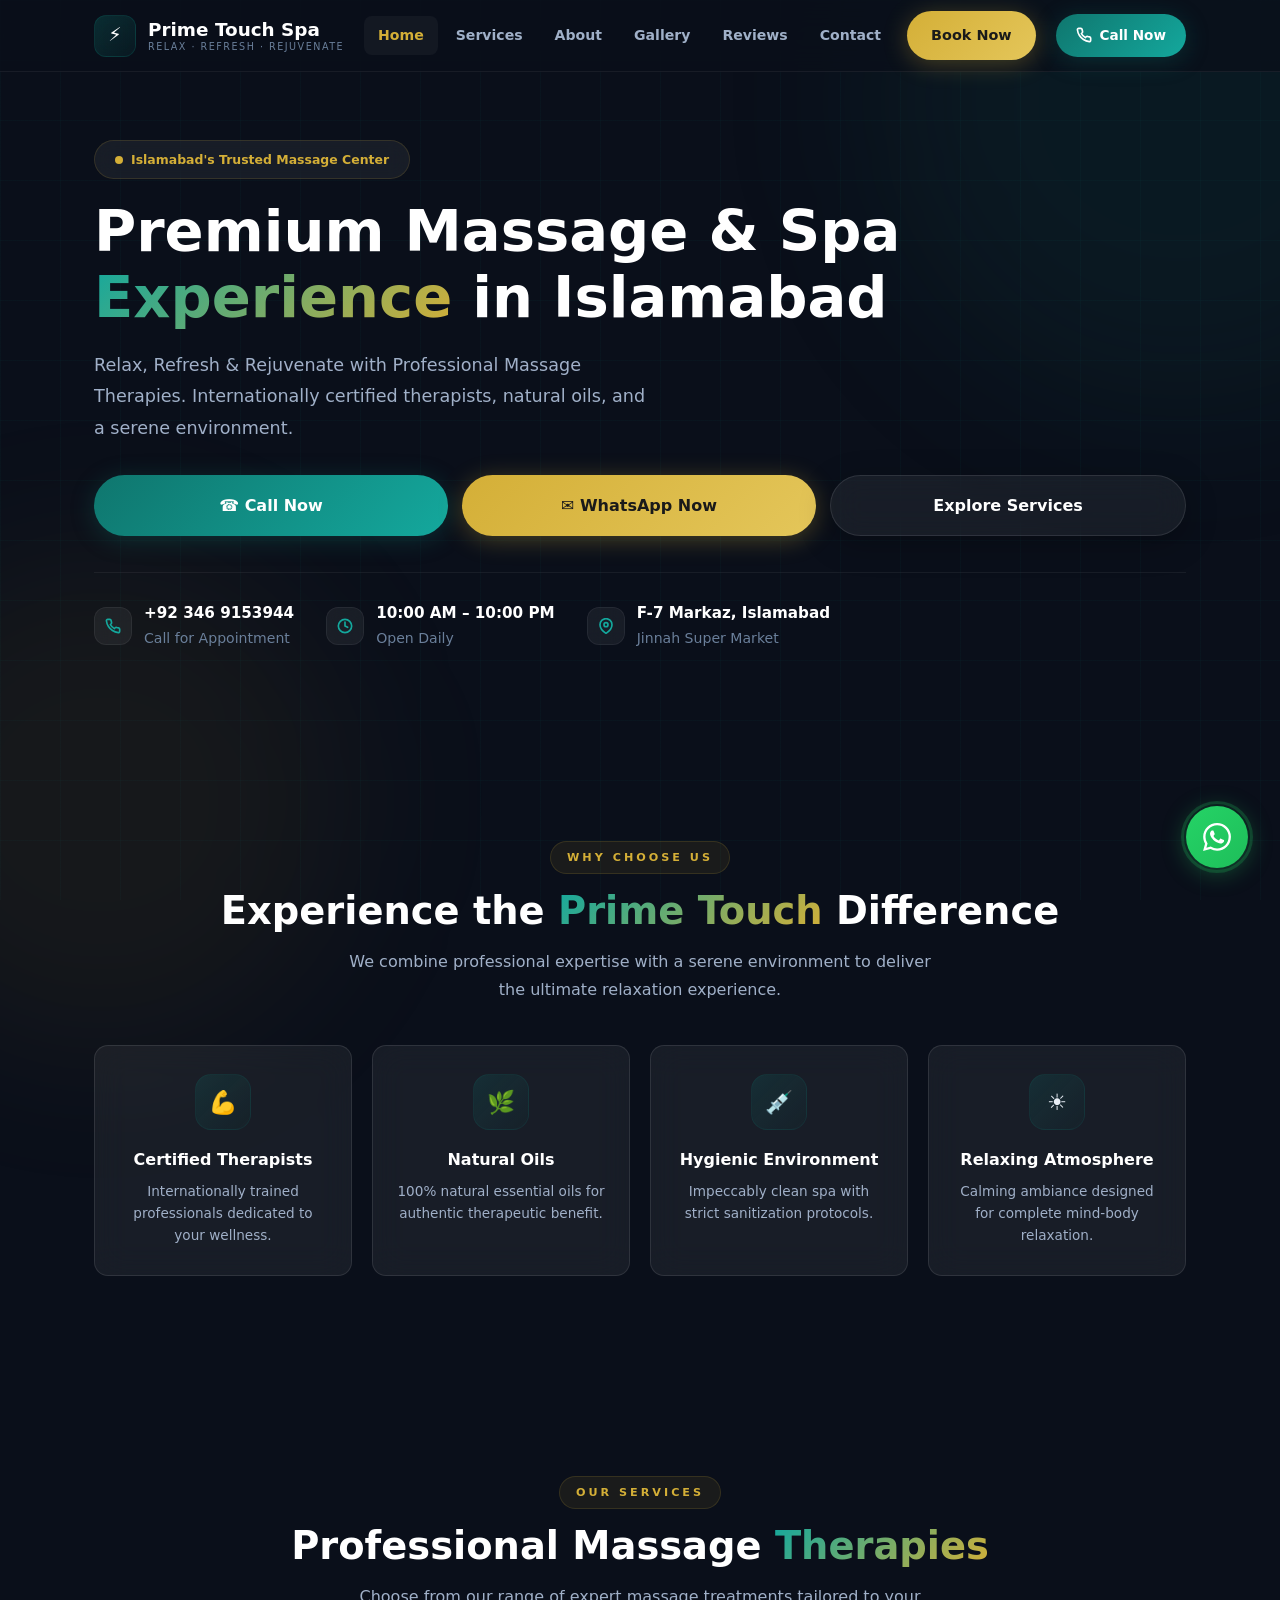
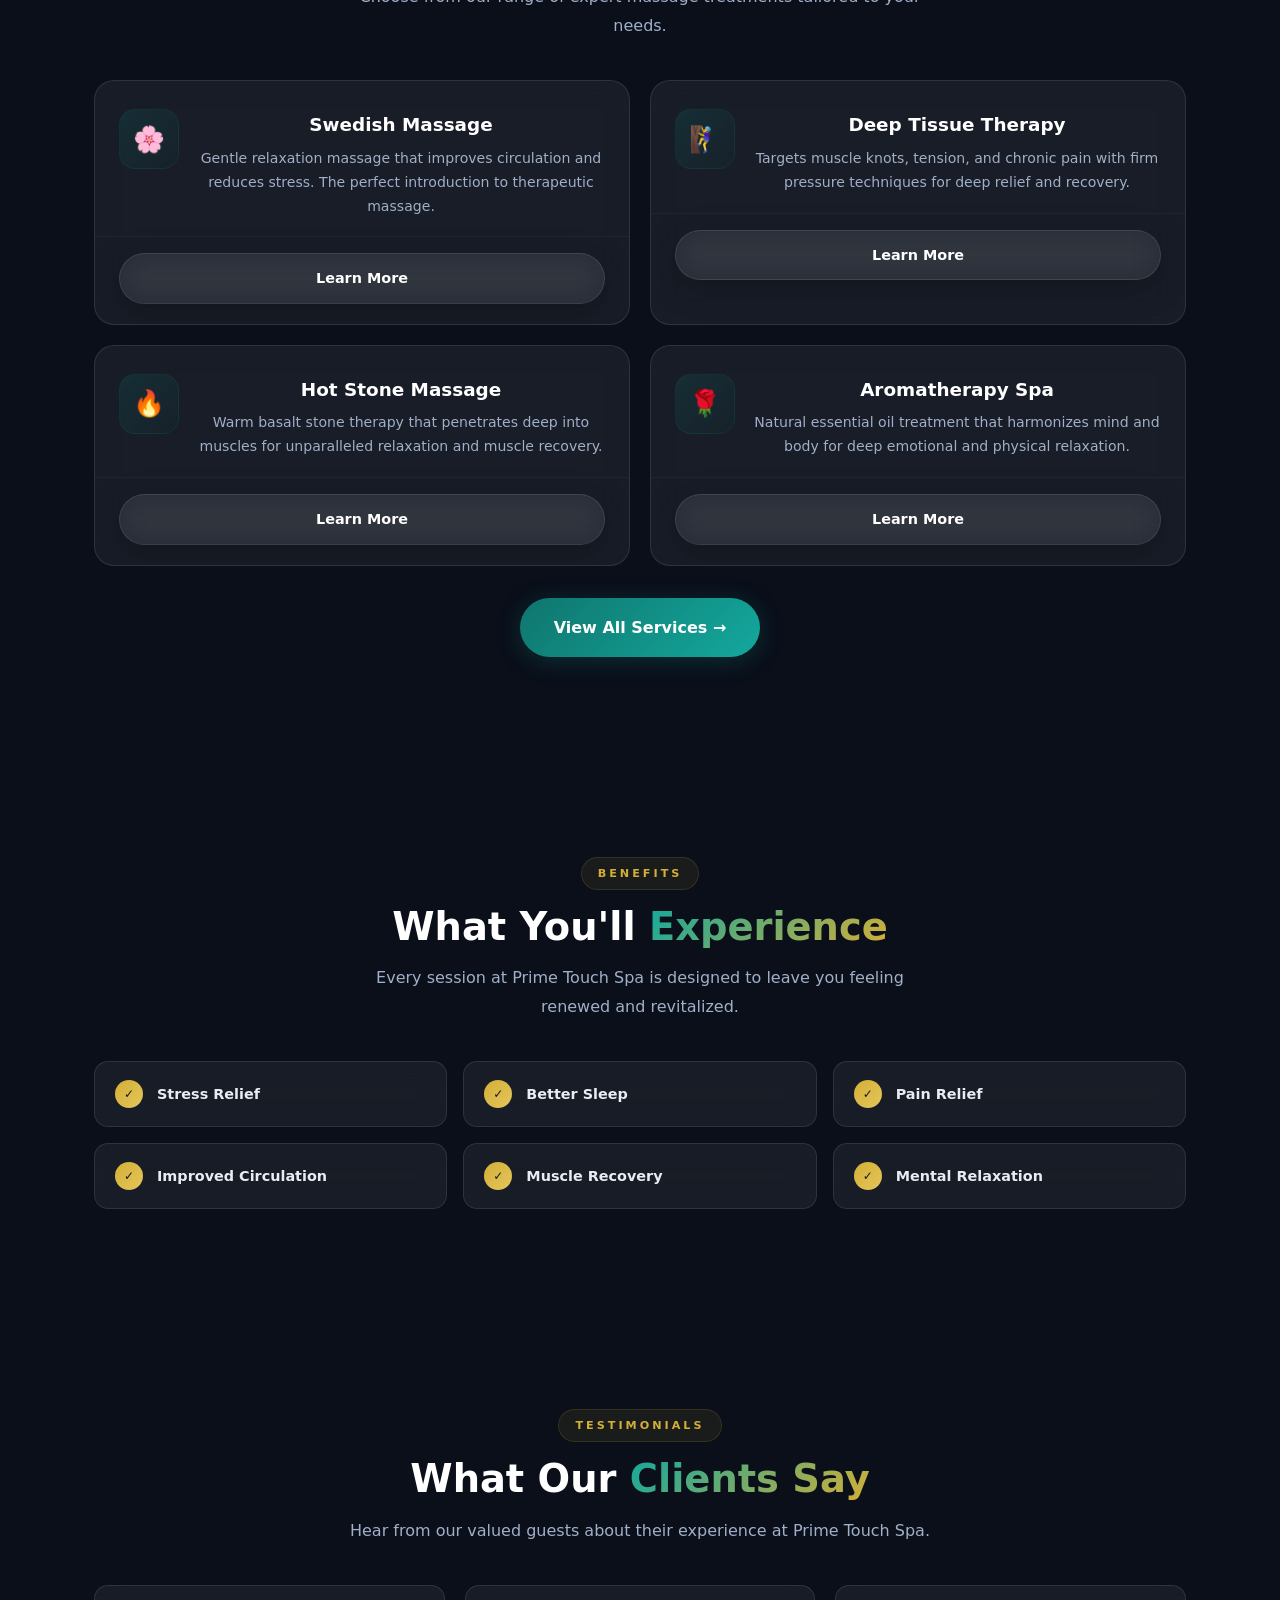
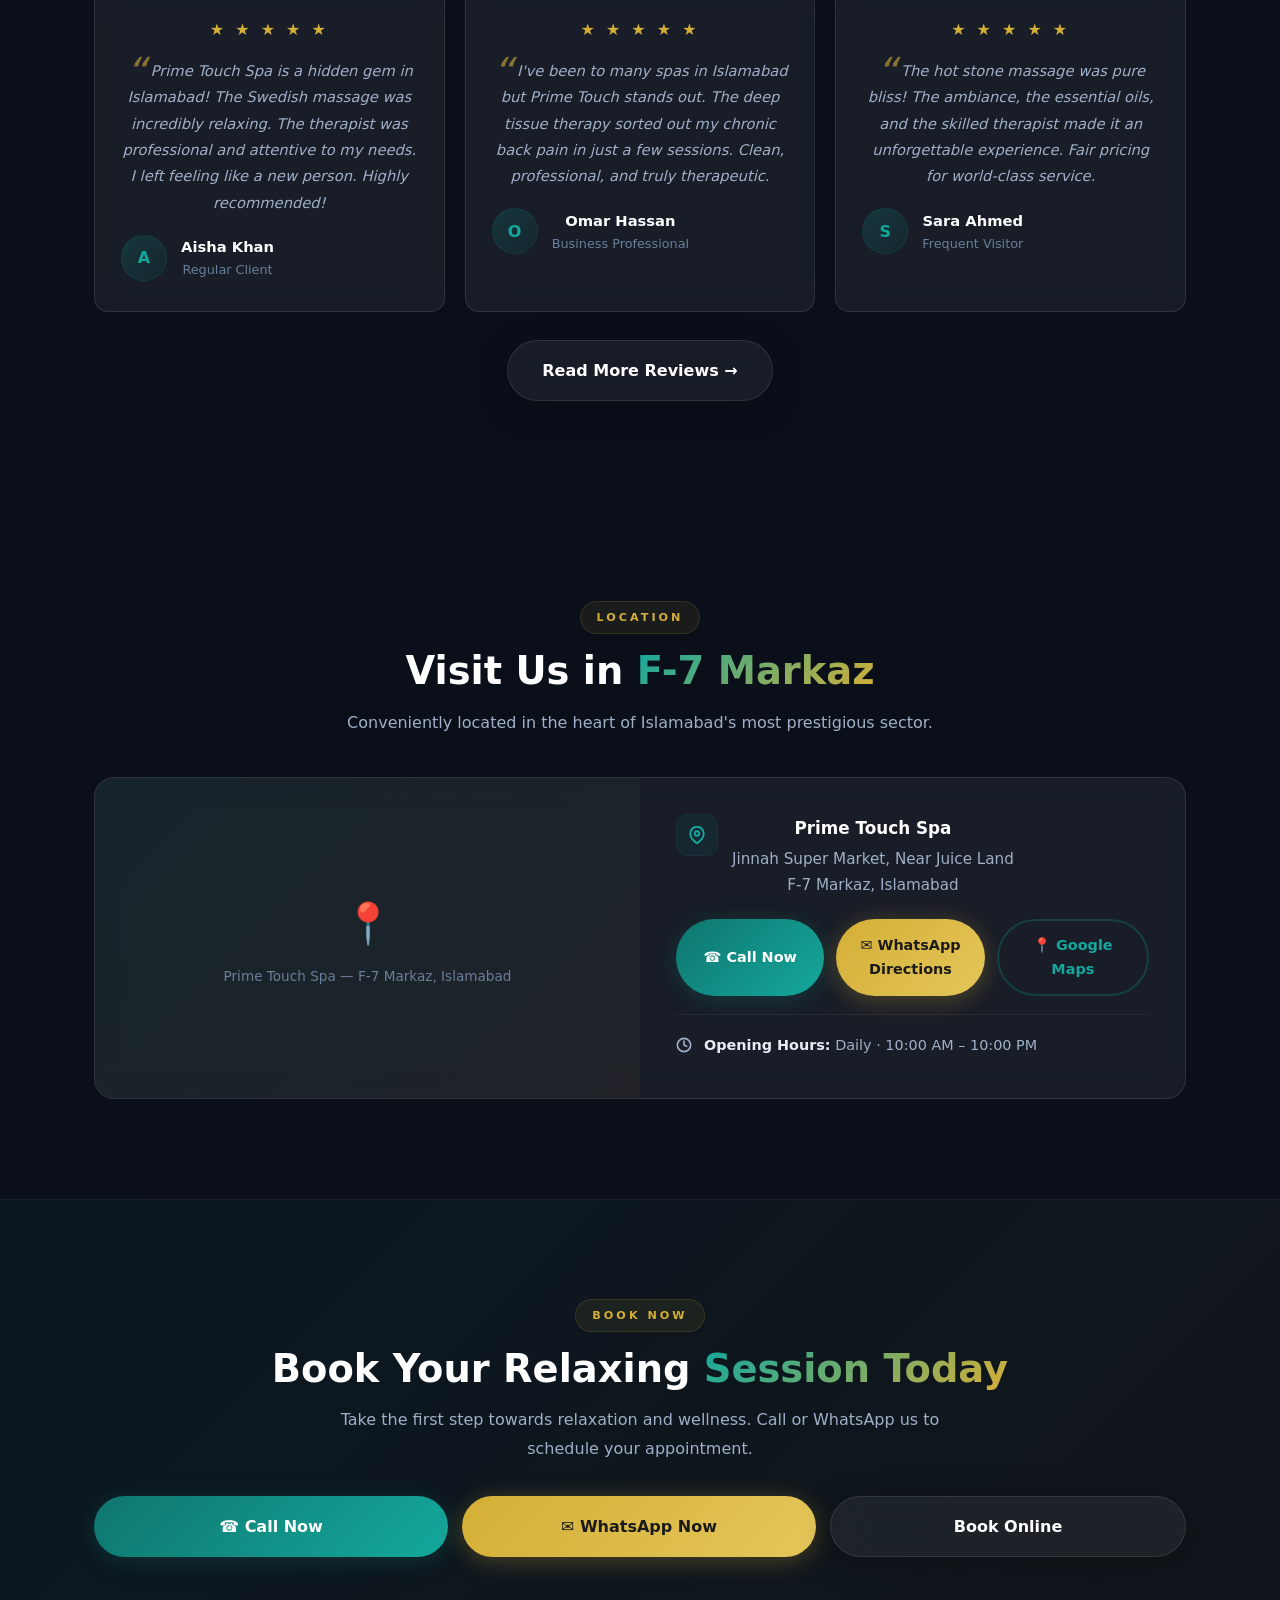
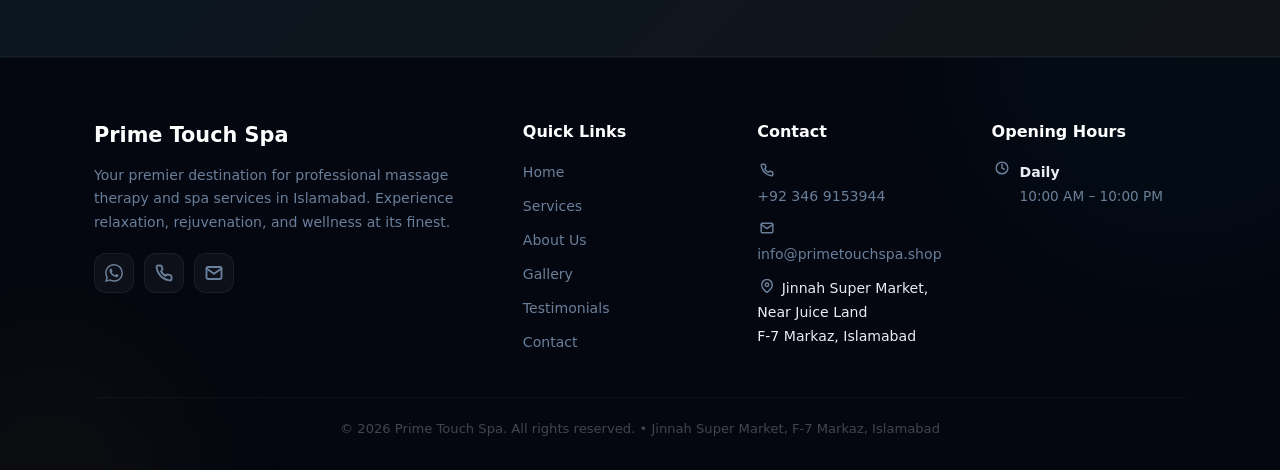
==== index.html @ bbba3caa "123" ====
<!DOCTYPE html>
<html lang="en">
<head>
    <meta charset="UTF-8">
    <meta name="viewport" content="width=device-width, initial-scale=1.0, maximum-scale=5.0">
    <title>Prime Touch Spa | Massage Center in Islamabad</title>
    <meta name="description" content="Professional massage and spa services in Islamabad including Swedish Massage, Deep Tissue Therapy, Hot Stone Massage and Aromatherapy treatments. Book your session today!">
    <meta name="keywords" content="massage center islamabad, spa islamabad, swedish massage islamabad, deep tissue massage islamabad, hot stone massage islamabad">
    <meta name="robots" content="index, follow">
    <link rel="canonical" href="https://primetouchspa.shop/">

    <meta property="og:title" content="Prime Touch Spa | Massage Center in Islamabad">
    <meta property="og:description" content="Premium massage and spa services in Islamabad. Swedish, Deep Tissue, Hot Stone &amp; Aromatherapy treatments.">
    <meta property="og:url" content="https://primetouchspa.shop/">
    <meta property="og:type" content="website">
    <meta property="og:locale" content="en_PK">

    <script type="application/ld+json">
    {
        "@context": "https://schema.org",
        "@type": "LocalBusiness",
        "name": "Prime Touch Spa",
        "telephone": "+923469153944",
        "email": "info@primetouchspa.shop",
        "url": "https://primetouchspa.shop/",
        "address": {
            "@type": "PostalAddress",
            "streetAddress": "Jinnah Super Market, Near Juice Land, F-7 Markaz",
            "addressLocality": "Islamabad",
            "addressCountry": "PK"
        },
        "openingHoursSpecification": [{
            "@type": "OpeningHoursSpecification",
            "dayOfWeek": ["Monday","Tuesday","Wednesday","Thursday","Friday","Saturday","Sunday"],
            "opens": "10:00",
            "closes": "22:00"
        }],
        "priceRange": "$$",
        "description": "Professional massage and spa services in Islamabad including Swedish Massage, Deep Tissue Therapy, Hot Stone Massage and Aromatherapy treatments."
    }
    </script>

    <link rel="stylesheet" href="css/styles.css">
</head>
<body>
<noscript><div style="background:#0f766e;color:white;text-align:center;padding:12px;font-family:sans-serif;font-size:14px;">For full functionality please enable JavaScript or call <a href="tel:+923469153944" style="color:#d4af37;font-weight:bold;">+92 346 9153944</a></div></noscript>
    <!-- Background effects -->
    <div class="bg-grid"></div>
    <div class="bg-glow bg-glow-1"></div>
    <div class="bg-glow bg-glow-2"></div>

    <!-- Header placeholder -->
    <div id="header"><div class="header-fallback"><a href="/" class="header-fallback-logo"><div id="header"></div>#9889; Prime Touch Spa</a><a href="tel:+923469153944" class="header-fallback-phone"><div id="header"></div>#9742; Call Now</a></div></div>

    <!-- ===== HERO ===== -->
    <section class="hero" id="hero">
        <div class="container">
            <div class="hero-badge">
                <span class="hero-badge-dot"></span>
                Islamabad's Trusted Massage Center
            </div>
            <h1>Premium Massage &amp; Spa <span class="gradient-text">Experience</span> in Islamabad</h1>
            <p>Relax, Refresh &amp; Rejuvenate with Professional Massage Therapies. Internationally certified therapists, natural oils, and a serene environment.</p>
            <div class="btn-group">
                <a href="tel:+923469153944" class="btn btn-primary">&#9742; Call Now</a>
                <a href="https://wa.me/923469153944" target="_blank" rel="noopener" class="btn btn-secondary">&#9993; WhatsApp Now</a>
                <a href="/services.html" class="btn btn-glass">Explore Services</a>
            </div>
            <div class="hero-info">
                <div class="hero-info-item">
                    <div class="hero-info-icon">
                        <svg width="16" height="16" viewBox="0 0 24 24" fill="none" stroke="currentColor" stroke-width="2.5" stroke-linecap="round" stroke-linejoin="round"><path d="M22 16.92v3a2 2 0 0 1-2.18 2 19.79 19.79 0 0 1-8.63-3.07 19.5 19.5 0 0 1-6-6 19.79 19.79 0 0 1-3.07-8.67A2 2 0 0 1 4.11 2h3a2 2 0 0 1 2 1.72 12.84 12.84 0 0 0 .7 2.81 2 2 0 0 1-.45 2.11L8.09 9.91a16 16 0 0 0 6 6l1.27-1.27a2 2 0 0 1 2.11-.45 12.84 12.84 0 0 0 2.81.7A2 2 0 0 1 22 16.92z"/></svg>
                    </div>
                    <div>
                        <strong>+92 346 9153944</strong>
                        Call for Appointment
                    </div>
                </div>
                <div class="hero-info-item">
                    <div class="hero-info-icon">
                        <svg width="16" height="16" viewBox="0 0 24 24" fill="none" stroke="currentColor" stroke-width="2.5" stroke-linecap="round" stroke-linejoin="round"><circle cx="12" cy="12" r="10"/><polyline points="12 6 12 12 16 14"/></svg>
                    </div>
                    <div>
                        <strong>10:00 AM &ndash; 10:00 PM</strong>
                        Open Daily
                    </div>
                </div>
                <div class="hero-info-item">
                    <div class="hero-info-icon">
                        <svg width="16" height="16" viewBox="0 0 24 24" fill="none" stroke="currentColor" stroke-width="2.5" stroke-linecap="round" stroke-linejoin="round"><path d="M21 10c0 7-9 13-9 13s-9-6-9-13a9 9 0 0 1 18 0z"/><circle cx="12" cy="10" r="3"/></svg>
                    </div>
                    <div>
                        <strong>F-7 Markaz, Islamabad</strong>
                        Jinnah Super Market
                    </div>
                </div>
            </div>
        </div>
    </section>

    <!-- ===== WHY CHOOSE US ===== -->
    <section class="section" id="why-choose">
        <div class="container text-center">
            <span class="section-label">Why Choose Us</span>
            <h2 class="section-title">Experience the <span class="highlight">Prime Touch</span> Difference</h2>
            <p class="section-subtitle mx-auto">We combine professional expertise with a serene environment to deliver the ultimate relaxation experience.</p>
            <div class="features-grid">
                <div class="feature-card reveal">
                    <div class="feature-icon">&#128170;</div>
                    <h3>Certified Therapists</h3>
                    <p>Internationally trained professionals dedicated to your wellness.</p>
                </div>
                <div class="feature-card reveal reveal-delay-1">
                    <div class="feature-icon">&#127807;</div>
                    <h3>Natural Oils</h3>
                    <p>100% natural essential oils for authentic therapeutic benefit.</p>
                </div>
                <div class="feature-card reveal reveal-delay-2">
                    <div class="feature-icon">&#128137;</div>
                    <h3>Hygienic Environment</h3>
                    <p>Impeccably clean spa with strict sanitization protocols.</p>
                </div>
                <div class="feature-card reveal reveal-delay-3">
                    <div class="feature-icon">&#9728;&#65039;</div>
                    <h3>Relaxing Atmosphere</h3>
                    <p>Calming ambiance designed for complete mind-body relaxation.</p>
                </div>
            </div>
        </div>
    </section>

    <!-- ===== SERVICES OVERVIEW ===== -->
    <section class="section" id="services">
        <div class="container text-center">
            <span class="section-label">Our Services</span>
            <h2 class="section-title">Professional Massage <span class="highlight">Therapies</span></h2>
            <p class="section-subtitle mx-auto">Choose from our range of expert massage treatments tailored to your needs.</p>
            <div class="services-grid">
                <div class="service-card reveal">
                    <div class="service-card-top">
                        <div class="service-card-icon">&#127800;</div>
                        <div>
                            <h3>Swedish Massage</h3>
                            <p class="service-desc">Gentle relaxation massage that improves circulation and reduces stress. The perfect introduction to therapeutic massage.</p>
                        </div>
                    </div>
                    <div class="service-card-bottom">
                        <a href="/services.html#swedish" class="btn btn-glass btn-sm">Learn More</a>
                    </div>
                </div>
                <div class="service-card reveal reveal-delay-1">
                    <div class="service-card-top">
                        <div class="service-card-icon">&#129495;&#8205;&#9792;&#65039;</div>
                        <div>
                            <h3>Deep Tissue Therapy</h3>
                            <p class="service-desc">Targets muscle knots, tension, and chronic pain with firm pressure techniques for deep relief and recovery.</p>
                        </div>
                    </div>
                    <div class="service-card-bottom">
                        <a href="/services.html#deep-tissue" class="btn btn-glass btn-sm">Learn More</a>
                    </div>
                </div>
                <div class="service-card reveal reveal-delay-2">
                    <div class="service-card-top">
                        <div class="service-card-icon">&#128293;</div>
                        <div>
                            <h3>Hot Stone Massage</h3>
                            <p class="service-desc">Warm basalt stone therapy that penetrates deep into muscles for unparalleled relaxation and muscle recovery.</p>
                        </div>
                    </div>
                    <div class="service-card-bottom">
                        <a href="/services.html#hot-stone" class="btn btn-glass btn-sm">Learn More</a>
                    </div>
                </div>
                <div class="service-card reveal reveal-delay-3">
                    <div class="service-card-top">
                        <div class="service-card-icon">&#127801;</div>
                        <div>
                            <h3>Aromatherapy Spa</h3>
                            <p class="service-desc">Natural essential oil treatment that harmonizes mind and body for deep emotional and physical relaxation.</p>
                        </div>
                    </div>
                    <div class="service-card-bottom">
                        <a href="/services.html#aromatherapy" class="btn btn-glass btn-sm">Learn More</a>
                    </div>
                </div>
            </div>
            <div style="margin-top:32px;">
                <a href="/services.html" class="btn btn-primary">View All Services &rarr;</a>
            </div>
        </div>
    </section>

    <!-- ===== BENEFITS ===== -->
    <section class="section" id="benefits">
        <div class="container text-center">
            <span class="section-label">Benefits</span>
            <h2 class="section-title">What You'll <span class="highlight">Experience</span></h2>
            <p class="section-subtitle mx-auto">Every session at Prime Touch Spa is designed to leave you feeling renewed and revitalized.</p>
            <div class="benefits-grid">
                <div class="benefit-item reveal"><div class="benefit-check">&#10003;</div><span>Stress Relief</span></div>
                <div class="benefit-item reveal reveal-delay-1"><div class="benefit-check">&#10003;</div><span>Better Sleep</span></div>
                <div class="benefit-item reveal reveal-delay-2"><div class="benefit-check">&#10003;</div><span>Pain Relief</span></div>
                <div class="benefit-item reveal reveal-delay-3"><div class="benefit-check">&#10003;</div><span>Improved Circulation</span></div>
                <div class="benefit-item reveal"><div class="benefit-check">&#10003;</div><span>Muscle Recovery</span></div>
                <div class="benefit-item reveal reveal-delay-1"><div class="benefit-check">&#10003;</div><span>Mental Relaxation</span></div>
            </div>
        </div>
    </section>

    <!-- ===== TESTIMONIALS ===== -->
    <section class="section" id="testimonials">
        <div class="container text-center">
            <span class="section-label">Testimonials</span>
            <h2 class="section-title">What Our <span class="highlight">Clients Say</span></h2>
            <p class="section-subtitle mx-auto">Hear from our valued guests about their experience at Prime Touch Spa.</p>
            <div class="testimonials-grid">
                <div class="testimonial-card reveal">
                    <div class="testimonial-stars">&#9733; &#9733; &#9733; &#9733; &#9733;</div>
                    <p class="testimonial-text">Prime Touch Spa is a hidden gem in Islamabad! The Swedish massage was incredibly relaxing. The therapist was professional and attentive to my needs. I left feeling like a new person. Highly recommended!</p>
                    <div class="testimonial-author">
                        <div class="testimonial-avatar" aria-hidden="true">A</div>
                        <div>
                            <div class="testimonial-name">Aisha Khan</div>
                            <div class="testimonial-role">Regular Client</div>
                        </div>
                    </div>
                </div>
                <div class="testimonial-card reveal reveal-delay-1">
                    <div class="testimonial-stars">&#9733; &#9733; &#9733; &#9733; &#9733;</div>
                    <p class="testimonial-text">I've been to many spas in Islamabad but Prime Touch stands out. The deep tissue therapy sorted out my chronic back pain in just a few sessions. Clean, professional, and truly therapeutic.</p>
                    <div class="testimonial-author">
                        <div class="testimonial-avatar" aria-hidden="true">O</div>
                        <div>
                            <div class="testimonial-name">Omar Hassan</div>
                            <div class="testimonial-role">Business Professional</div>
                        </div>
                    </div>
                </div>
                <div class="testimonial-card reveal reveal-delay-2">
                    <div class="testimonial-stars">&#9733; &#9733; &#9733; &#9733; &#9733;</div>
                    <p class="testimonial-text">The hot stone massage was pure bliss! The ambiance, the essential oils, and the skilled therapist made it an unforgettable experience. Fair pricing for world-class service.</p>
                    <div class="testimonial-author">
                        <div class="testimonial-avatar" aria-hidden="true">S</div>
                        <div>
                            <div class="testimonial-name">Sara Ahmed</div>
                            <div class="testimonial-role">Frequent Visitor</div>
                        </div>
                    </div>
                </div>
            </div>
            <div style="margin-top:28px;">
                <a href="/testimonials.html" class="btn btn-glass">Read More Reviews &rarr;</a>
            </div>
        </div>
    </section>

    <!-- ===== LOCATION ===== -->
    <section class="section" id="location">
        <div class="container text-center">
            <span class="section-label">Location</span>
            <h2 class="section-title">Visit Us in <span class="highlight">F-7 Markaz</span></h2>
            <p class="section-subtitle mx-auto">Conveniently located in the heart of Islamabad's most prestigious sector.</p>
            <div class="location-card reveal">
                <div class="location-map">
                    <div class="location-map-placeholder">
                        <div class="map-pin">&#128205;</div>
                        <span>Prime Touch Spa &mdash; F-7 Markaz, Islamabad</span>
                    </div>
                </div>
                <div class="location-info">
                    <div class="location-address">
                        <div class="location-icon">
                            <svg width="18" height="18" viewBox="0 0 24 24" fill="none" stroke="currentColor" stroke-width="2.5" stroke-linecap="round" stroke-linejoin="round"><path d="M21 10c0 7-9 13-9 13s-9-6-9-13a9 9 0 0 1 18 0z"/><circle cx="12" cy="10" r="3"/></svg>
                        </div>
                        <div class="location-address-text">
                            <strong>Prime Touch Spa</strong>
                            Jinnah Super Market, Near Juice Land<br>
                            F-7 Markaz, Islamabad
                        </div>
                    </div>
                    <div class="location-buttons">
                        <a href="tel:+923469153944" class="btn btn-primary btn-sm">&#9742; Call Now</a>
                        <a href="https://wa.me/923469153944?text=Hi%20Prime%20Touch%20Spa%2C%20I%27d%20like%20directions%20to%20your%20location" target="_blank" rel="noopener" class="btn btn-secondary btn-sm">&#9993; WhatsApp Directions</a>
                        <a href="https://www.google.com/maps/search/?api=1&query=Prime+Touch+Spa+Jinnah+Super+Market+F-7+Markaz+Islamabad" target="_blank" rel="noopener" class="btn btn-outline btn-sm">&#128205; Google Maps</a>
                    </div>
                    <div class="location-hours">
                        <svg width="16" height="16" viewBox="0 0 24 24" fill="none" stroke="currentColor" stroke-width="2.5" stroke-linecap="round" stroke-linejoin="round"><circle cx="12" cy="12" r="10"/><polyline points="12 6 12 12 16 14"/></svg>
                        <span><strong>Opening Hours:</strong> Daily &middot; 10:00 AM &ndash; 10:00 PM</span>
                    </div>
                </div>
            </div>
        </div>
    </section>

    <!-- ===== CTA ===== -->
    <section class="section cta-section" id="book">
        <div class="container text-center">
            <span class="section-label">Book Now</span>
            <h2 class="section-title">Book Your Relaxing <span class="highlight">Session Today</span></h2>
            <p class="section-subtitle mx-auto">Take the first step towards relaxation and wellness. Call or WhatsApp us to schedule your appointment.</p>
            <div class="btn-group">
                <a href="tel:+923469153944" class="btn btn-primary">&#9742; Call Now</a>
                <a href="https://wa.me/923469153944" target="_blank" rel="noopener" class="btn btn-secondary">&#9993; WhatsApp Now</a>
                <a href="/book.html" class="btn btn-glass">Book Online</a>
            </div>
        </div>
    </section>

    <!-- Footer placeholder -->
    <div id="footer"><div class="footer-fallback"><p>Prime Touch Spa <div id="footer"></div>bull; Jinnah Super Market, F-7 Markaz, Islamabad<br><a href="tel:+923469153944">+92 346 9153944</a> <div id="footer"></div>bull; <a href="mailto:info@primetouchspa.shop">info@primetouchspa.shop</a></p></div></div>

    <!-- Floating WhatsApp -->
    <a href="https://wa.me/923469153944" target="_blank" rel="noopener" class="whatsapp-float" aria-label="Chat on WhatsApp">
        <span class="pulse-ring"></span>
        <svg width="28" height="28" viewBox="0 0 24 24" fill="currentColor"><path d="M17.472 14.382c-.297-.149-1.758-.867-2.03-.967-.273-.099-.471-.148-.67.15-.197.297-.767.966-.94 1.164-.173.199-.347.223-.644.075-.297-.15-1.255-.463-2.39-1.475-.883-.788-1.48-1.761-1.653-2.059-.173-.297-.018-.458.13-.606.134-.133.298-.347.446-.52.149-.174.198-.298.298-.497.099-.198.05-.371-.025-.52-.075-.149-.669-1.612-.916-2.207-.242-.579-.487-.5-.669-.51-.173-.008-.371-.01-.57-.01-.198 0-.52.074-.792.372-.272.297-1.04 1.016-1.04 2.479 0 1.462 1.065 2.875 1.213 3.074.149.198 2.096 3.2 5.077 4.487.709.306 1.262.489 1.694.625.712.227 1.36.195 1.871.118.571-.085 1.758-.719 2.006-1.413.248-.694.248-1.289.173-1.413-.074-.124-.272-.198-.57-.347m-5.421 7.403h-.004a9.87 9.87 0 01-5.031-1.378l-.361-.214-3.741.982.998-3.648-.235-.374a9.86 9.86 0 01-1.51-5.26c.001-5.45 4.436-9.884 9.888-9.884 2.64 0 5.122 1.03 6.988 2.898a9.825 9.825 0 012.893 6.994c-.003 5.45-4.437 9.884-9.885 9.884m8.413-18.297A11.815 11.815 0 0012.05 0C5.495 0 .16 5.335.157 11.892c0 2.096.547 4.142 1.588 5.945L.057 24l6.305-1.654a11.882 11.882 0 005.683 1.448h.005c6.554 0 11.89-5.335 11.893-11.893a11.821 11.821 0 00-3.48-8.413z"/></svg>
    </a>

    <!-- Sticky Mobile Bar -->
    <div class="mobile-sticky">
        <a href="tel:+923469153944" class="mobile-sticky-btn mobile-sticky-btn-call">
            <span class="sticky-icon">&#9742;</span>
            Call Now
        </a>
        <a href="https://wa.me/923469153944" target="_blank" rel="noopener" class="mobile-sticky-btn mobile-sticky-btn-wa">
            <span class="sticky-icon">
                <svg width="18" height="18" viewBox="0 0 24 24" fill="currentColor"><path d="M17.472 14.382c-.297-.149-1.758-.867-2.03-.967-.273-.099-.471-.148-.67.15-.197.297-.767.966-.94 1.164-.173.199-.347.223-.644.075-.297-.15-1.255-.463-2.39-1.475-.883-.788-1.48-1.761-1.653-2.059-.173-.297-.018-.458.13-.606.134-.133.298-.347.446-.52.149-.174.198-.298.298-.497.099-.198.05-.371-.025-.52-.075-.149-.669-1.612-.916-2.207-.242-.579-.487-.5-.669-.51-.173-.008-.371-.01-.57-.01-.198 0-.52.074-.792.372-.272.297-1.04 1.016-1.04 2.479 0 1.462 1.065 2.875 1.213 3.074.149.198 2.096 3.2 5.077 4.487.709.306 1.262.489 1.694.625.712.227 1.36.195 1.871.118.571-.085 1.758-.719 2.006-1.413.248-.694.248-1.289.173-1.413-.074-.124-.272-.198-.57-.347m-5.421 7.403h-.004a9.87 9.87 0 01-5.031-1.378l-.361-.214-3.741.982.998-3.648-.235-.374a9.86 9.86 0 01-1.51-5.26c.001-5.45 4.436-9.884 9.888-9.884 2.64 0 5.122 1.03 6.988 2.898a9.825 9.825 0 012.893 6.994c-.003 5.45-4.437 9.884-9.885 9.884m8.413-18.297A11.815 11.815 0 0012.05 0C5.495 0 .16 5.335.157 11.892c0 2.096.547 4.142 1.588 5.945L.057 24l6.305-1.654a11.882 11.882 0 005.683 1.448h.005c6.554 0 11.89-5.335 11.893-11.893a11.821 11.821 0 00-3.48-8.413z"/></svg>
            </span>
            WhatsApp
        </a>
    </div>

    <script src="js/script.js"></script>
</body>
</html>
---- css/styles.css ----
/* =============================================
   Prime Touch Spa — Glassmorphism Theme
   CSS Styles (Shared across all pages)
   ============================================= */

/* ===== RESET & VARIABLES ===== */
*, *::before, *::after {
    margin: 0;
    padding: 0;
    box-sizing: border-box;
}

:root {
    /* Core colors */
    --primary: #0f766e;
    --primary-dark: #0b5c56;
    --primary-light: #14a89d;
    --primary-glow: rgba(15, 118, 110, 0.25);
    --secondary: #d4af37;
    --secondary-light: #e4c65a;
    --secondary-dark: #b8962e;
    --secondary-glow: rgba(212, 175, 55, 0.25);

    /* Backgrounds */
    --bg: #0a0f1a;
    --bg-card: rgba(255, 255, 255, 0.06);
    --bg-card-hover: rgba(255, 255, 255, 0.10);
    --bg-glass: rgba(255, 255, 255, 0.08);
    --bg-glass-strong: rgba(255, 255, 255, 0.14);
    --bg-section: rgba(15, 118, 110, 0.04);

    /* Text */
    --text: #e8edf5;
    --text-light: #a0b0c8;
    --text-muted: #6a7f9a;
    --white: #ffffff;

    /* Glassmorphism */
    --glass-bg: rgba(255, 255, 255, 0.06);
    --glass-border: rgba(255, 255, 255, 0.10);
    --glass-border-hover: rgba(255, 255, 255, 0.18);
    --glass-shadow: 0 8px 32px rgba(0, 0, 0, 0.25);
    --glass-blur: blur(16px);

    /* Shadows */
    --shadow-sm: 0 2px 8px rgba(0, 0, 0, 0.2);
    --shadow-md: 0 8px 32px rgba(0, 0, 0, 0.25);
    --shadow-lg: 0 16px 48px rgba(0, 0, 0, 0.35);
    --shadow-glow-primary: 0 4px 24px rgba(15, 118, 110, 0.3);
    --shadow-glow-secondary: 0 4px 24px rgba(212, 175, 55, 0.3);

    /* Spacing */
    --radius-sm: 8px;
    --radius-md: 14px;
    --radius-lg: 20px;
    --radius-xl: 28px;

    /* Typography */
    --font: 'Segoe UI', system-ui, -apple-system, sans-serif;
    --transition: 0.3s cubic-bezier(0.4, 0, 0.2, 1);

    /* Layout */
    --max-width: 1140px;
    --header-height: 72px;
}

html {
    scroll-behavior: smooth;
    -webkit-text-size-adjust: 100%;
}

body {
    font-family: var(--font);
    color: var(--text);
    background: var(--bg);
    line-height: 1.7;
    overflow-x: hidden;
    -webkit-font-smoothing: antialiased;
    min-height: 100vh;
}

img { max-width: 100%; height: auto; display: block; }
a { color: inherit; text-decoration: none; }
ul { list-style: none; }

/* ===== ANIMATED BACKGROUND ===== */
.bg-grid {
    position: fixed;
    top: 0;
    left: 0;
    width: 100%;
    height: 100%;
    z-index: -1;
    pointer-events: none;
    overflow: hidden;
}

.bg-grid::before {
    content: '';
    position: absolute;
    top: 0;
    left: 0;
    right: 0;
    bottom: 0;
    background-image:
        linear-gradient(rgba(15, 118, 110, 0.06) 1px, transparent 1px),
        linear-gradient(90deg, rgba(15, 118, 110, 0.06) 1px, transparent 1px);
    background-size: 60px 60px;
}

.bg-glow {
    position: fixed;
    border-radius: 50%;
    filter: blur(80px);
    pointer-events: none;
    z-index: -1;
}

.bg-glow-1 {
    width: 600px;
    height: 600px;
    background: rgba(15, 118, 110, 0.10);
    top: -200px;
    right: -200px;
    animation: glow-float 20s ease-in-out infinite;
}

.bg-glow-2 {
    width: 500px;
    height: 500px;
    background: rgba(212, 175, 55, 0.06);
    bottom: -150px;
    left: -150px;
    animation: glow-float 25s ease-in-out infinite reverse;
}

.bg-glow-3 {
    width: 400px;
    height: 400px;
    background: rgba(15, 118, 110, 0.07);
    top: 50%;
    left: 50%;
    transform: translate(-50%, -50%);
    animation: glow-float 15s ease-in-out infinite;
}

@keyframes glow-float {
    0%, 100% { transform: translate(0, 0) scale(1); }
    33% { transform: translate(30px, -30px) scale(1.1); }
    66% { transform: translate(-20px, 20px) scale(0.95); }
}

/* ===== CONTAINER ===== */
.container {
    width: 100%;
    max-width: var(--max-width);
    margin: 0 auto;
    padding: 0 24px;
}

/* ===== SECTION ===== */
.section {
    padding: 80px 0;
    position: relative;
}

.section-label {
    display: inline-flex;
    align-items: center;
    gap: 8px;
    font-size: 0.7rem;
    font-weight: 700;
    letter-spacing: 3px;
    text-transform: uppercase;
    color: var(--secondary);
    margin-bottom: 14px;
    background: rgba(212, 175, 55, 0.08);
    padding: 6px 16px;
    border-radius: 50px;
    border: 1px solid rgba(212, 175, 55, 0.15);
}

.section-title {
    font-size: 2rem;
    font-weight: 800;
    line-height: 1.2;
    color: var(--white);
    margin-bottom: 14px;
}

.section-title .highlight {
    background: linear-gradient(135deg, var(--primary-light), var(--secondary));
    -webkit-background-clip: text;
    -webkit-text-fill-color: transparent;
    background-clip: text;
}

.section-subtitle {
    font-size: 1rem;
    color: var(--text-light);
    max-width: 600px;
    line-height: 1.8;
}

.text-center { text-align: center; }
.mx-auto { margin-left: auto; margin-right: auto; }

/* ===== GLASS CARD ===== */
.glass-card {
    background: var(--glass-bg);
    backdrop-filter: var(--glass-blur);
    -webkit-backdrop-filter: var(--glass-blur);
    border: 1px solid var(--glass-border);
    border-radius: var(--radius-lg);
    box-shadow: var(--glass-shadow);
    transition: var(--transition);
}

.glass-card:hover {
    background: var(--bg-card-hover);
    border-color: var(--glass-border-hover);
    transform: translateY(-4px);
    box-shadow: 0 12px 40px rgba(0, 0, 0, 0.35);
}

/* ===== BUTTONS ===== */
.btn {
    display: inline-flex;
    align-items: center;
    justify-content: center;
    gap: 10px;
    padding: 16px 34px;
    font-size: 1rem;
    font-weight: 700;
    font-family: var(--font);
    border: none;
    border-radius: 50px;
    cursor: pointer;
    transition: var(--transition);
    text-align: center;
    min-height: 56px;
    -webkit-tap-highlight-color: transparent;
    position: relative;
    overflow: hidden;
}

.btn:active { transform: scale(0.97); }

.btn-primary {
    background: linear-gradient(135deg, var(--primary), var(--primary-light));
    color: var(--white);
    box-shadow: var(--shadow-glow-primary);
}
.btn-primary:hover {
    transform: translateY(-3px);
    box-shadow: 0 8px 32px rgba(15, 118, 110, 0.45);
}

.btn-secondary {
    background: linear-gradient(135deg, var(--secondary), var(--secondary-light));
    color: #1a1a1a;
    box-shadow: var(--shadow-glow-secondary);
}
.btn-secondary:hover {
    transform: translateY(-3px);
    box-shadow: 0 8px 32px rgba(212, 175, 55, 0.5);
}

.btn-glass {
    background: var(--glass-bg);
    backdrop-filter: var(--glass-blur);
    -webkit-backdrop-filter: var(--glass-blur);
    color: var(--white);
    border: 1px solid var(--glass-border);
    box-shadow: var(--glass-shadow);
}
.btn-glass:hover {
    background: var(--bg-card-hover);
    border-color: var(--glass-border-hover);
    transform: translateY(-3px);
}

.btn-outline {
    background: transparent;
    color: var(--primary-light);
    border: 2px solid rgba(15, 118, 110, 0.4);
}
.btn-outline:hover {
    background: rgba(15, 118, 110, 0.1);
    border-color: var(--primary-light);
}

.btn-sm {
    padding: 12px 24px;
    font-size: 0.9rem;
    min-height: 46px;
}

.btn-group {
    display: flex;
    flex-wrap: wrap;
    gap: 14px;
}
.btn-group .btn {
    flex: 1;
    min-width: 180px;
}

/* ===== HEADER ===== */
.header {
    position: fixed;
    top: 0;
    left: 0;
    right: 0;
    z-index: 1000;
    background: rgba(10, 15, 26, 0.75);
    backdrop-filter: blur(20px);
    -webkit-backdrop-filter: blur(20px);
    border-bottom: 1px solid rgba(255, 255, 255, 0.06);
    height: var(--header-height);
    transition: var(--transition);
}

.header.scrolled {
    background: rgba(10, 15, 26, 0.92);
    border-bottom-color: rgba(255, 255, 255, 0.10);
    box-shadow: 0 4px 30px rgba(0, 0, 0, 0.3);
}

.header .container {
    display: flex;
    align-items: center;
    justify-content: space-between;
    height: 100%;
}

.header-logo {
    display: flex;
    align-items: center;
    gap: 12px;
    flex-shrink: 0;
}

.header-logo-glass {
    width: 42px;
    height: 42px;
    border-radius: 12px;
    background: linear-gradient(135deg, rgba(15, 118, 110, 0.3), rgba(15, 118, 110, 0.1));
    backdrop-filter: blur(8px);
    border: 1px solid rgba(15, 118, 110, 0.25);
    display: flex;
    align-items: center;
    justify-content: center;
    color: var(--white);
    font-size: 1.2rem;
}

.header-logo-text {
    font-size: 1.15rem;
    font-weight: 800;
    color: var(--white);
    line-height: 1.2;
}
.header-logo-text span {
    display: block;
    font-size: 0.6rem;
    font-weight: 500;
    color: var(--text-muted);
    letter-spacing: 1.5px;
    text-transform: uppercase;
}

/* Navigation */
.header-nav {
    display: none;
    position: fixed;
    top: 0;
    right: -100%;
    width: 300px;
    height: 100vh;
    background: rgba(10, 15, 26, 0.95);
    backdrop-filter: blur(24px);
    -webkit-backdrop-filter: blur(24px);
    padding: 80px 32px 32px;
    transition: right 0.35s cubic-bezier(0.4, 0, 0.2, 1);
    z-index: 1001;
    border-left: 1px solid rgba(255, 255, 255, 0.06);
}

.header-nav.active {
    right: 0;
    display: block;
}

.header-nav-list {
    display: flex;
    flex-direction: column;
    gap: 6px;
}

.nav-link {
    display: block;
    padding: 12px 16px;
    font-size: 0.95rem;
    font-weight: 600;
    color: var(--text-light);
    border-radius: var(--radius-sm);
    transition: var(--transition);
    position: relative;
}

.nav-link:hover,
.nav-link.active {
    color: var(--white);
    background: rgba(255, 255, 255, 0.04);
}

.nav-link.active {
    color: var(--secondary);
}

.nav-cta-item {
    margin-top: 12px;
    padding-top: 16px;
    border-top: 1px solid rgba(255, 255, 255, 0.06);
}

.nav-cta {
    width: 100%;
}

.nav-close {
    position: absolute;
    top: 20px;
    right: 24px;
    width: 40px;
    height: 40px;
    border: none;
    background: rgba(255, 255, 255, 0.06);
    border-radius: 50%;
    color: var(--text-light);
    font-size: 1.5rem;
    cursor: pointer;
    display: flex;
    align-items: center;
    justify-content: center;
    transition: var(--transition);
}
.nav-close:hover {
    background: rgba(255, 255, 255, 0.12);
    color: var(--white);
}

/* Nav overlay */
.nav-overlay {
    position: fixed;
    inset: 0;
    background: rgba(0, 0, 0, 0.5);
    z-index: 999;
    opacity: 0;
    pointer-events: none;
    transition: opacity 0.3s ease;
}

.nav-overlay.active {
    opacity: 1;
    pointer-events: all;
}

/* Header actions */
.header-actions {
    display: flex;
    align-items: center;
    gap: 12px;
}

.header-phone {
    display: none;
    align-items: center;
    gap: 8px;
    background: linear-gradient(135deg, var(--primary), var(--primary-light));
    color: var(--white);
    padding: 10px 20px;
    border-radius: 50px;
    font-size: 0.85rem;
    font-weight: 700;
    white-space: nowrap;
    transition: var(--transition);
    box-shadow: var(--shadow-glow-primary);
}
.header-phone:hover {
    transform: translateY(-2px);
    box-shadow: 0 8px 24px rgba(15, 118, 110, 0.4);
}

.nav-toggle {
    width: 40px;
    height: 40px;
    border: none;
    background: rgba(255, 255, 255, 0.06);
    border-radius: 10px;
    cursor: pointer;
    display: flex;
    flex-direction: column;
    align-items: center;
    justify-content: center;
    gap: 5px;
    transition: var(--transition);
    -webkit-tap-highlight-color: transparent;
}

.nav-toggle:hover {
    background: rgba(255, 255, 255, 0.10);
}

.nav-toggle span {
    display: block;
    width: 20px;
    height: 2px;
    background: var(--text-light);
    border-radius: 2px;
    transition: var(--transition);
}

/* ===== HERO ===== */
.hero {
    padding: 120px 0 70px;
    position: relative;
    overflow: hidden;
    min-height: 90vh;
    display: flex;
    align-items: center;
}

.hero .container {
    position: relative;
    z-index: 1;
}

.hero-badge {
    display: inline-flex;
    align-items: center;
    gap: 8px;
    background: rgba(255, 255, 255, 0.06);
    backdrop-filter: blur(10px);
    color: var(--secondary);
    padding: 8px 20px;
    border-radius: 50px;
    font-size: 0.78rem;
    font-weight: 600;
    margin-bottom: 20px;
    border: 1px solid rgba(212, 175, 55, 0.15);
}

.hero-badge-dot {
    width: 8px;
    height: 8px;
    background: var(--secondary);
    border-radius: 50%;
    animation: pulse-dot 2s infinite;
}

@keyframes pulse-dot {
    0%, 100% { opacity: 1; transform: scale(1); }
    50% { opacity: 0.5; transform: scale(0.8); }
}

.hero h1 {
    font-size: 2.4rem;
    font-weight: 800;
    line-height: 1.15;
    color: var(--white);
    margin-bottom: 18px;
}

.hero h1 .gradient-text {
    background: linear-gradient(135deg, var(--primary-light), var(--secondary));
    -webkit-background-clip: text;
    -webkit-text-fill-color: transparent;
    background-clip: text;
}

.hero p {
    font-size: 1.05rem;
    color: var(--text-light);
    line-height: 1.8;
    max-width: 560px;
    margin-bottom: 30px;
}

.hero-info {
    display: flex;
    flex-wrap: wrap;
    gap: 20px 32px;
    margin-top: 36px;
    padding-top: 28px;
    border-top: 1px solid rgba(255, 255, 255, 0.06);
}

.hero-info-item {
    display: flex;
    align-items: center;
    gap: 12px;
    font-size: 0.88rem;
    color: var(--text-muted);
}

.hero-info-icon {
    width: 38px;
    height: 38px;
    border-radius: 12px;
    background: rgba(255, 255, 255, 0.06);
    backdrop-filter: blur(8px);
    border: 1px solid rgba(255, 255, 255, 0.06);
    display: flex;
    align-items: center;
    justify-content: center;
    color: var(--primary-light);
    font-size: 0.9rem;
    flex-shrink: 0;
}

.hero-info strong {
    display: block;
    color: var(--white);
    font-weight: 700;
    font-size: 0.95rem;
}

/* ===== PAGE HERO (Inner pages) ===== */
.page-hero {
    padding: 130px 0 60px;
    position: relative;
    text-align: center;
    overflow: hidden;
}

.page-hero::before {
    content: '';
    position: absolute;
    top: 0;
    left: 0;
    right: 0;
    bottom: 0;
    background: linear-gradient(180deg, rgba(15, 118, 110, 0.08) 0%, transparent 100%);
    pointer-events: none;
}

.page-hero .container {
    position: relative;
    z-index: 1;
}

.page-hero h1 {
    font-size: 2.2rem;
    font-weight: 800;
    color: var(--white);
    margin-bottom: 12px;
}

.page-hero h1 .gradient-text {
    background: linear-gradient(135deg, var(--primary-light), var(--secondary));
    -webkit-background-clip: text;
    -webkit-text-fill-color: transparent;
    background-clip: text;
}

.page-hero p {
    font-size: 1rem;
    color: var(--text-light);
    max-width: 560px;
    margin: 0 auto;
}

.page-hero .breadcrumb {
    display: flex;
    align-items: center;
    justify-content: center;
    gap: 8px;
    font-size: 0.8rem;
    color: var(--text-muted);
    margin-bottom: 20px;
}

.page-hero .breadcrumb a {
    color: var(--text-light);
    transition: var(--transition);
}
.page-hero .breadcrumb a:hover {
    color: var(--secondary);
}

/* ===== WHY CHOOSE / FEATURES ===== */
.features-grid {
    display: grid;
    grid-template-columns: 1fr 1fr;
    gap: 16px;
    margin-top: 40px;
}

.feature-card {
    background: var(--bg-card);
    backdrop-filter: var(--glass-blur);
    -webkit-backdrop-filter: var(--glass-blur);
    border: 1px solid var(--glass-border);
    border-radius: var(--radius-md);
    padding: 28px 22px;
    text-align: center;
    transition: var(--transition);
}

.feature-card:hover {
    background: var(--bg-card-hover);
    border-color: var(--glass-border-hover);
    transform: translateY(-4px);
    box-shadow: var(--glass-shadow);
}

.feature-icon {
    width: 56px;
    height: 56px;
    border-radius: 16px;
    background: linear-gradient(135deg, rgba(15, 118, 110, 0.2), rgba(15, 118, 110, 0.05));
    border: 1px solid rgba(15, 118, 110, 0.15);
    display: flex;
    align-items: center;
    justify-content: center;
    margin: 0 auto 16px;
    font-size: 1.4rem;
    transition: var(--transition);
}

.feature-card:hover .feature-icon {
    background: linear-gradient(135deg, var(--primary), var(--primary-light));
    border-color: transparent;
}

.feature-card h3 {
    font-size: 1rem;
    font-weight: 700;
    margin-bottom: 8px;
    color: var(--white);
}

.feature-card p {
    font-size: 0.85rem;
    color: var(--text-light);
    line-height: 1.6;
}

/* ===== SERVICES ===== */
.services-grid {
    display: grid;
    gap: 20px;
    margin-top: 40px;
}

.service-card {
    background: var(--bg-card);
    backdrop-filter: var(--glass-blur);
    -webkit-backdrop-filter: var(--glass-blur);
    border: 1px solid var(--glass-border);
    border-radius: var(--radius-lg);
    overflow: hidden;
    transition: var(--transition);
}

.service-card:hover {
    background: var(--bg-card-hover);
    border-color: var(--glass-border-hover);
    transform: translateY(-4px);
    box-shadow: var(--glass-shadow);
}

.service-card-top {
    padding: 28px 24px 18px;
    display: flex;
    align-items: flex-start;
    gap: 18px;
}

.service-card-icon {
    width: 60px;
    height: 60px;
    border-radius: 16px;
    background: linear-gradient(135deg, rgba(15, 118, 110, 0.2), rgba(15, 118, 110, 0.05));
    border: 1px solid rgba(15, 118, 110, 0.15);
    display: flex;
    align-items: center;
    justify-content: center;
    font-size: 1.6rem;
    flex-shrink: 0;
    color: var(--primary-light);
}

.service-card h3 {
    font-size: 1.15rem;
    font-weight: 700;
    margin-bottom: 6px;
    color: var(--white);
}

.service-card .service-desc {
    font-size: 0.88rem;
    color: var(--text-light);
    line-height: 1.7;
}

.service-card-bottom {
    padding: 16px 24px 20px;
    border-top: 1px solid rgba(255, 255, 255, 0.04);
}

.service-card-bottom .btn {
    width: 100%;
}

/* Service page detailed cards */
.service-detailed {
    background: var(--bg-card);
    backdrop-filter: var(--glass-blur);
    -webkit-backdrop-filter: var(--glass-blur);
    border: 1px solid var(--glass-border);
    border-radius: var(--radius-lg);
    overflow: hidden;
    transition: var(--transition);
}

.service-detailed:hover {
    background: var(--bg-card-hover);
    border-color: var(--glass-border-hover);
    box-shadow: var(--glass-shadow);
}

.service-detailed-header {
        padding: 36px 28px 24px;
        display: flex;
        flex-direction: column;
        gap: 16px;
}

.service-detailed-icon {
    width: 64px;
    height: 64px;
    border-radius: 16px;
    background: linear-gradient(135deg, rgba(15, 118, 110, 0.2), rgba(15, 118, 110, 0.05));
    border: 1px solid rgba(15, 118, 110, 0.15);
    display: flex;
    align-items: center;
    justify-content: center;
    font-size: 1.8rem;
    color: var(--primary-light);
}

.service-detailed-header h3 {
    font-size: 1.4rem;
    font-weight: 700;
    color: var(--white);
}

.service-detailed-header p {
    color: var(--text-light);
    font-size: 0.95rem;
    line-height: 1.7;
}

.service-detailed-body {
    padding: 0 28px 28px;
}

.service-benefits-list {
    display: grid;
    gap: 10px;
    margin: 16px 0;
}

.service-benefit-item {
    display: flex;
    align-items: center;
    gap: 10px;
    font-size: 0.9rem;
    color: var(--text-light);
}

.service-benefit-check {
    width: 22px;
    height: 22px;
    border-radius: 50%;
    background: linear-gradient(135deg, var(--secondary), var(--secondary-light));
    color: #1a1a1a;
    display: flex;
    align-items: center;
    justify-content: center;
    font-size: 0.65rem;
    font-weight: 700;
    flex-shrink: 0;
}

.service-duration {
    display: inline-flex;
    align-items: center;
    gap: 6px;
    background: rgba(15, 118, 110, 0.12);
    color: var(--primary-light);
    padding: 6px 14px;
    border-radius: 50px;
    font-size: 0.82rem;
    font-weight: 600;
    margin: 8px 0;
}

.service-detailed-footer {
    padding: 20px 28px 28px;
    border-top: 1px solid rgba(255, 255, 255, 0.04);
    display: flex;
    flex-wrap: wrap;
    gap: 12px;
}

.service-detailed-footer .btn {
    flex: 1;
    min-width: 160px;
}

/* ===== BENEFITS SECTION ===== */
.benefits-grid {
    display: grid;
    grid-template-columns: 1fr 1fr;
    gap: 14px;
    margin-top: 40px;
}

.benefit-item {
    display: flex;
    align-items: center;
    gap: 14px;
    background: var(--bg-card);
    backdrop-filter: var(--glass-blur);
    -webkit-backdrop-filter: var(--glass-blur);
    border: 1px solid var(--glass-border);
    padding: 18px 20px;
    border-radius: var(--radius-md);
    transition: var(--transition);
}

.benefit-item:hover {
    background: var(--bg-card-hover);
    border-color: var(--glass-border-hover);
    transform: translateX(4px);
}

.benefit-check {
    width: 28px;
    height: 28px;
    border-radius: 50%;
    background: linear-gradient(135deg, var(--secondary), var(--secondary-light));
    color: #1a1a1a;
    display: flex;
    align-items: center;
    justify-content: center;
    font-size: 0.75rem;
    font-weight: 700;
    flex-shrink: 0;
}

.benefit-item span {
    font-size: 0.9rem;
    font-weight: 600;
    color: var(--text);
}

/* ===== TESTIMONIALS ===== */
.testimonials-grid {
    display: grid;
    gap: 20px;
    margin-top: 40px;
}

.testimonial-card {
    background: var(--bg-card);
    backdrop-filter: var(--glass-blur);
    -webkit-backdrop-filter: var(--glass-blur);
    border: 1px solid var(--glass-border);
    padding: 30px 26px;
    border-radius: var(--radius-md);
    transition: var(--transition);
}

.testimonial-card:hover {
    background: var(--bg-card-hover);
    border-color: var(--glass-border-hover);
    transform: translateY(-3px);
    box-shadow: var(--glass-shadow);
}

.testimonial-stars {
    color: var(--secondary);
    font-size: 1rem;
    letter-spacing: 3px;
    margin-bottom: 14px;
}

.testimonial-text {
    font-size: 0.92rem;
    color: var(--text-light);
    line-height: 1.8;
    font-style: italic;
    margin-bottom: 18px;
}

.testimonial-text::before {
    content: '\201C';
    font-size: 2.5rem;
    color: var(--secondary);
    line-height: 0;
    vertical-align: -10px;
    margin-right: 4px;
    display: inline;
    opacity: 0.6;
}

.testimonial-author {
    display: flex;
    align-items: center;
    gap: 14px;
}

.testimonial-avatar {
    width: 46px;
    height: 46px;
    border-radius: 50%;
    background: linear-gradient(135deg, rgba(15, 118, 110, 0.3), rgba(15, 118, 110, 0.1));
    border: 1px solid rgba(15, 118, 110, 0.2);
    display: flex;
    align-items: center;
    justify-content: center;
    color: var(--primary-light);
    font-weight: 700;
    font-size: 1rem;
    flex-shrink: 0;
}

.testimonial-name {
    font-weight: 700;
    font-size: 0.92rem;
    color: var(--white);
}

.testimonial-role {
    font-size: 0.8rem;
    color: var(--text-muted);
}

/* Testimonials stats */
.testimonials-stats {
    display: grid;
    grid-template-columns: repeat(3, 1fr);
    gap: 16px;
    margin-bottom: 40px;
}

.stat-card {
    background: var(--bg-card);
    backdrop-filter: var(--glass-blur);
    -webkit-backdrop-filter: var(--glass-blur);
    border: 1px solid var(--glass-border);
    border-radius: var(--radius-md);
    padding: 24px 16px;
    text-align: center;
}

.stat-number {
    font-size: 2rem;
    font-weight: 800;
    background: linear-gradient(135deg, var(--primary-light), var(--secondary));
    -webkit-background-clip: text;
    -webkit-text-fill-color: transparent;
    background-clip: text;
}

.stat-label {
    font-size: 0.8rem;
    color: var(--text-muted);
    margin-top: 4px;
}

/* ===== LOCATION ===== */
.location-card {
    background: var(--bg-card);
    backdrop-filter: var(--glass-blur);
    -webkit-backdrop-filter: var(--glass-blur);
    border: 1px solid var(--glass-border);
    border-radius: var(--radius-lg);
    overflow: hidden;
    margin-top: 40px;
}

.location-map {
    width: 100%;
    height: 220px;
    position: relative;
    overflow: hidden;
}

.location-map-placeholder {
    width: 100%;
    height: 100%;
    background: linear-gradient(135deg, rgba(15, 118, 110, 0.08), rgba(212, 175, 55, 0.04));
    display: flex;
    flex-direction: column;
    align-items: center;
    justify-content: center;
    gap: 8px;
}

.location-map-placeholder .map-pin {
    font-size: 2.5rem;
}

.location-map-placeholder span {
    font-size: 0.85rem;
    color: var(--text-muted);
}

.location-info {
    padding: 28px 24px;
}

.location-address {
    display: flex;
    gap: 14px;
    margin-bottom: 20px;
}

.location-icon {
    width: 42px;
    height: 42px;
    border-radius: 12px;
    background: rgba(15, 118, 110, 0.12);
    border: 1px solid rgba(15, 118, 110, 0.15);
    display: flex;
    align-items: center;
    justify-content: center;
    color: var(--primary-light);
    font-size: 1rem;
    flex-shrink: 0;
}

.location-address-text {
    font-size: 0.95rem;
    color: var(--text-light);
    line-height: 1.7;
}

.location-address-text strong {
    display: block;
    color: var(--white);
    font-size: 1.05rem;
    margin-bottom: 4px;
}

.location-buttons {
    display: flex;
    flex-wrap: wrap;
    gap: 12px;
}

.location-buttons .btn {
    flex: 1;
    min-width: 140px;
}

.location-hours {
    display: flex;
    align-items: center;
    gap: 12px;
    margin-top: 18px;
    padding-top: 18px;
    border-top: 1px solid rgba(255, 255, 255, 0.06);
    font-size: 0.9rem;
    color: var(--text-light);
}

.location-hours strong {
    color: var(--text);
}

/* ===== GALLERY ===== */
.gallery-filters {
    display: flex;
    flex-wrap: wrap;
    gap: 10px;
    justify-content: center;
    margin-bottom: 32px;
}

.gallery-filter {
    padding: 10px 22px;
    border-radius: 50px;
    font-size: 0.85rem;
    font-weight: 600;
    font-family: var(--font);
    border: 1px solid var(--glass-border);
    background: var(--glass-bg);
    color: var(--text-light);
    cursor: pointer;
    transition: var(--transition);
    -webkit-tap-highlight-color: transparent;
}

.gallery-filter:hover {
    background: var(--bg-card-hover);
    color: var(--white);
}

.gallery-filter.active {
    background: linear-gradient(135deg, var(--primary), var(--primary-light));
    border-color: transparent;
    color: var(--white);
    box-shadow: var(--shadow-glow-primary);
}

.gallery-grid {
    display: grid;
    grid-template-columns: 1fr 1fr;
    gap: 16px;
}

.gallery-item {
    position: relative;
    border-radius: var(--radius-md);
    overflow: hidden;
    aspect-ratio: 4/3;
    cursor: pointer;
    border: 1px solid var(--glass-border);
    transition: var(--transition);
}

.gallery-item:hover {
    transform: scale(1.02);
    border-color: var(--glass-border-hover);
    box-shadow: var(--glass-shadow);
}

.gallery-item-bg {
    width: 100%;
    height: 100%;
    display: flex;
    flex-direction: column;
    align-items: center;
    justify-content: center;
    gap: 8px;
    position: relative;
    transition: var(--transition);
}

.gallery-item-bg::after {
    content: '';
    position: absolute;
    inset: 0;
    background: linear-gradient(0deg, rgba(0,0,0,0.4) 0%, transparent 60%);
}

.gallery-item-icon {
    font-size: 2rem;
    position: relative;
    z-index: 1;
}

.gallery-item-label {
    position: absolute;
    bottom: 12px;
    left: 12px;
    right: 12px;
    font-size: 0.78rem;
    font-weight: 600;
    color: var(--white);
    z-index: 1;
    text-align: center;
}

/* Gallery item color variants */
.gallery-color-1 .gallery-item-bg { background: linear-gradient(135deg, #0f766e, #1a9e93); }
.gallery-color-2 .gallery-item-bg { background: linear-gradient(135deg, #1a3a3a, #0f766e); }
.gallery-color-3 .gallery-item-bg { background: linear-gradient(135deg, #2d1b00, #d4af37); }
.gallery-color-4 .gallery-item-bg { background: linear-gradient(135deg, #1a2a3a, #4a7c7c); }
.gallery-color-5 .gallery-item-bg { background: linear-gradient(135deg, #2a1a2a, #7c4a6a); }
.gallery-color-6 .gallery-item-bg { background: linear-gradient(135deg, #0a3a2a, #2a7c5a); }
.gallery-color-7 .gallery-item-bg { background: linear-gradient(135deg, #1a1a3a, #4a4a7c); }
.gallery-color-8 .gallery-item-bg { background: linear-gradient(135deg, #3a2a1a, #7c6a4a); }

/* ===== CONTACT FORM ===== */
.contact-grid {
    display: grid;
    gap: 30px;
    margin-top: 40px;
}

.contact-form-wrap {
    background: var(--bg-card);
    backdrop-filter: var(--glass-blur);
    -webkit-backdrop-filter: var(--glass-blur);
    border: 1px solid var(--glass-border);
    border-radius: var(--radius-lg);
    padding: 32px 28px;
}

.form-group {
    margin-bottom: 20px;
}

.form-label {
    display: block;
    font-size: 0.85rem;
    font-weight: 600;
    color: var(--text-light);
    margin-bottom: 8px;
}

.form-input,
.form-select,
.form-textarea {
    width: 100%;
    padding: 14px 18px;
    background: rgba(255, 255, 255, 0.04);
    border: 1px solid var(--glass-border);
    border-radius: var(--radius-sm);
    color: var(--white);
    font-size: 0.95rem;
    font-family: var(--font);
    transition: var(--transition);
    outline: none;
}

.form-input:focus,
.form-select:focus,
.form-textarea:focus {
    border-color: var(--primary-light);
    box-shadow: 0 0 0 3px rgba(15, 118, 110, 0.15);
    background: rgba(255, 255, 255, 0.06);
}

.form-input::placeholder,
.form-textarea::placeholder {
    color: var(--text-muted);
}

.form-textarea {
    min-height: 140px;
    resize: vertical;
}

.form-select {
    appearance: none;
    background-image: url("data:image/svg+xml,%3Csvg width='12' height='8' viewBox='0 0 12 8' fill='none' xmlns='http://www.w3.org/2000/svg'%3E%3Cpath d='M1 1.5L6 6.5L11 1.5' stroke='%236a7f9a' stroke-width='2' stroke-linecap='round' stroke-linejoin='round'/%3E%3C/svg%3E");
    background-repeat: no-repeat;
    background-position: right 16px center;
    padding-right: 40px;
}

.form-select option {
    background: #1a2030;
    color: var(--text);
}

.form-row {
    display: grid;
    grid-template-columns: 1fr 1fr;
    gap: 16px;
}

.form-submit {
    width: 100%;
    margin-top: 8px;
}

.contact-info-cards {
    display: grid;
    gap: 16px;
}

.contact-info-card {
    background: var(--bg-card);
    backdrop-filter: var(--glass-blur);
    -webkit-backdrop-filter: var(--glass-blur);
    border: 1px solid var(--glass-border);
    border-radius: var(--radius-md);
    padding: 22px 20px;
    display: flex;
    align-items: center;
    gap: 16px;
    transition: var(--transition);
}

.contact-info-card:hover {
    background: var(--bg-card-hover);
    border-color: var(--glass-border-hover);
}

.contact-info-icon {
    width: 48px;
    height: 48px;
    border-radius: 14px;
    background: linear-gradient(135deg, rgba(15, 118, 110, 0.2), rgba(15, 118, 110, 0.05));
    border: 1px solid rgba(15, 118, 110, 0.15);
    display: flex;
    align-items: center;
    justify-content: center;
    color: var(--primary-light);
    font-size: 1.1rem;
    flex-shrink: 0;
}

.contact-info-text h4 {
    font-size: 0.95rem;
    font-weight: 700;
    color: var(--white);
    margin-bottom: 2px;
}

.contact-info-text p {
    font-size: 0.85rem;
    color: var(--text-light);
}

/* ===== BOOKING FORM ===== */
.booking-form-wrap {
    background: var(--bg-card);
    backdrop-filter: var(--glass-blur);
    -webkit-backdrop-filter: var(--glass-blur);
    border: 1px solid var(--glass-border);
    border-radius: var(--radius-lg);
    padding: 36px 28px;
    max-width: 680px;
    margin: 40px auto 0;
}

.booking-form-title {
    text-align: center;
    margin-bottom: 28px;
}

.booking-form-title h3 {
    font-size: 1.4rem;
    font-weight: 700;
    color: var(--white);
    margin-bottom: 6px;
}

.booking-form-title p {
    color: var(--text-light);
    font-size: 0.9rem;
}

.booking-services {
    display: grid;
    grid-template-columns: 1fr 1fr;
    gap: 10px;
    margin-bottom: 20px;
}

.booking-service-option {
    position: relative;
}

.booking-service-option input {
    display: none;
}

.booking-service-option label {
    display: flex;
    align-items: center;
    gap: 10px;
    padding: 14px 16px;
    background: rgba(255, 255, 255, 0.03);
    border: 1px solid var(--glass-border);
    border-radius: var(--radius-sm);
    cursor: pointer;
    transition: var(--transition);
    font-size: 0.88rem;
    font-weight: 500;
    color: var(--text-light);
}

.booking-service-option input:checked + label {
    background: rgba(15, 118, 110, 0.12);
    border-color: var(--primary-light);
    color: var(--white);
}

.booking-service-option label:hover {
    background: rgba(255, 255, 255, 0.06);
}

.booking-service-option .service-radio-dot {
    width: 18px;
    height: 18px;
    border-radius: 50%;
    border: 2px solid var(--glass-border);
    display: flex;
    align-items: center;
    justify-content: center;
    flex-shrink: 0;
    transition: var(--transition);
}

.booking-service-option input:checked + label .service-radio-dot {
    border-color: var(--primary-light);
}

.booking-service-option input:checked + label .service-radio-dot::after {
    content: '';
    width: 8px;
    height: 8px;
    border-radius: 50%;
    background: var(--primary-light);
}

/* ===== ABOUT PAGE ===== */
.about-story {
    background: var(--bg-card);
    backdrop-filter: var(--glass-blur);
    -webkit-backdrop-filter: var(--glass-blur);
    border: 1px solid var(--glass-border);
    border-radius: var(--radius-lg);
    padding: 36px 28px;
    margin-top: 40px;
}

.about-story h3 {
    font-size: 1.3rem;
    font-weight: 700;
    color: var(--white);
    margin-bottom: 16px;
}

.about-story p {
    color: var(--text-light);
    font-size: 0.95rem;
    line-height: 1.8;
    margin-bottom: 14px;
}

.about-story p:last-child {
    margin-bottom: 0;
}

.about-values {
    display: grid;
    gap: 16px;
    margin-top: 40px;
}

.value-card {
    background: var(--bg-card);
    backdrop-filter: var(--glass-blur);
    -webkit-backdrop-filter: var(--glass-blur);
    border: 1px solid var(--glass-border);
    border-radius: var(--radius-md);
    padding: 24px 22px;
    display: flex;
    gap: 16px;
    align-items: flex-start;
    transition: var(--transition);
}

.value-card:hover {
    background: var(--bg-card-hover);
    border-color: var(--glass-border-hover);
}

.value-icon {
    width: 48px;
    height: 48px;
    border-radius: 14px;
    background: linear-gradient(135deg, rgba(15, 118, 110, 0.2), rgba(15, 118, 110, 0.05));
    border: 1px solid rgba(15, 118, 110, 0.15);
    display: flex;
    align-items: center;
    justify-content: center;
    font-size: 1.3rem;
    color: var(--primary-light);
    flex-shrink: 0;
}

.value-card h4 {
    font-size: 1rem;
    font-weight: 700;
    color: var(--white);
    margin-bottom: 6px;
}

.value-card p {
    font-size: 0.85rem;
    color: var(--text-light);
    line-height: 1.6;
}

/* ===== CTA SECTIONS ===== */
.cta-section {
    text-align: center;
    position: relative;
    overflow: hidden;
}

.cta-section::before {
    content: '';
    position: absolute;
    top: 0;
    left: 0;
    right: 0;
    bottom: 0;
    background: linear-gradient(135deg, rgba(15, 118, 110, 0.08), rgba(212, 175, 55, 0.04));
    pointer-events: none;
    border-top: 1px solid rgba(255, 255, 255, 0.04);
    border-bottom: 1px solid rgba(255, 255, 255, 0.04);
}

.cta-section .container {
    position: relative;
    z-index: 1;
}

.cta-section .section-title { color: var(--white); }

.cta-section .section-subtitle {
    color: var(--text-light);
    margin-left: auto;
    margin-right: auto;
}

.cta-section .btn-group {
    justify-content: center;
    margin-top: 32px;
}

/* ===== FOOTER ===== */
.footer {
    position: relative;
    background: rgba(5, 8, 16, 0.95);
    backdrop-filter: blur(10px);
    border-top: 1px solid rgba(255, 255, 255, 0.04);
    padding: 60px 0 30px;
    overflow: hidden;
}

.footer-bg-shapes {
    position: absolute;
    inset: 0;
    pointer-events: none;
    overflow: hidden;
}

.footer-shape {
    position: absolute;
    border-radius: 50%;
    filter: blur(60px);
}

.footer-shape-1 {
    width: 400px;
    height: 400px;
    background: rgba(15, 118, 110, 0.05);
    top: -200px;
    right: -100px;
}

.footer-shape-2 {
    width: 300px;
    height: 300px;
    background: rgba(212, 175, 55, 0.03);
    bottom: -150px;
    left: -100px;
}

.footer .container {
    position: relative;
    z-index: 1;
}

.footer-grid {
    display: grid;
    gap: 32px;
}

.footer h4 {
    color: var(--white);
    font-size: 1rem;
    font-weight: 700;
    margin-bottom: 16px;
}

.footer-brand p {
    font-size: 0.88rem;
    color: var(--text-muted);
    line-height: 1.7;
    margin-top: 10px;
}

.footer-brand-name {
    font-size: 1.3rem;
    font-weight: 800;
    color: var(--white);
}

.footer-social {
    display: flex;
    gap: 10px;
    margin-top: 18px;
}

.footer-social-btn {
    width: 40px;
    height: 40px;
    border-radius: 12px;
    background: rgba(255, 255, 255, 0.04);
    border: 1px solid rgba(255, 255, 255, 0.06);
    display: flex;
    align-items: center;
    justify-content: center;
    color: var(--text-muted);
    transition: var(--transition);
}

.footer-social-btn:hover {
    background: rgba(15, 118, 110, 0.15);
    border-color: rgba(15, 118, 110, 0.25);
    color: var(--primary-light);
    transform: translateY(-2px);
}

.footer-links li {
    margin-bottom: 10px;
    font-size: 0.88rem;
}

.footer-links a {
    color: var(--text-muted);
    transition: var(--transition);
    display: flex;
    align-items: center;
    gap: 8px;
}

.footer-links a:hover {
    color: var(--secondary);
}

.footer-icon {
    width: 20px;
    text-align: center;
    flex-shrink: 0;
    display: inline-flex;
    align-items: center;
    justify-content: center;
    color: var(--text-muted);
}

.footer-hours-item {
    display: flex;
    align-items: flex-start;
    gap: 8px;
}

.footer-bottom {
    margin-top: 32px;
    padding-top: 20px;
    border-top: 1px solid rgba(255, 255, 255, 0.04);
    text-align: center;
    font-size: 0.82rem;
    color: rgba(255, 255, 255, 0.25);
}

/* ===== WHATSAPP FLOAT ===== */
.whatsapp-float {
    position: fixed;
    bottom: 110px;
    right: 20px;
    z-index: 999;
    width: 58px;
    height: 58px;
    border-radius: 50%;
    background: linear-gradient(135deg, #25d366, #1ebe5a);
    color: var(--white);
    display: flex;
    align-items: center;
    justify-content: center;
    font-size: 1.7rem;
    box-shadow: 0 4px 24px rgba(37, 211, 102, 0.35);
    cursor: pointer;
    transition: var(--transition);
    border: none;
}

.whatsapp-float:hover {
    transform: scale(1.1) translateY(-2px);
    box-shadow: 0 8px 32px rgba(37, 211, 102, 0.45);
}

.whatsapp-float .pulse-ring {
    position: absolute;
    inset: -5px;
    border-radius: 50%;
    border: 3px solid rgba(37, 211, 102, 0.2);
    animation: whatsapp-pulse 2s infinite;
}

@keyframes whatsapp-pulse {
    0% { transform: scale(1); opacity: 0.6; }
    100% { transform: scale(1.5); opacity: 0; }
}

/* ===== STICKY MOBILE BAR ===== */
.mobile-sticky {
    position: fixed;
    bottom: 0;
    left: 0;
    right: 0;
    z-index: 1001;
    display: flex;
    background: rgba(10, 15, 26, 0.92);
    backdrop-filter: blur(16px);
    -webkit-backdrop-filter: blur(16px);
    border-top: 1px solid rgba(255, 255, 255, 0.06);
    box-shadow: 0 -4px 24px rgba(0, 0, 0, 0.3);
}

.mobile-sticky-btn {
    flex: 1;
    display: flex;
    flex-direction: column;
    align-items: center;
    justify-content: center;
    gap: 4px;
    padding: 10px 8px;
    font-size: 0.68rem;
    font-weight: 600;
    color: var(--text-light);
    transition: var(--transition);
    border: none;
    background: none;
    cursor: pointer;
    font-family: var(--font);
    -webkit-tap-highlight-color: transparent;
    min-height: 62px;
}

.mobile-sticky-btn .sticky-icon {
    font-size: 1.2rem;
    line-height: 1;
}

.mobile-sticky-btn-call {
    color: var(--white);
    background: linear-gradient(135deg, var(--primary), var(--primary-light));
}

.mobile-sticky-btn-wa {
    color: var(--white);
    background: linear-gradient(135deg, #25d366, #1ebe5a);
}

/* ===== SCROLL REVEAL ===== */
.reveal {
    opacity: 0;
    transform: translateY(30px);
    transition: opacity 0.7s ease-out, transform 0.7s ease-out;
}

.reveal.visible {
    opacity: 1;
    transform: translateY(0);
}

.reveal-delay-1 { transition-delay: 0.08s; }
.reveal-delay-2 { transition-delay: 0.16s; }
.reveal-delay-3 { transition-delay: 0.24s; }
.reveal-delay-4 { transition-delay: 0.32s; }
.reveal-delay-5 { transition-delay: 0.40s; }

/* ===== BACK TO TOP ===== */
.back-to-top {
    position: fixed;
    bottom: 180px;
    right: 20px;
    z-index: 998;
    width: 44px;
    height: 44px;
    border-radius: 50%;
    background: rgba(255, 255, 255, 0.06);
    backdrop-filter: blur(12px);
    border: 1px solid rgba(255, 255, 255, 0.08);
    color: var(--text-light);
    display: flex;
    align-items: center;
    justify-content: center;
    cursor: pointer;
    transition: var(--transition);
    opacity: 0;
    pointer-events: none;
    transform: translateY(20px);
}

.back-to-top.visible {
    opacity: 1;
    pointer-events: all;
    transform: translateY(0);
}

.back-to-top:hover {
    background: rgba(255, 255, 255, 0.10);
    color: var(--white);
    transform: translateY(-4px);
}

/* ===== RESPONSIVE ===== */

/* Tablet (576px+) */
@media (min-width: 576px) {
    .hero h1 { font-size: 2.8rem; }
    .services-grid { grid-template-columns: 1fr 1fr; }
    .testimonials-grid { grid-template-columns: 1fr 1fr; }
    .footer-grid { grid-template-columns: 1fr 1fr; }
    .benefits-grid { grid-template-columns: 1fr 1fr; }
    .gallery-grid { grid-template-columns: repeat(2, 1fr); }
    .about-values { grid-template-columns: 1fr 1fr; }
    .testimonials-stats { grid-template-columns: repeat(3, 1fr); }
    .booking-services { grid-template-columns: 1fr 1fr; }
    .contact-info-cards { grid-template-columns: 1fr 1fr; }
    .page-hero h1 { font-size: 2.6rem; }
    .form-row { grid-template-columns: 1fr 1fr; }
}

/* Desktop (768px+) */
@media (min-width: 768px) {
    .header-phone { display: flex; }
    .nav-toggle { display: none; }
    .header-nav {
        display: flex;
        position: static;
        width: auto;
        height: auto;
        background: none;
        backdrop-filter: none;
        padding: 0;
        border: none;
    }
    .nav-close { display: none; }
    .nav-overlay { display: none !important; }

    .header-nav-list {
        flex-direction: row;
        align-items: center;
        gap: 4px;
    }
    .nav-link {
        padding: 8px 14px;
        font-size: 0.88rem;
    }
    .nav-link:hover {
        background: rgba(255, 255, 255, 0.04);
    }
    .nav-cta-item {
        margin-top: 0;
        padding-top: 0;
        border-top: none;
        margin-left: 8px;
    }
    .nav-cta {
        width: auto;
    }

    .hero { padding: 140px 0 90px; min-height: auto; }
    .hero h1 { font-size: 3.2rem; }
    .hero p { font-size: 1.1rem; }
    .section { padding: 100px 0; }
    .section-title { font-size: 2.4rem; }
    .features-grid { grid-template-columns: repeat(4, 1fr); gap: 20px; }
    .benefits-grid { grid-template-columns: repeat(3, 1fr); gap: 16px; }
    .location-map { height: 280px; }
    .whatsapp-float { bottom: 32px; right: 32px; width: 62px; height: 62px; font-size: 1.8rem; }
    .back-to-top { bottom: 36px; right: 32px; }
    .gallery-grid { grid-template-columns: repeat(3, 1fr); }
    .page-hero { padding: 150px 0 70px; }
    .page-hero h1 { font-size: 3rem; }
    .contact-grid { grid-template-columns: 1.2fr 0.8fr; }
    .booking-form-wrap { padding: 40px 36px; }
    .about-story { padding: 44px 36px; }
    .service-detailed-header { flex-direction: row; }
}

/* Desktop large (1024px+) */
@media (min-width: 1024px) {
    .hero h1 { font-size: 3.6rem; }
    .services-grid { grid-template-columns: 1fr 1fr; }
    .testimonials-grid { grid-template-columns: repeat(3, 1fr); }
    .footer-grid { grid-template-columns: 2fr 1fr 1fr 1fr; gap: 40px; }
    .location-info { padding: 36px; }
    .location-card { display: grid; grid-template-columns: 1fr 1fr; }
    .location-map { height: 100%; min-height: 320px; }
    .gallery-grid { grid-template-columns: repeat(4, 1fr); }
    .about-values { grid-template-columns: repeat(2, 1fr); }
    .booking-services { grid-template-columns: 1fr 1fr; }
    .testimonials-stats { gap: 24px; }
    .stat-card { padding: 32px 20px; }
    .stat-number { font-size: 2.5rem; }
}

/* Hide mobile sticky on desktop */
@media (min-width: 768px) {
    .mobile-sticky { display: none; }
}
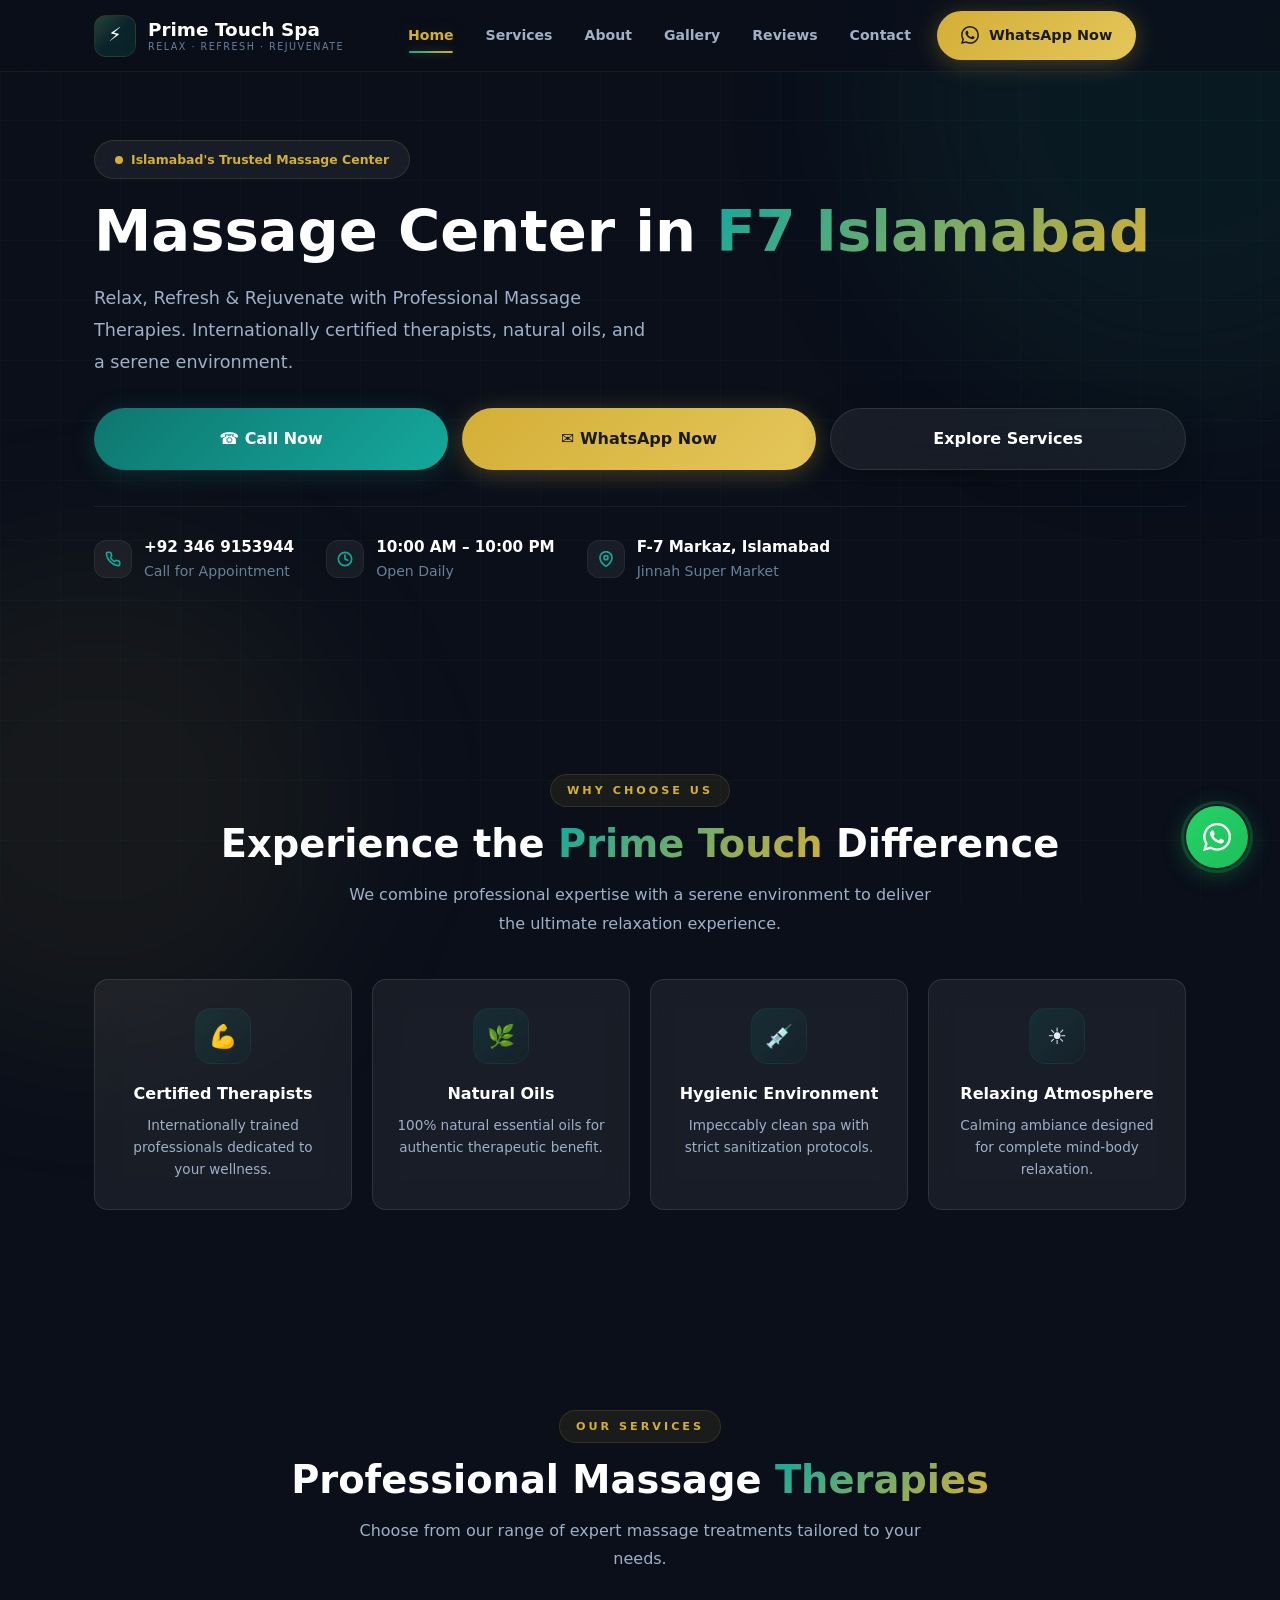
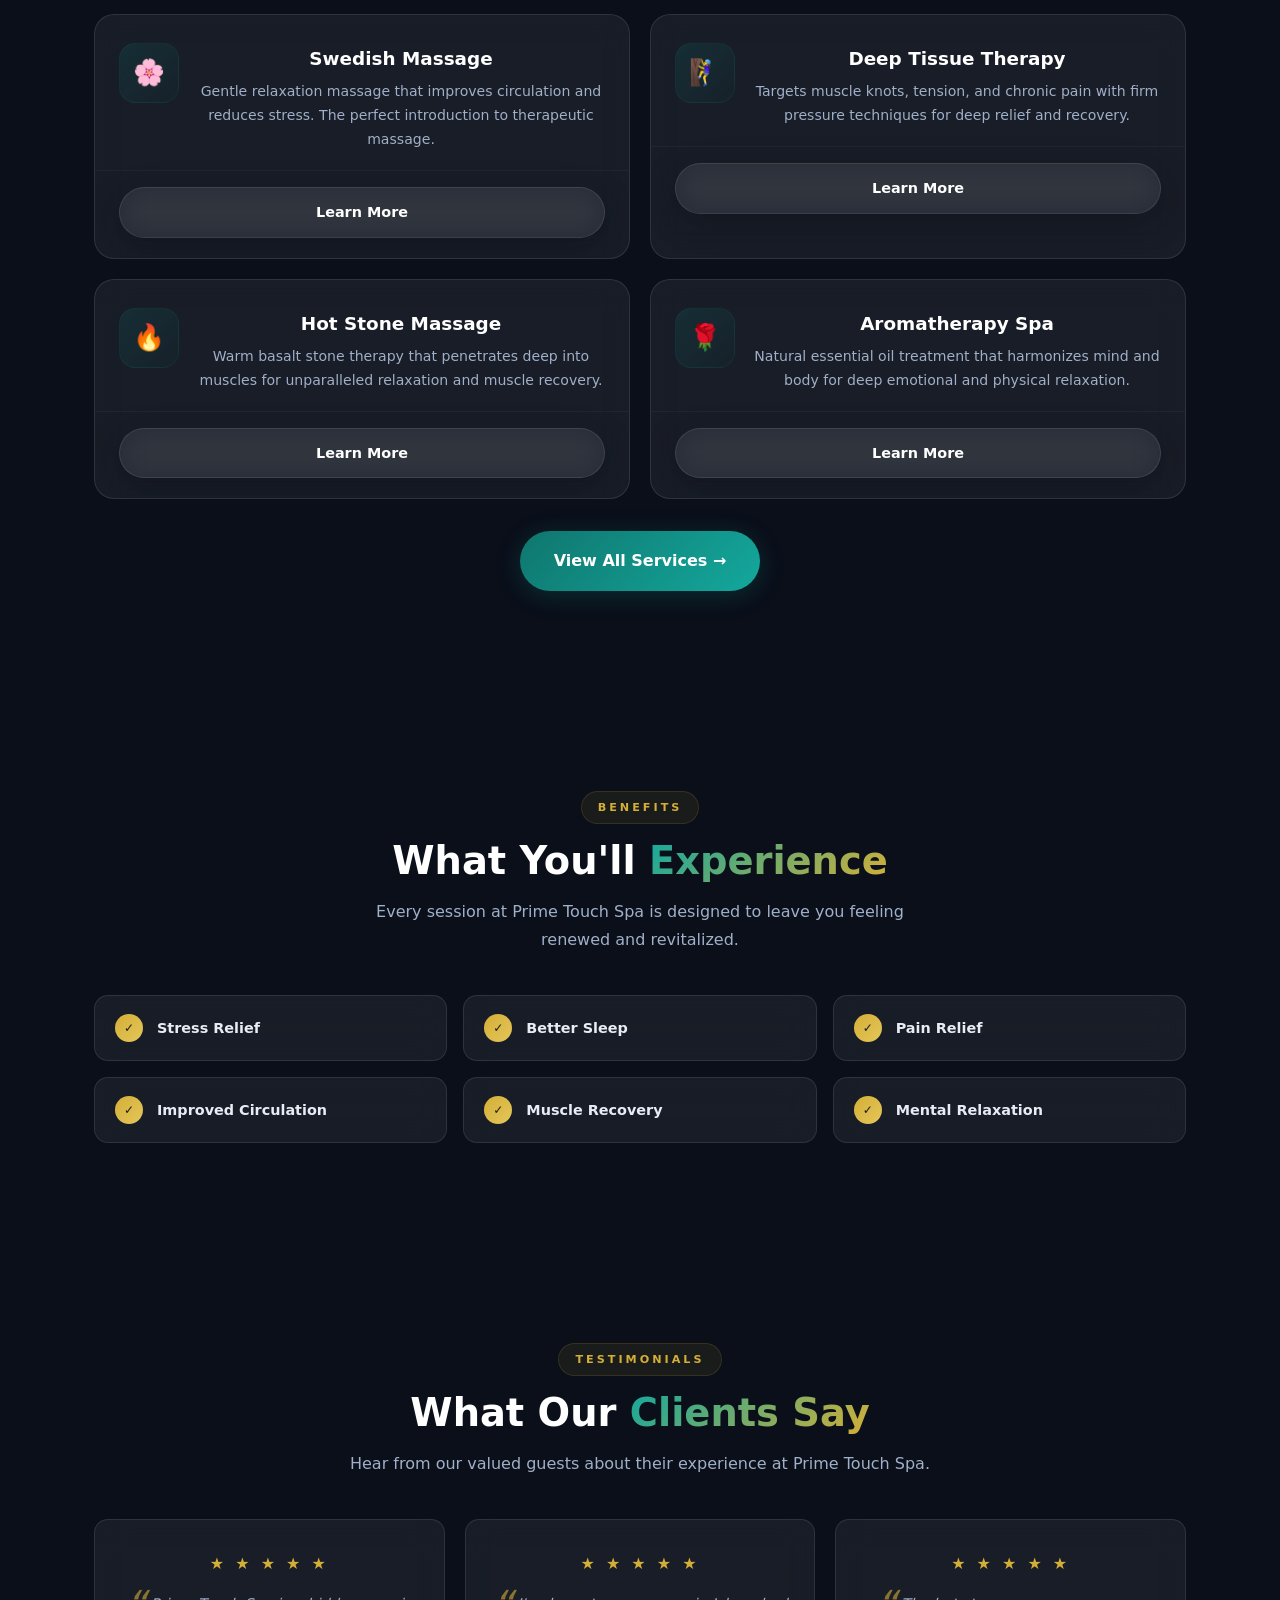
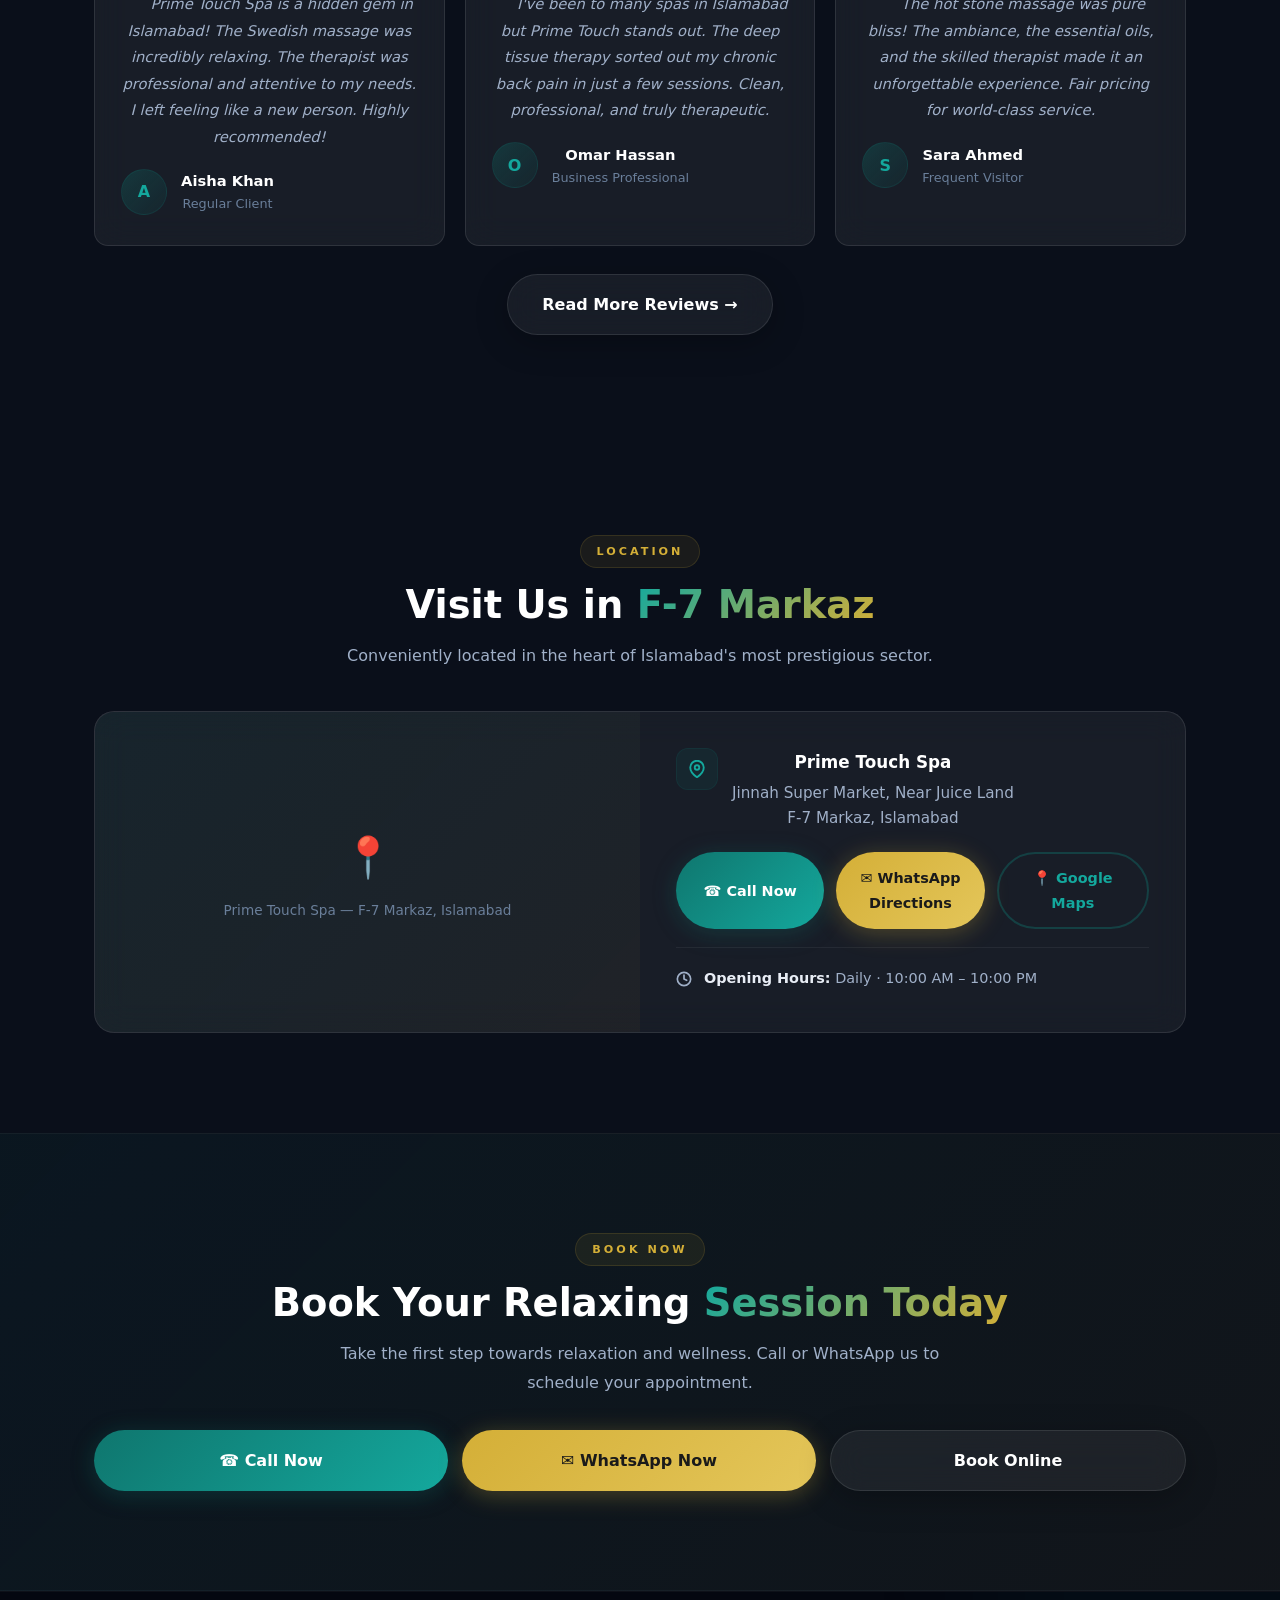
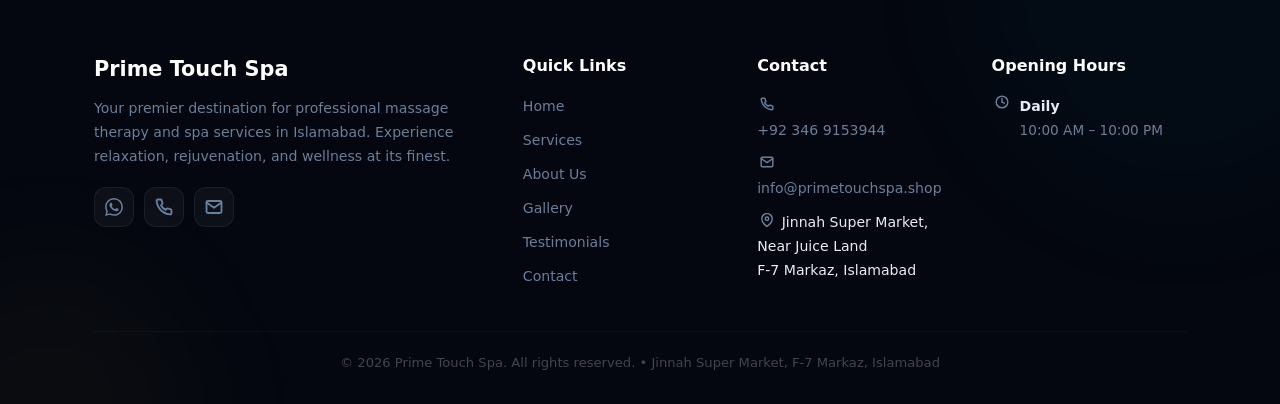
==== commit 25f36249: "Update meta tags and titles for SEO optimization across multiple pages" ====
--- a/index.html
+++ b/index.html
@@ -3,14 +3,14 @@
 <head>
     <meta charset="UTF-8">
     <meta name="viewport" content="width=device-width, initial-scale=1.0, maximum-scale=5.0">
-    <title>Prime Touch Spa | Massage Center in Islamabad</title>
-    <meta name="description" content="Professional massage and spa services in Islamabad including Swedish Massage, Deep Tissue Therapy, Hot Stone Massage and Aromatherapy treatments. Book your session today!">
-    <meta name="keywords" content="massage center islamabad, spa islamabad, swedish massage islamabad, deep tissue massage islamabad, hot stone massage islamabad">
+    <title>Best Massage Center in F-7 Islamabad | Prime Touch Spa</title>
+    <meta name="description" content="Discover the best massage center in Islamabad at Prime Touch Spa. Best spa in F-7 offering Swedish Massage, Deep Tissue Therapy, Hot Stone Massage & Aromatherapy. Book your session at the best massage center in F-7 Islamabad today!">
+    <meta name="keywords" content="massage center islamabad, best massage center f-7, best spa in f-7, massage center in islamabad, spa in islamabad, swedish massage islamabad, deep tissue massage islamabad">
     <meta name="robots" content="index, follow">
     <link rel="canonical" href="https://primetouchspa.shop/">
 
-    <meta property="og:title" content="Prime Touch Spa | Massage Center in Islamabad">
-    <meta property="og:description" content="Premium massage and spa services in Islamabad. Swedish, Deep Tissue, Hot Stone &amp; Aromatherapy treatments.">
+    <meta property="og:title" content="Best Massage Center in F-7 Islamabad | Prime Touch Spa">
+    <meta property="og:description" content="Best massage center in F-7 Islamabad. Best spa in F-7 offering Swedish, Deep Tissue, Hot Stone &amp; Aromatherapy. Book your session today!">
     <meta property="og:url" content="https://primetouchspa.shop/">
     <meta property="og:type" content="website">
     <meta property="og:locale" content="en_PK">
@@ -36,7 +36,18 @@
             "closes": "22:00"
         }],
         "priceRange": "$$",
-        "description": "Professional massage and spa services in Islamabad including Swedish Massage, Deep Tissue Therapy, Hot Stone Massage and Aromatherapy treatments."
+        "description": "Best massage center in F-7 Islamabad. Best spa in F-7 offering Swedish Massage, Deep Tissue Therapy, Hot Stone Massage and Aromatherapy treatments.",
+        "areaServed": "Islamabad",
+        "hasOfferCatalog": {
+            "@type": "OfferCatalog",
+            "name": "Massage Services",
+            "itemListElement": [
+                {"@type": "Offer", "itemOffered": {"@type": "Service", "name": "Swedish Massage"}},
+                {"@type": "Offer", "itemOffered": {"@type": "Service", "name": "Deep Tissue Therapy"}},
+                {"@type": "Offer", "itemOffered": {"@type": "Service", "name": "Hot Stone Massage"}},
+                {"@type": "Offer", "itemOffered": {"@type": "Service", "name": "Aromatherapy Spa"}}
+            ]
+        }
     }
     </script>
 
@@ -50,7 +61,7 @@
     <div class="bg-glow bg-glow-2"></div>
 
     <!-- Header placeholder -->
-    <div id="header"><div class="header-fallback"><a href="/" class="header-fallback-logo"><div id="header"></div>#9889; Prime Touch Spa</a><a href="tel:+923469153944" class="header-fallback-phone"><div id="header"></div>#9742; Call Now</a></div></div>
+    <div id="header"><div class="header-fallback"><a href="/" class="header-fallback-logo">&#9889; Prime Touch Spa</a><a href="tel:+923469153944" class="header-fallback-phone">&#9742; Call Now</a></div></div>
 
     <!-- ===== HERO ===== -->
     <section class="hero" id="hero">
@@ -59,7 +70,7 @@
                 <span class="hero-badge-dot"></span>
                 Islamabad's Trusted Massage Center
             </div>
-            <h1>Premium Massage &amp; Spa <span class="gradient-text">Experience</span> in Islamabad</h1>
+            <h1>Massage Center in <span class="gradient-text">F7 Islamabad</span></h1>
             <p>Relax, Refresh &amp; Rejuvenate with Professional Massage Therapies. Internationally certified therapists, natural oils, and a serene environment.</p>
             <div class="btn-group">
                 <a href="tel:+923469153944" class="btn btn-primary">&#9742; Call Now</a>
@@ -308,7 +319,7 @@
     </section>
 
     <!-- Footer placeholder -->
-    <div id="footer"><div class="footer-fallback"><p>Prime Touch Spa <div id="footer"></div>bull; Jinnah Super Market, F-7 Markaz, Islamabad<br><a href="tel:+923469153944">+92 346 9153944</a> <div id="footer"></div>bull; <a href="mailto:info@primetouchspa.shop">info@primetouchspa.shop</a></p></div></div>
+    <div id="footer"><div class="footer-fallback"><p>Prime Touch Spa &bull; Jinnah Super Market, F-7 Markaz, Islamabad<br><a href="tel:+923469153944">+92 346 9153944</a> &bull; <a href="mailto:info@primetouchspa.shop">info@primetouchspa.shop</a></p></div></div>
 
     <!-- Floating WhatsApp -->
     <a href="https://wa.me/923469153944" target="_blank" rel="noopener" class="whatsapp-float" aria-label="Chat on WhatsApp">
--- a/css/styles.css
+++ b/css/styles.css
@@ -313,18 +313,35 @@
     left: 0;
     right: 0;
     z-index: 1000;
-    background: rgba(10, 15, 26, 0.75);
-    backdrop-filter: blur(20px);
-    -webkit-backdrop-filter: blur(20px);
-    border-bottom: 1px solid rgba(255, 255, 255, 0.06);
+    background: rgba(10, 15, 26, 0.70);
+    backdrop-filter: blur(24px);
+    -webkit-backdrop-filter: blur(24px);
+    border-bottom: 1px solid rgba(212, 175, 55, 0.08);
     height: var(--header-height);
     transition: var(--transition);
+}
+
+.header::before {
+    content: '';
+    position: absolute;
+    bottom: -1px;
+    left: 50%;
+    transform: translateX(-50%);
+    width: 0;
+    height: 1px;
+    background: linear-gradient(90deg, transparent, var(--secondary), transparent);
+    transition: width 0.6s cubic-bezier(0.4, 0, 0.2, 1);
+    opacity: 0;
+}
+
+.header.scrolled::before {
+    width: 80%;
+    opacity: 1;
 }
 
 .header.scrolled {
     background: rgba(10, 15, 26, 0.92);
-    border-bottom-color: rgba(255, 255, 255, 0.10);
-    box-shadow: 0 4px 30px rgba(0, 0, 0, 0.3);
+    box-shadow: 0 4px 30px rgba(0, 0, 0, 0.4);
 }
 
 .header .container {
@@ -345,14 +362,44 @@
     width: 42px;
     height: 42px;
     border-radius: 12px;
-    background: linear-gradient(135deg, rgba(15, 118, 110, 0.3), rgba(15, 118, 110, 0.1));
+    background: linear-gradient(135deg, rgba(15, 118, 110, 0.35), rgba(15, 118, 110, 0.08));
     backdrop-filter: blur(8px);
-    border: 1px solid rgba(15, 118, 110, 0.25);
+    -webkit-backdrop-filter: blur(8px);
+    border: 1px solid rgba(212, 175, 55, 0.15);
     display: flex;
     align-items: center;
     justify-content: center;
     color: var(--white);
     font-size: 1.2rem;
+    position: relative;
+    overflow: hidden;
+    transition: var(--transition);
+}
+
+.header-logo-glass::before {
+    content: '';
+    position: absolute;
+    inset: -2px;
+    border-radius: 14px;
+    background: linear-gradient(135deg, rgba(212, 175, 55, 0.15), transparent, rgba(15, 118, 110, 0.15));
+    z-index: -1;
+    animation: logo-border-shimmer 3s ease-in-out infinite;
+}
+
+@keyframes logo-border-shimmer {
+    0%, 100% { opacity: 0.5; transform: rotate(0deg); }
+    50% { opacity: 1; transform: rotate(180deg); }
+}
+
+.header-logo-icon {
+    position: relative;
+    z-index: 1;
+    animation: logo-glow 3s ease-in-out infinite;
+}
+
+@keyframes logo-glow {
+    0%, 100% { filter: drop-shadow(0 0 4px rgba(212, 175, 55, 0.2)); }
+    50% { filter: drop-shadow(0 0 12px rgba(212, 175, 55, 0.4)); }
 }
 
 .header-logo-text {
@@ -360,7 +407,13 @@
     font-weight: 800;
     color: var(--white);
     line-height: 1.2;
-}
+    transition: var(--transition);
+}
+
+.header-logo:hover .header-logo-text {
+    text-shadow: 0 0 20px rgba(212, 175, 55, 0.1);
+}
+
 .header-logo-text span {
     display: block;
     font-size: 0.6rem;
@@ -368,6 +421,11 @@
     color: var(--text-muted);
     letter-spacing: 1.5px;
     text-transform: uppercase;
+    transition: var(--transition);
+}
+
+.header-logo:hover .header-logo-text span {
+    color: var(--text-light);
 }
 
 /* Navigation */
@@ -376,15 +434,15 @@
     position: fixed;
     top: 0;
     right: -100%;
-    width: 300px;
+    width: 320px;
     height: 100vh;
     background: rgba(10, 15, 26, 0.95);
-    backdrop-filter: blur(24px);
-    -webkit-backdrop-filter: blur(24px);
+    backdrop-filter: blur(32px);
+    -webkit-backdrop-filter: blur(32px);
     padding: 80px 32px 32px;
-    transition: right 0.35s cubic-bezier(0.4, 0, 0.2, 1);
+    transition: right 0.4s cubic-bezier(0.4, 0, 0.2, 1);
     z-index: 1001;
-    border-left: 1px solid rgba(255, 255, 255, 0.06);
+    border-left: 1px solid rgba(212, 175, 55, 0.08);
 }
 
 .header-nav.active {
@@ -392,6 +450,30 @@
     display: block;
 }
 
+.header-nav.active li .nav-link,
+.header-nav.active .nav-cta-item {
+    animation: nav-slide-in 0.4s ease backwards;
+}
+
+.header-nav.active li:nth-child(1) .nav-link { animation-delay: 0.05s; }
+.header-nav.active li:nth-child(2) .nav-link { animation-delay: 0.10s; }
+.header-nav.active li:nth-child(3) .nav-link { animation-delay: 0.15s; }
+.header-nav.active li:nth-child(4) .nav-link { animation-delay: 0.20s; }
+.header-nav.active li:nth-child(5) .nav-link { animation-delay: 0.25s; }
+.header-nav.active li:nth-child(6) .nav-link { animation-delay: 0.30s; }
+.header-nav.active .nav-cta-item { animation-delay: 0.35s; }
+
+@keyframes nav-slide-in {
+    from {
+        opacity: 0;
+        transform: translateX(20px);
+    }
+    to {
+        opacity: 1;
+        transform: translateX(0);
+    }
+}
+
 .header-nav-list {
     display: flex;
     flex-direction: column;
@@ -399,9 +481,11 @@
 }
 
 .nav-link {
-    display: block;
-    padding: 12px 16px;
-    font-size: 0.95rem;
+    display: flex;
+    align-items: center;
+    gap: 2px;
+    padding: 8px 14px;
+    font-size: 0.88rem;
     font-weight: 600;
     color: var(--text-light);
     border-radius: var(--radius-sm);
@@ -409,24 +493,76 @@
     position: relative;
 }
 
-.nav-link:hover,
-.nav-link.active {
-    color: var(--white);
-    background: rgba(255, 255, 255, 0.04);
+.nav-link-text {
+    position: relative;
+    z-index: 1;
+    transition: color 0.3s ease;
+}
+
+.nav-indicator {
+    position: absolute;
+    bottom: 2px;
+    left: 50%;
+    transform: translateX(-50%) scaleX(0);
+    width: 60%;
+    height: 2px;
+    background: linear-gradient(90deg, var(--primary-light), var(--secondary));
+    border-radius: 2px;
+    transition: transform 0.35s cubic-bezier(0.4, 0, 0.2, 1);
+    box-shadow: 0 0 8px rgba(212, 175, 55, 0.4);
+}
+
+.nav-link:hover {
+    color: var(--white);
+    background: rgba(255, 255, 255, 0.03);
+}
+
+.nav-link:hover .nav-indicator {
+    transform: translateX(-50%) scaleX(1);
+}
+
+.nav-link:hover .nav-link-text {
+    text-shadow: 0 0 20px rgba(212, 175, 55, 0.15);
 }
 
 .nav-link.active {
     color: var(--secondary);
 }
 
+.nav-link.active .nav-indicator {
+    transform: translateX(-50%) scaleX(1);
+}
+
+.nav-link.active .nav-link-text {
+    text-shadow: 0 0 20px rgba(212, 175, 55, 0.2);
+}
+
 .nav-cta-item {
-    margin-top: 12px;
-    padding-top: 16px;
-    border-top: 1px solid rgba(255, 255, 255, 0.06);
+    margin-top: 16px;
+    padding-top: 20px;
+    border-top: 1px solid rgba(212, 175, 55, 0.1);
 }
 
 .nav-cta {
     width: 100%;
+    position: relative;
+    overflow: hidden;
+}
+
+.nav-cta-glow {
+    position: absolute;
+    top: -50%;
+    left: -50%;
+    width: 200%;
+    height: 200%;
+    background: radial-gradient(circle, rgba(212, 175, 55, 0.15) 0%, transparent 60%);
+    opacity: 0;
+    transition: opacity 0.4s ease;
+    pointer-events: none;
+}
+
+.nav-cta:hover .nav-cta-glow {
+    opacity: 1;
 }
 
 .nav-close {
@@ -445,10 +581,14 @@
     align-items: center;
     justify-content: center;
     transition: var(--transition);
+    backdrop-filter: blur(8px);
+    border: 1px solid rgba(255, 255, 255, 0.06);
 }
 .nav-close:hover {
     background: rgba(255, 255, 255, 0.12);
-    color: var(--white);
+    border-color: rgba(212, 175, 55, 0.2);
+    color: var(--white);
+    transform: rotate(90deg);
 }
 
 /* Nav overlay */
@@ -496,8 +636,8 @@
 .nav-toggle {
     width: 40px;
     height: 40px;
-    border: none;
-    background: rgba(255, 255, 255, 0.06);
+    border: 1px solid rgba(255, 255, 255, 0.06);
+    background: rgba(255, 255, 255, 0.04);
     border-radius: 10px;
     cursor: pointer;
     display: flex;
@@ -507,10 +647,12 @@
     gap: 5px;
     transition: var(--transition);
     -webkit-tap-highlight-color: transparent;
+    backdrop-filter: blur(8px);
 }
 
 .nav-toggle:hover {
-    background: rgba(255, 255, 255, 0.10);
+    background: rgba(255, 255, 255, 0.08);
+    border-color: rgba(212, 175, 55, 0.15);
 }
 
 .nav-toggle span {
@@ -520,6 +662,18 @@
     background: var(--text-light);
     border-radius: 2px;
     transition: var(--transition);
+}
+
+.nav-toggle:hover span {
+    background: var(--white);
+}
+
+.nav-toggle:hover span:nth-child(1) {
+    transform: translateY(-1px);
+}
+
+.nav-toggle:hover span:nth-child(3) {
+    transform: translateY(1px);
 }
 
 /* ===== HERO ===== */
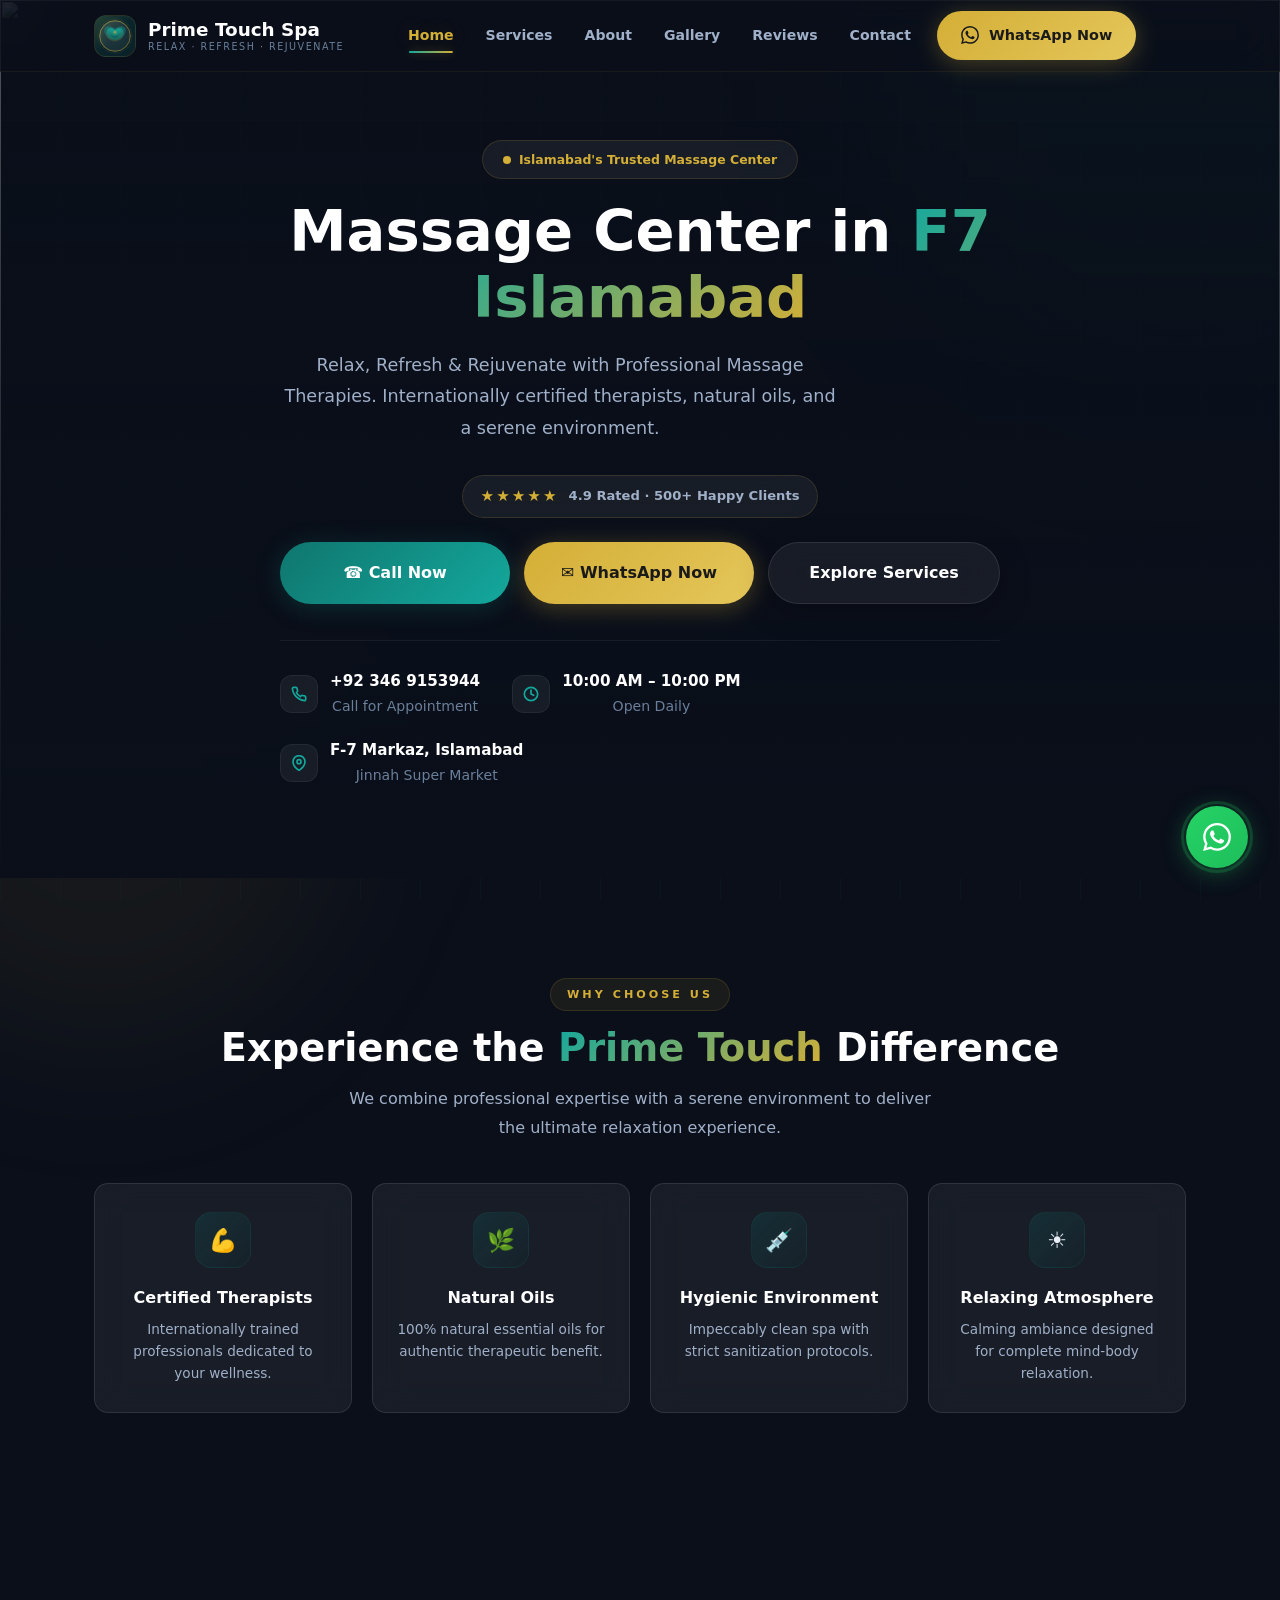
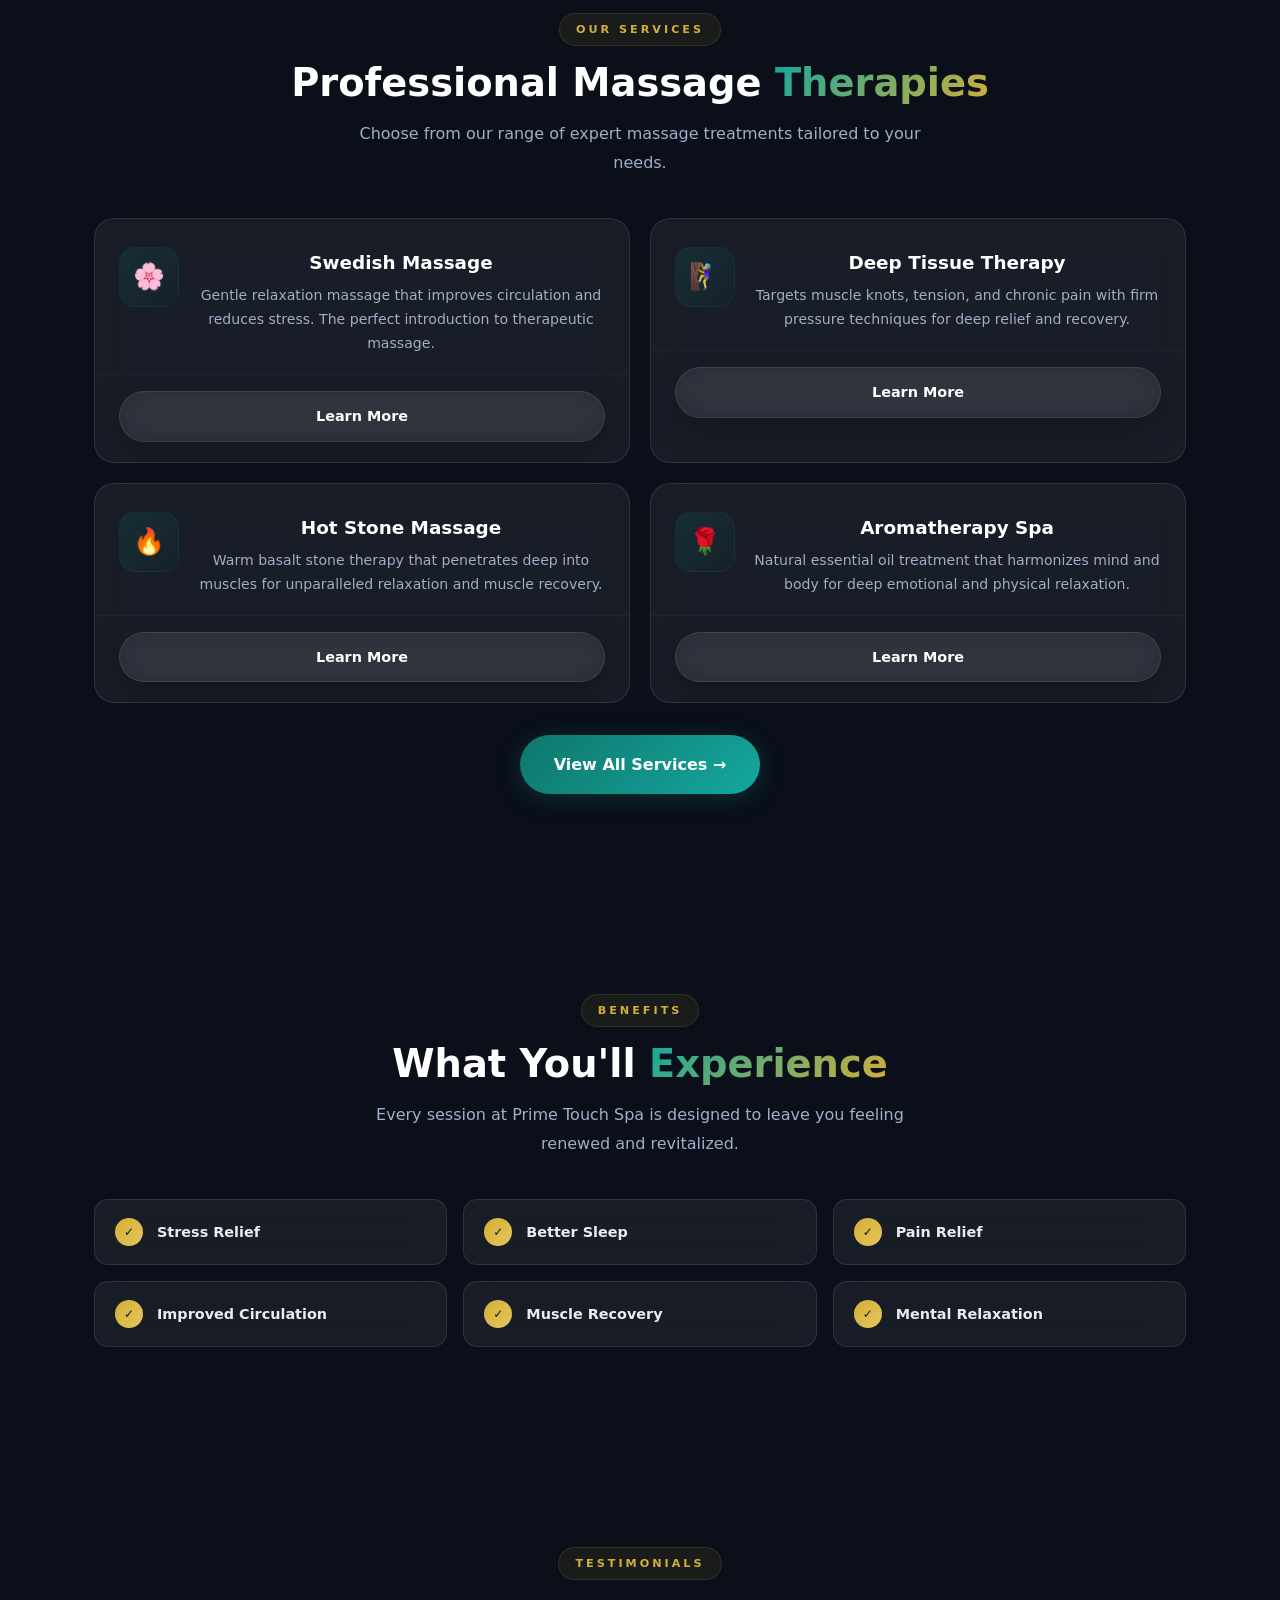
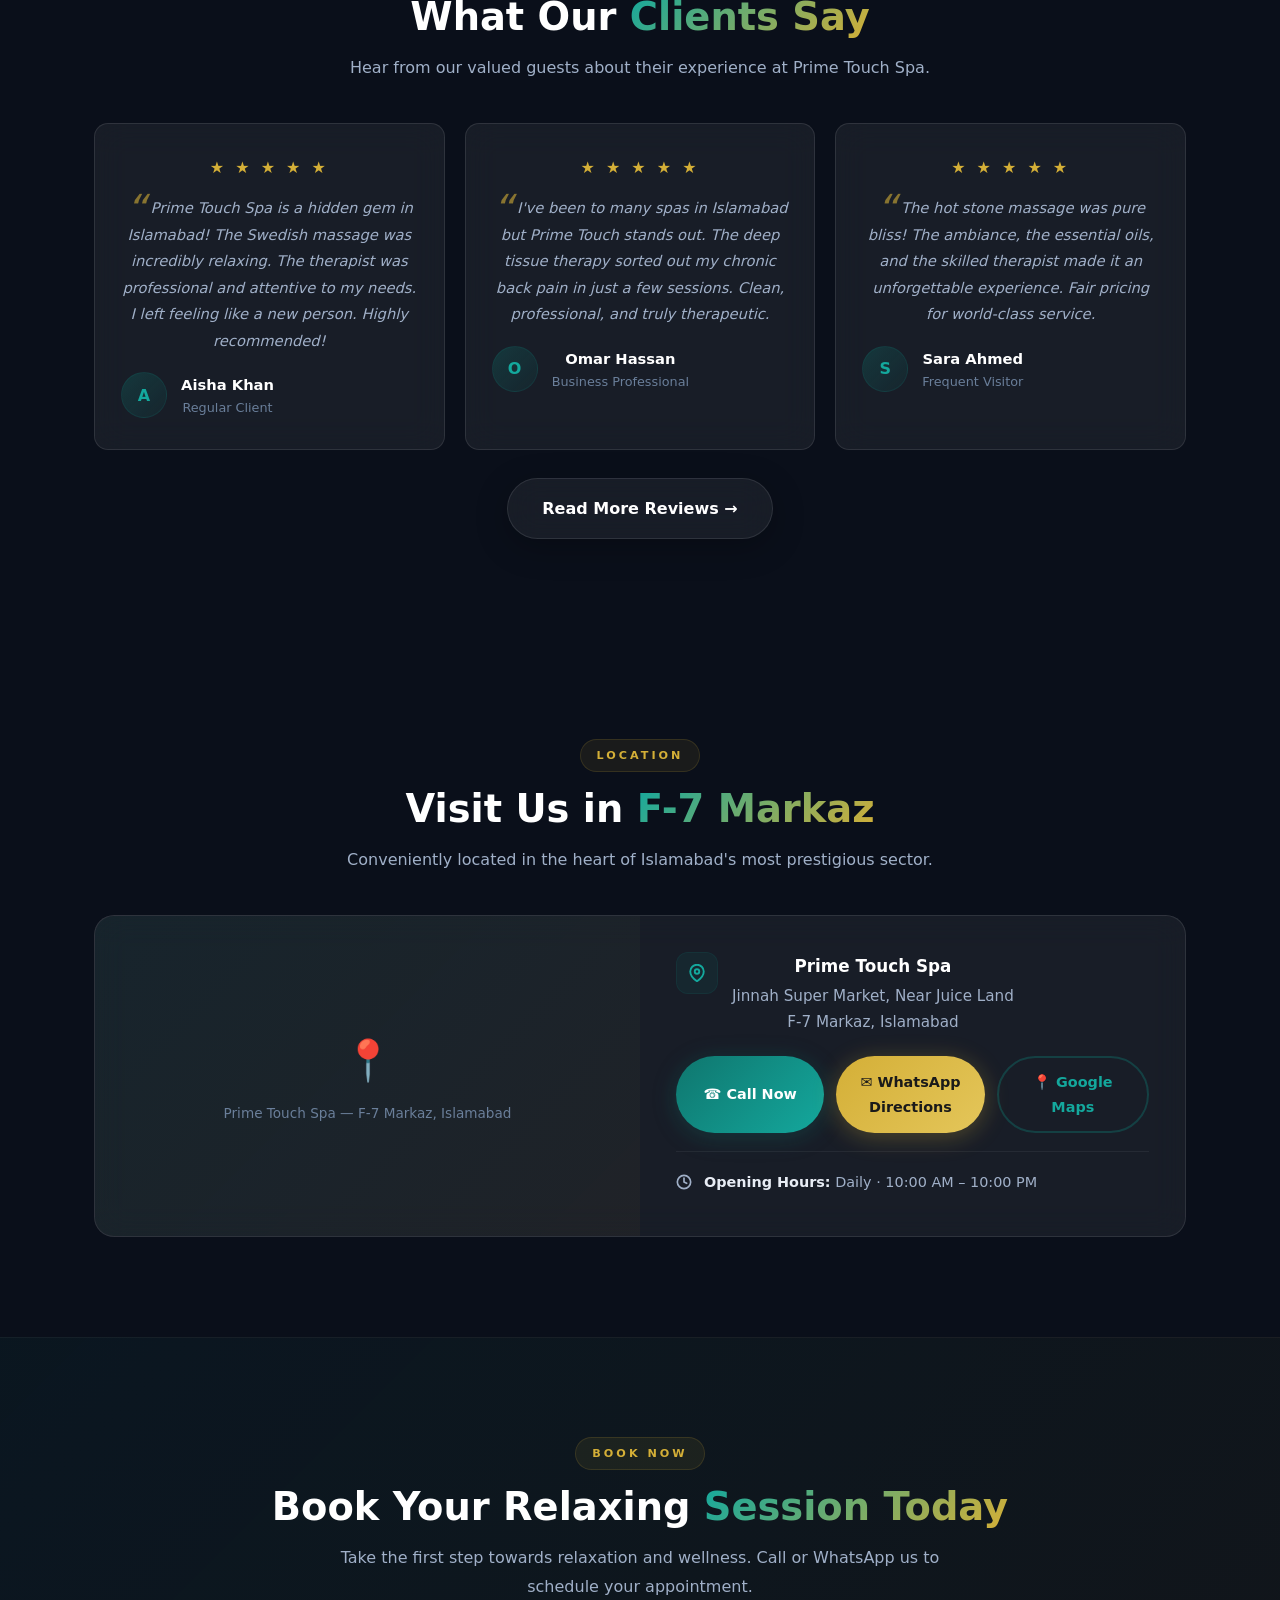
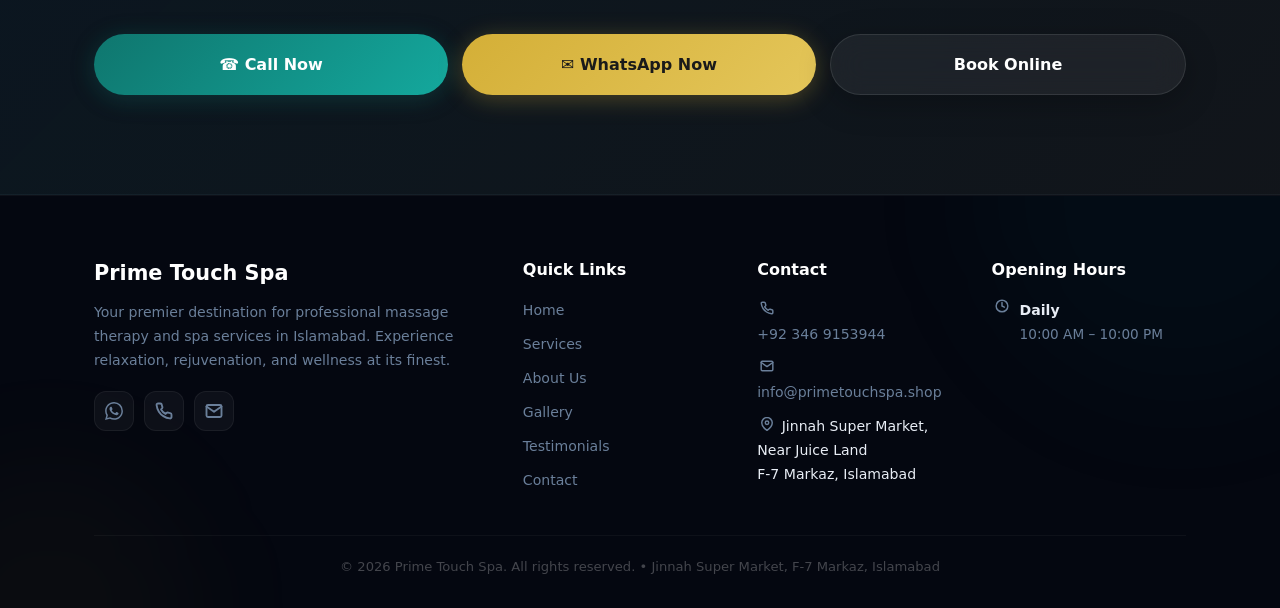
==== commit 3f1314bf: "Enhance hero section with background image, overlay, and rating display; update documentation for Go" ====
--- a/index.html
+++ b/index.html
@@ -52,6 +52,15 @@
     </script>
 
     <link rel="stylesheet" href="css/styles.css">
+
+    <!-- Google tag (gtag.js) -->
+    <script async src="https://www.googletagmanager.com/gtag/js?id=AW-18223468176"></script>
+    <script>
+        window.dataLayer = window.dataLayer || [];
+        function gtag(){dataLayer.push(arguments);}
+        gtag('js', new Date());
+        gtag('config', 'AW-18223468176');
+    </script>
 </head>
 <body>
 <noscript><div style="background:#0f766e;color:white;text-align:center;padding:12px;font-family:sans-serif;font-size:14px;">For full functionality please enable JavaScript or call <a href="tel:+923469153944" style="color:#d4af37;font-weight:bold;">+92 346 9153944</a></div></noscript>
@@ -65,44 +74,54 @@
 
     <!-- ===== HERO ===== -->
     <section class="hero" id="hero">
+        <div class="hero-bg-image">
+            <img src="https://images.unsplash.com/photo-1544161515-4ab6ce6db874?w=1600&q=80&auto=format&fit=crop" alt="" role="presentation" loading="eager" fetchpriority="high">
+            <div class="hero-bg-overlay"></div>
+        </div>
         <div class="container">
-            <div class="hero-badge">
-                <span class="hero-badge-dot"></span>
-                Islamabad's Trusted Massage Center
-            </div>
-            <h1>Massage Center in <span class="gradient-text">F7 Islamabad</span></h1>
-            <p>Relax, Refresh &amp; Rejuvenate with Professional Massage Therapies. Internationally certified therapists, natural oils, and a serene environment.</p>
-            <div class="btn-group">
-                <a href="tel:+923469153944" class="btn btn-primary">&#9742; Call Now</a>
-                <a href="https://wa.me/923469153944" target="_blank" rel="noopener" class="btn btn-secondary">&#9993; WhatsApp Now</a>
-                <a href="/services.html" class="btn btn-glass">Explore Services</a>
-            </div>
-            <div class="hero-info">
-                <div class="hero-info-item">
-                    <div class="hero-info-icon">
-                        <svg width="16" height="16" viewBox="0 0 24 24" fill="none" stroke="currentColor" stroke-width="2.5" stroke-linecap="round" stroke-linejoin="round"><path d="M22 16.92v3a2 2 0 0 1-2.18 2 19.79 19.79 0 0 1-8.63-3.07 19.5 19.5 0 0 1-6-6 19.79 19.79 0 0 1-3.07-8.67A2 2 0 0 1 4.11 2h3a2 2 0 0 1 2 1.72 12.84 12.84 0 0 0 .7 2.81 2 2 0 0 1-.45 2.11L8.09 9.91a16 16 0 0 0 6 6l1.27-1.27a2 2 0 0 1 2.11-.45 12.84 12.84 0 0 0 2.81.7A2 2 0 0 1 22 16.92z"/></svg>
-                    </div>
-                    <div>
-                        <strong>+92 346 9153944</strong>
-                        Call for Appointment
-                    </div>
-                </div>
-                <div class="hero-info-item">
-                    <div class="hero-info-icon">
-                        <svg width="16" height="16" viewBox="0 0 24 24" fill="none" stroke="currentColor" stroke-width="2.5" stroke-linecap="round" stroke-linejoin="round"><circle cx="12" cy="12" r="10"/><polyline points="12 6 12 12 16 14"/></svg>
-                    </div>
-                    <div>
-                        <strong>10:00 AM &ndash; 10:00 PM</strong>
-                        Open Daily
-                    </div>
-                </div>
-                <div class="hero-info-item">
-                    <div class="hero-info-icon">
-                        <svg width="16" height="16" viewBox="0 0 24 24" fill="none" stroke="currentColor" stroke-width="2.5" stroke-linecap="round" stroke-linejoin="round"><path d="M21 10c0 7-9 13-9 13s-9-6-9-13a9 9 0 0 1 18 0z"/><circle cx="12" cy="10" r="3"/></svg>
-                    </div>
-                    <div>
-                        <strong>F-7 Markaz, Islamabad</strong>
-                        Jinnah Super Market
+            <div class="hero-content">
+                <div class="hero-badge">
+                    <span class="hero-badge-dot"></span>
+                    Islamabad's Trusted Massage Center
+                </div>
+                <h1>Massage Center in <span class="gradient-text">F7 Islamabad</span></h1>
+                <p>Relax, Refresh &amp; Rejuvenate with Professional Massage Therapies. Internationally certified therapists, natural oils, and a serene environment.</p>
+                <div class="hero-rating">
+                    <span class="hero-rating-stars">&#9733;&#9733;&#9733;&#9733;&#9733;</span>
+                    <span class="hero-rating-text">4.9 Rated &middot; 500+ Happy Clients</span>
+                </div>
+                <div class="btn-group">
+                    <a href="tel:+923469153944" class="btn btn-primary">&#9742; Call Now</a>
+                    <a href="https://wa.me/923469153944" target="_blank" rel="noopener" class="btn btn-secondary">&#9993; WhatsApp Now</a>
+                    <a href="/services.html" class="btn btn-glass">Explore Services</a>
+                </div>
+                <div class="hero-info">
+                    <div class="hero-info-item">
+                        <div class="hero-info-icon">
+                            <svg width="16" height="16" viewBox="0 0 24 24" fill="none" stroke="currentColor" stroke-width="2.5" stroke-linecap="round" stroke-linejoin="round"><path d="M22 16.92v3a2 2 0 0 1-2.18 2 19.79 19.79 0 0 1-8.63-3.07 19.5 19.5 0 0 1-6-6 19.79 19.79 0 0 1-3.07-8.67A2 2 0 0 1 4.11 2h3a2 2 0 0 1 2 1.72 12.84 12.84 0 0 0 .7 2.81 2 2 0 0 1-.45 2.11L8.09 9.91a16 16 0 0 0 6 6l1.27-1.27a2 2 0 0 1 2.11-.45 12.84 12.84 0 0 0 2.81.7A2 2 0 0 1 22 16.92z"/></svg>
+                        </div>
+                        <div>
+                            <strong>+92 346 9153944</strong>
+                            Call for Appointment
+                        </div>
+                    </div>
+                    <div class="hero-info-item">
+                        <div class="hero-info-icon">
+                            <svg width="16" height="16" viewBox="0 0 24 24" fill="none" stroke="currentColor" stroke-width="2.5" stroke-linecap="round" stroke-linejoin="round"><circle cx="12" cy="12" r="10"/><polyline points="12 6 12 12 16 14"/></svg>
+                        </div>
+                        <div>
+                            <strong>10:00 AM &ndash; 10:00 PM</strong>
+                            Open Daily
+                        </div>
+                    </div>
+                    <div class="hero-info-item">
+                        <div class="hero-info-icon">
+                            <svg width="16" height="16" viewBox="0 0 24 24" fill="none" stroke="currentColor" stroke-width="2.5" stroke-linecap="round" stroke-linejoin="round"><path d="M21 10c0 7-9 13-9 13s-9-6-9-13a9 9 0 0 1 18 0z"/><circle cx="12" cy="10" r="3"/></svg>
+                        </div>
+                        <div>
+                            <strong>F-7 Markaz, Islamabad</strong>
+                            Jinnah Super Market
+                        </div>
                     </div>
                 </div>
             </div>
--- a/css/styles.css
+++ b/css/styles.css
@@ -686,9 +686,61 @@
     align-items: center;
 }
 
+.hero-bg-image {
+    position: absolute;
+    top: 0;
+    left: 0;
+    right: 0;
+    bottom: 0;
+    z-index: 0;
+}
+
+.hero-bg-image img {
+    width: 100%;
+    height: 100%;
+    object-fit: cover;
+    object-position: center 30%;
+}
+
+.hero-bg-overlay {
+    position: absolute;
+    inset: 0;
+    background: linear-gradient(180deg, rgba(10, 15, 26, 0.6) 0%, rgba(10, 15, 26, 0.75) 30%, rgba(10, 15, 26, 0.9) 70%, var(--bg) 100%);
+}
+
 .hero .container {
     position: relative;
     z-index: 1;
+}
+
+.hero-content {
+    text-align: center;
+    max-width: 720px;
+    margin: 0 auto;
+}
+
+.hero-rating {
+    display: inline-flex;
+    align-items: center;
+    gap: 10px;
+    margin-bottom: 24px;
+    padding: 8px 18px;
+    background: rgba(255, 255, 255, 0.06);
+    backdrop-filter: blur(10px);
+    border: 1px solid rgba(212, 175, 55, 0.15);
+    border-radius: 50px;
+}
+
+.hero-rating-stars {
+    color: var(--secondary);
+    font-size: 0.95rem;
+    letter-spacing: 2px;
+}
+
+.hero-rating-text {
+    font-size: 0.82rem;
+    font-weight: 600;
+    color: var(--text-light);
 }
 
 .hero-badge {
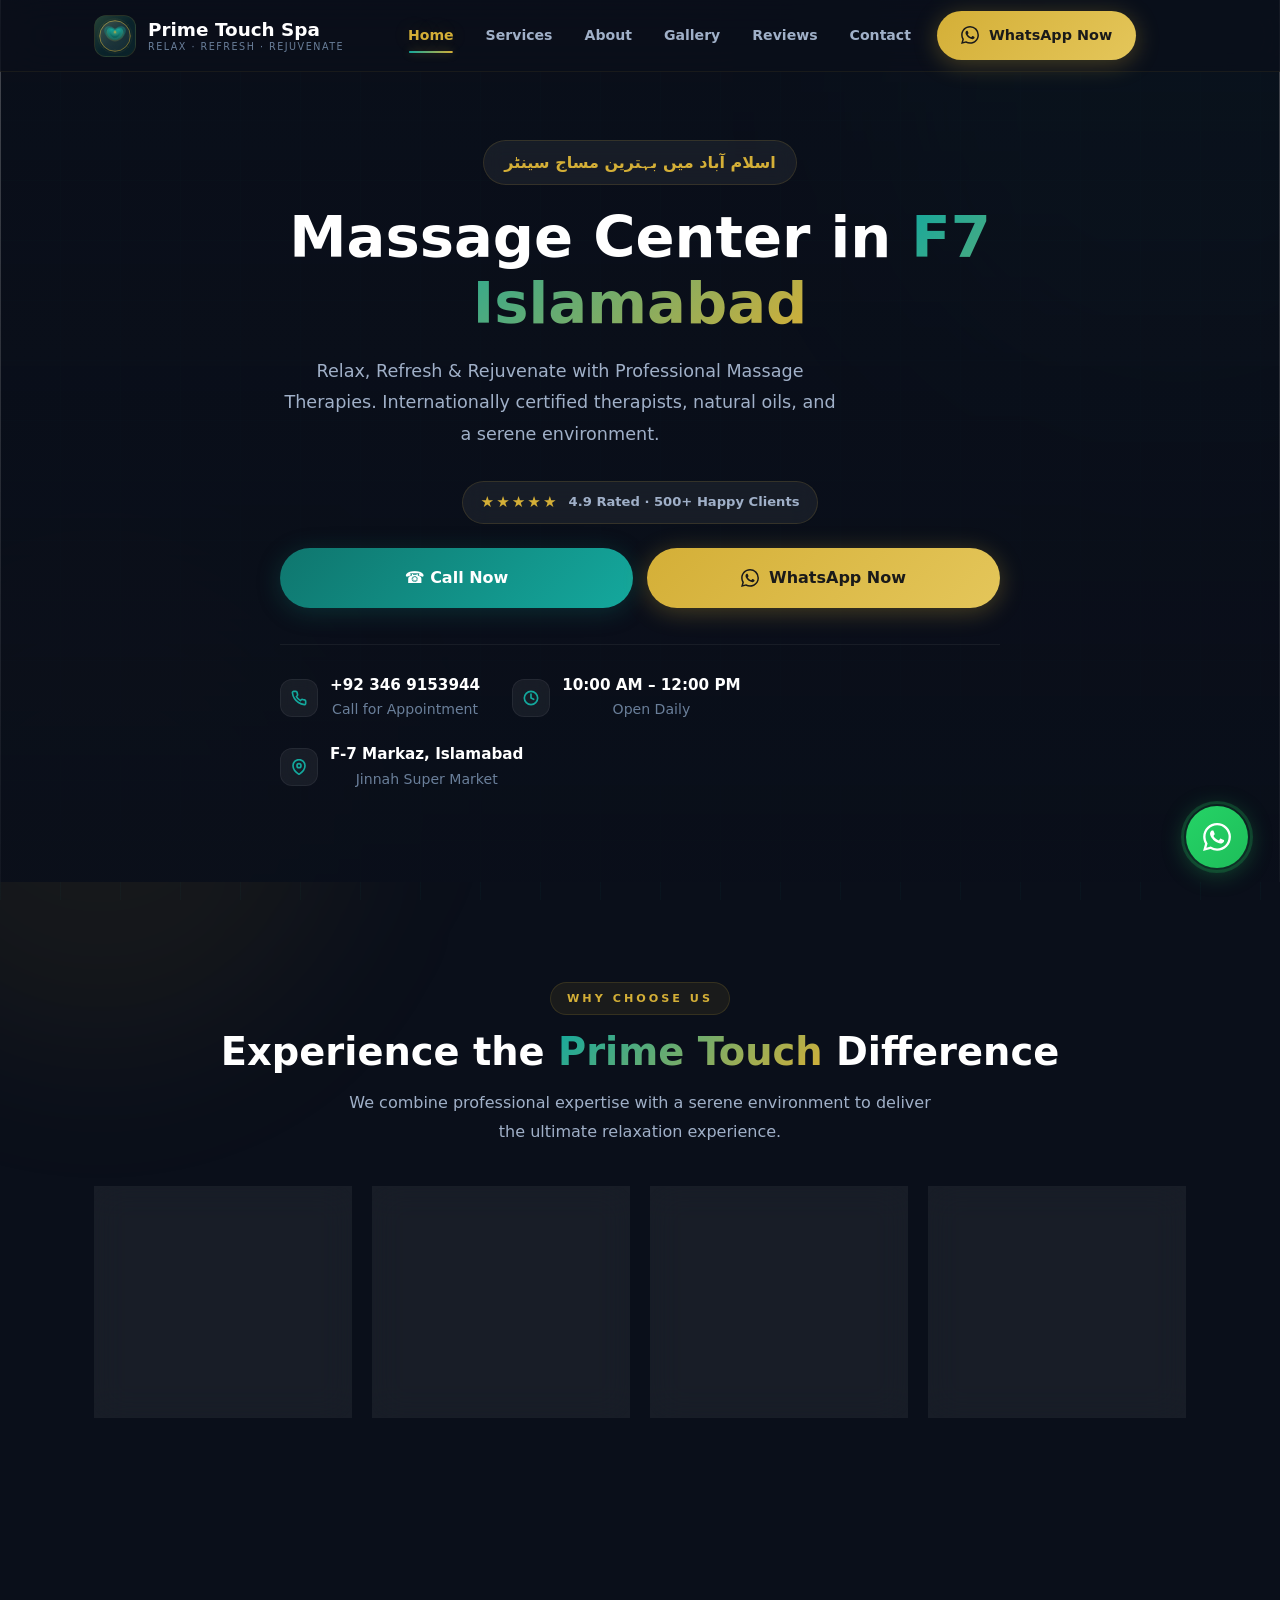
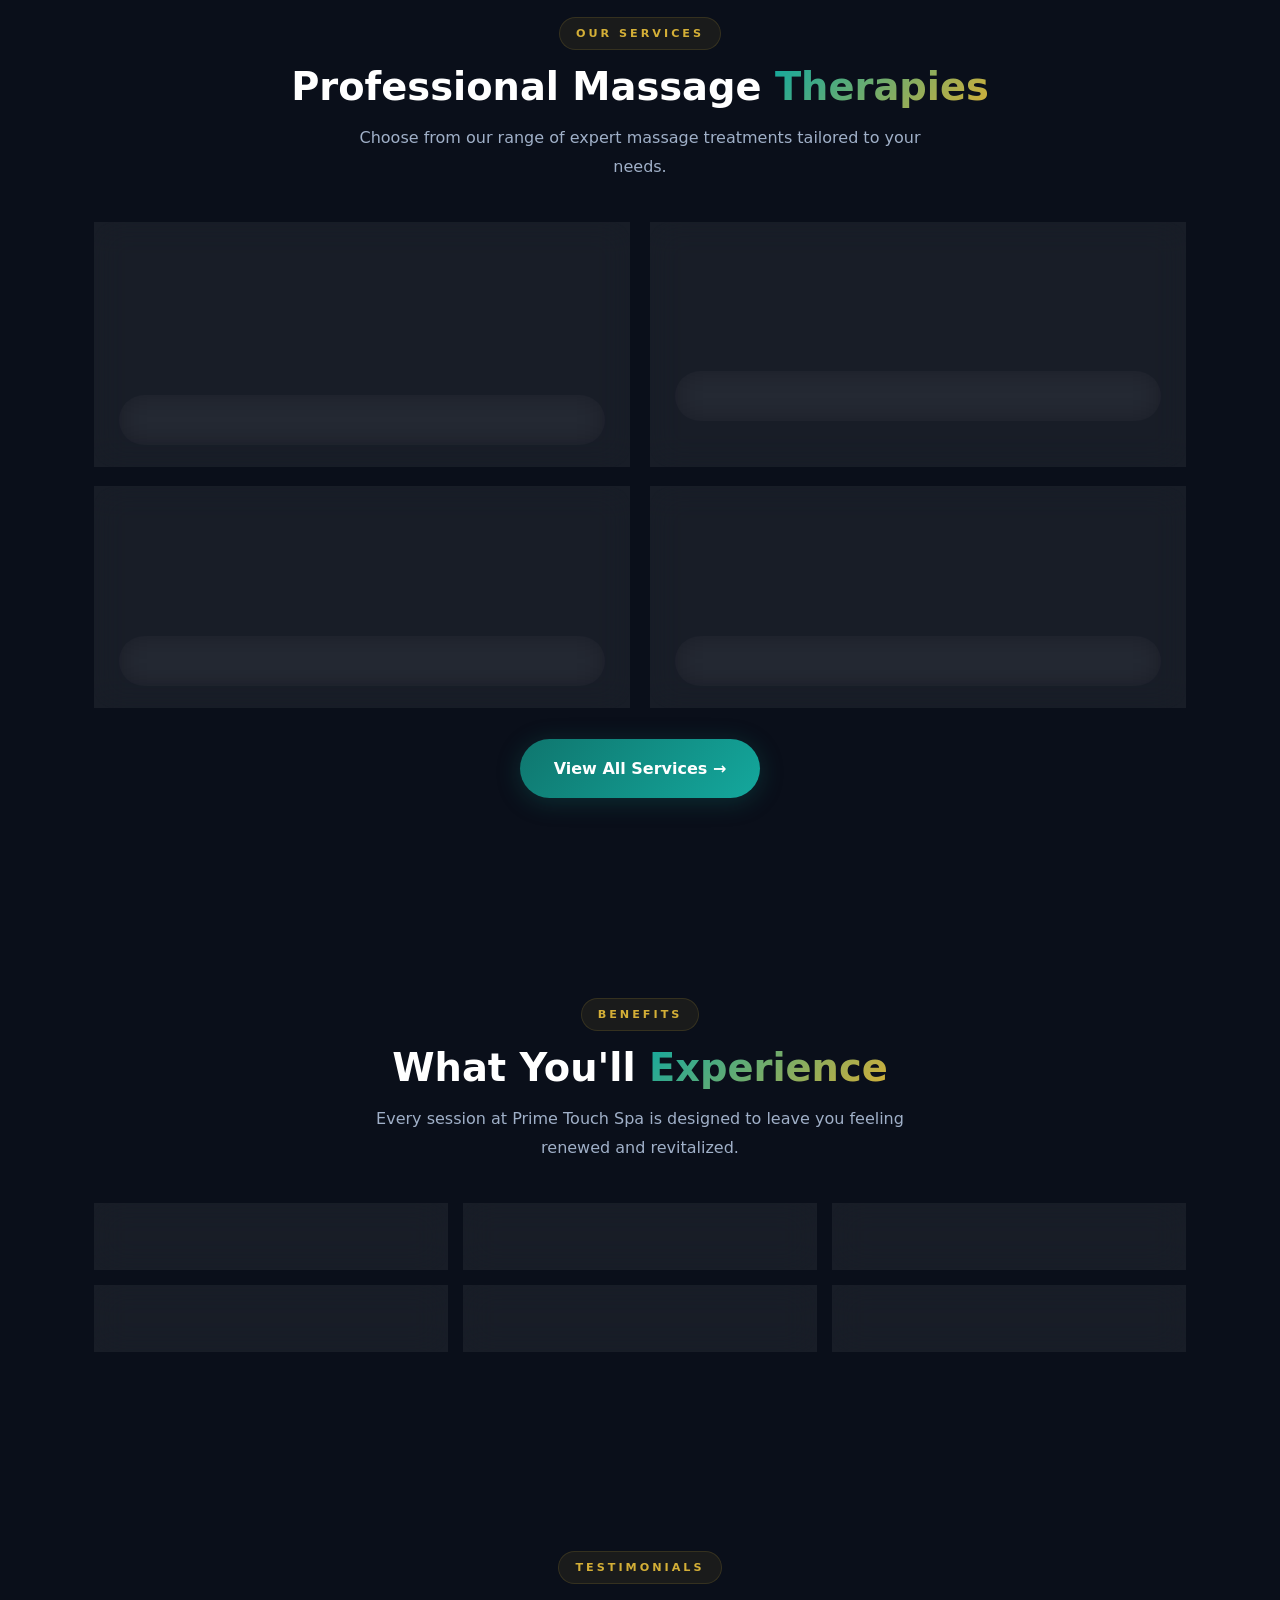
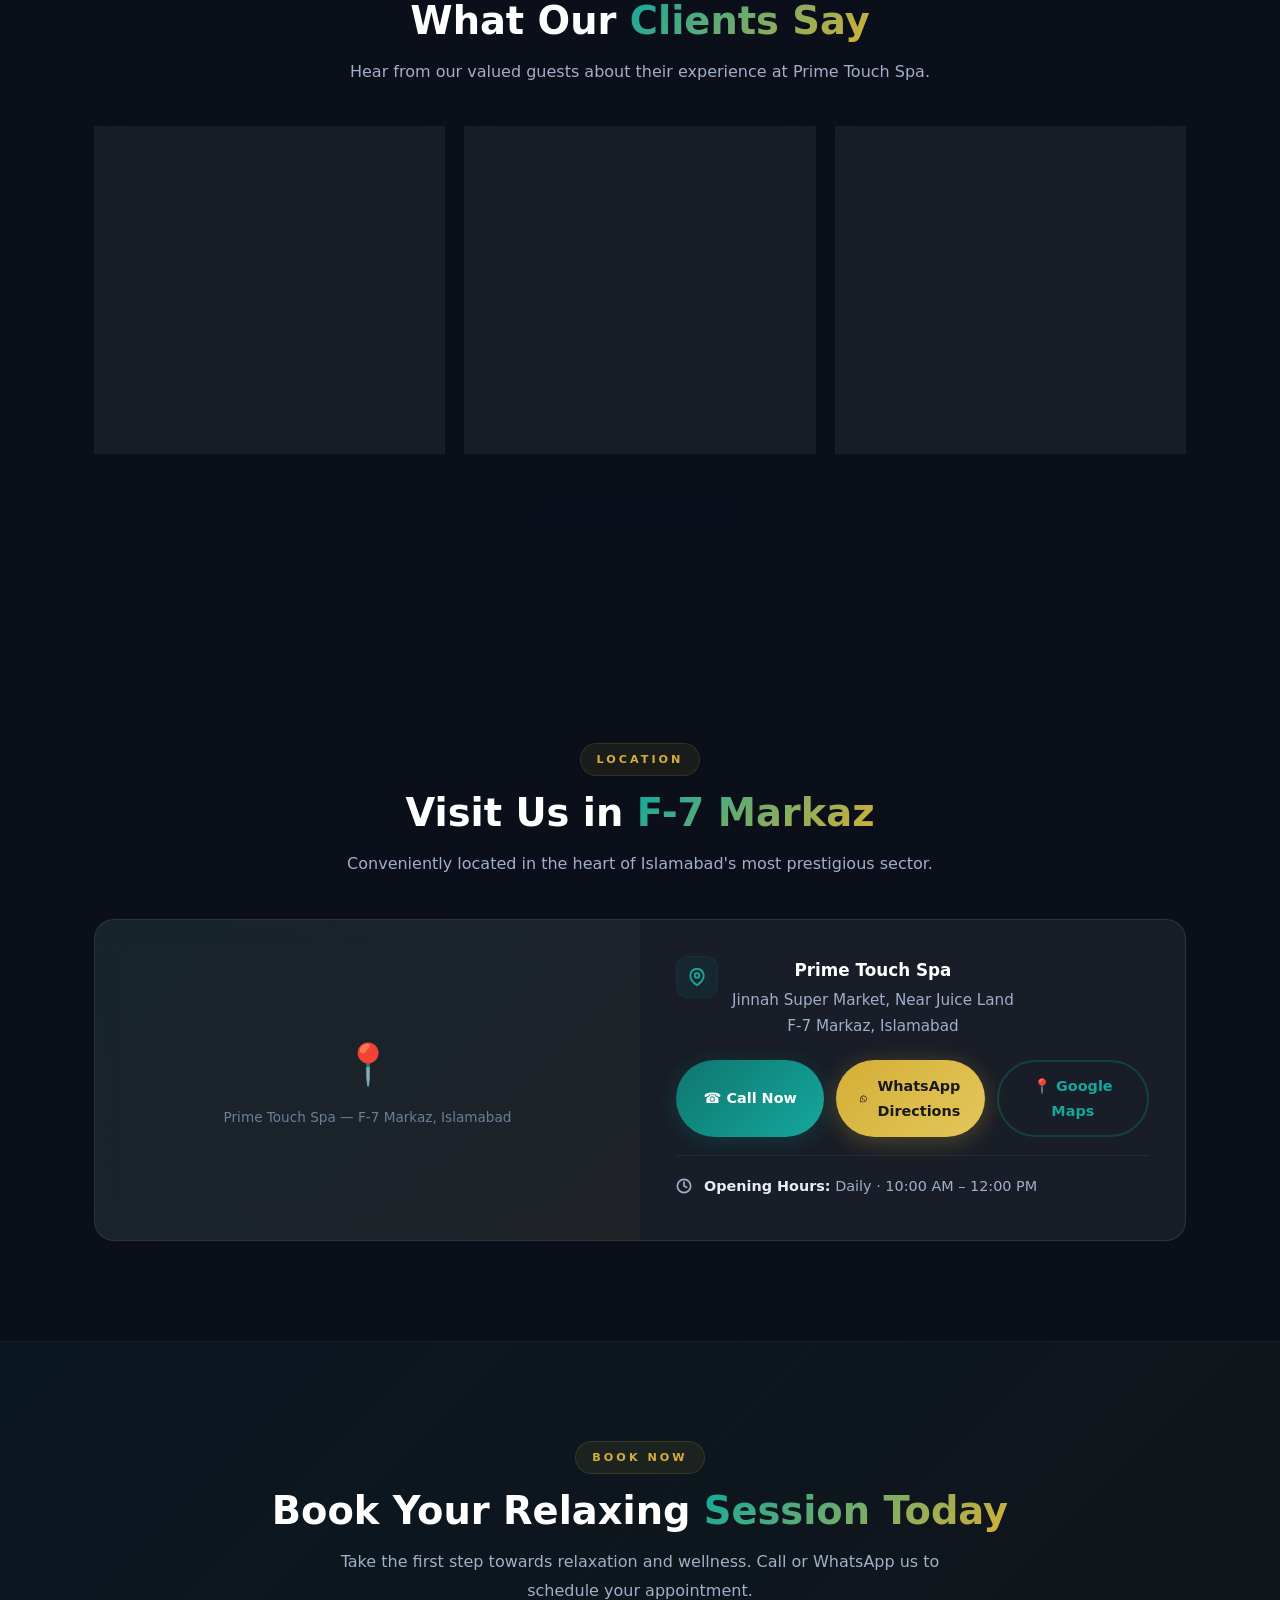
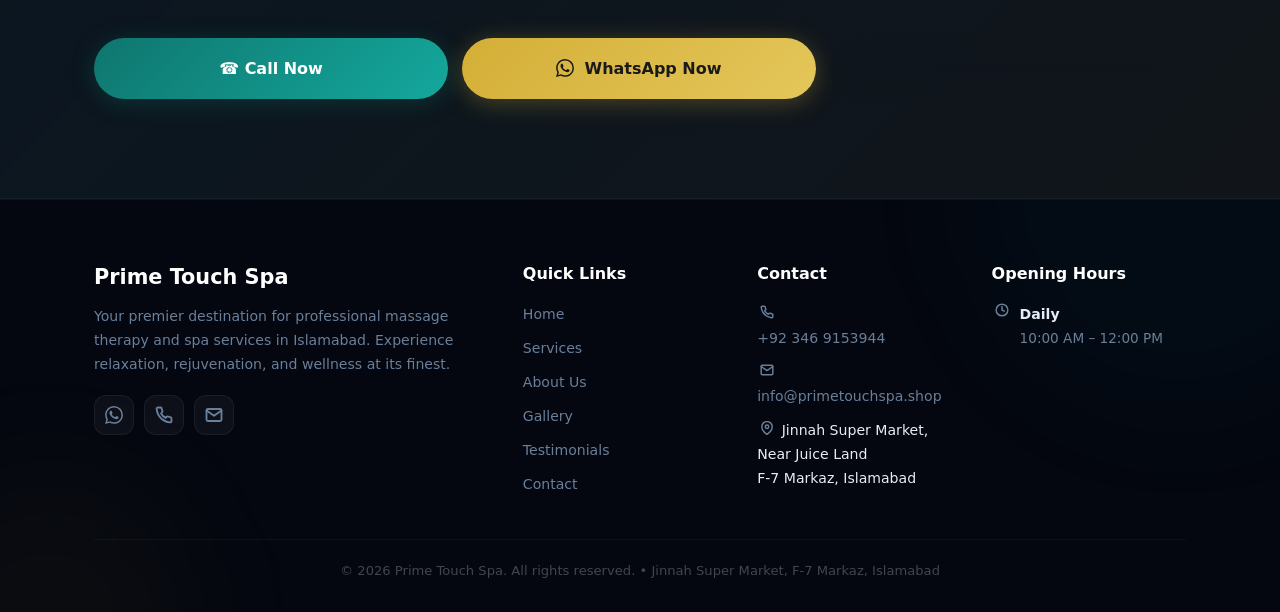
==== commit 2dca8477: "Live Now" ====
--- a/index.html
+++ b/index.html
@@ -33,7 +33,7 @@
             "@type": "OpeningHoursSpecification",
             "dayOfWeek": ["Monday","Tuesday","Wednesday","Thursday","Friday","Saturday","Sunday"],
             "opens": "10:00",
-            "closes": "22:00"
+            "closes": "12:00"
         }],
         "priceRange": "$$",
         "description": "Best massage center in F-7 Islamabad. Best spa in F-7 offering Swedish Massage, Deep Tissue Therapy, Hot Stone Massage and Aromatherapy treatments.",
@@ -81,8 +81,7 @@
         <div class="container">
             <div class="hero-content">
                 <div class="hero-badge">
-                    <span class="hero-badge-dot"></span>
-                    Islamabad's Trusted Massage Center
+                    اسلام آباد میں بہترین مساج سینٹر
                 </div>
                 <h1>Massage Center in <span class="gradient-text">F7 Islamabad</span></h1>
                 <p>Relax, Refresh &amp; Rejuvenate with Professional Massage Therapies. Internationally certified therapists, natural oils, and a serene environment.</p>
@@ -92,8 +91,7 @@
                 </div>
                 <div class="btn-group">
                     <a href="tel:+923469153944" class="btn btn-primary">&#9742; Call Now</a>
-                    <a href="https://wa.me/923469153944" target="_blank" rel="noopener" class="btn btn-secondary">&#9993; WhatsApp Now</a>
-                    <a href="/services.html" class="btn btn-glass">Explore Services</a>
+                    <a href="https://wa.me/923469153944" target="_blank" rel="noopener" class="btn btn-secondary"><svg width="18" height="18" viewBox="0 0 24 24" fill="currentColor" aria-hidden="true" focusable="false"><path d="M17.472 14.382c-.297-.149-1.758-.867-2.03-.967-.273-.099-.471-.148-.67.15-.197.297-.767.966-.94 1.164-.173.199-.347.223-.644.075-.297-.15-1.255-.463-2.39-1.475-.883-.788-1.48-1.761-1.653-2.059-.173-.297-.018-.458.13-.606.134-.133.298-.347.446-.52.149-.174.198-.298.298-.497.099-.198.05-.371-.025-.52-.075-.149-.669-1.612-.916-2.207-.242-.579-.487-.5-.669-.51-.173-.008-.371-.01-.57-.01-.198 0-.52.074-.792.372-.272.297-1.04 1.016-1.04 2.479 0 1.462 1.065 2.875 1.213 3.074.149.198 2.096 3.2 5.077 4.487.709.306 1.262.489 1.694.625.712.227 1.36.195 1.871.118.571-.085 1.758-.719 2.006-1.413.248-.694.248-1.289.173-1.413-.074-.124-.272-.198-.57-.347m-5.421 7.403h-.004a9.87 9.87 0 01-5.031-1.378l-.361-.214-3.741.982.998-3.648-.235-.374a9.86 9.86 0 01-1.51-5.26c.001-5.45 4.436-9.884 9.888-9.884 2.64 0 5.122 1.03 6.988 2.898a9.825 9.825 0 012.893 6.994c-.003 5.45-4.437 9.884-9.885 9.884m8.413-18.297A11.815 11.815 0 0012.05 0C5.495 0 .16 5.335.157 11.892c0 2.096.547 4.142 1.588 5.945L.057 24l6.305-1.654a11.882 11.882 0 005.683 1.448h.005c6.554 0 11.89-5.335 11.893-11.893a11.821 11.821 0 00-3.48-8.413z"/></svg> WhatsApp Now</a>
                 </div>
                 <div class="hero-info">
                     <div class="hero-info-item">
@@ -110,7 +108,7 @@
                             <svg width="16" height="16" viewBox="0 0 24 24" fill="none" stroke="currentColor" stroke-width="2.5" stroke-linecap="round" stroke-linejoin="round"><circle cx="12" cy="12" r="10"/><polyline points="12 6 12 12 16 14"/></svg>
                         </div>
                         <div>
-                            <strong>10:00 AM &ndash; 10:00 PM</strong>
+                            <strong>10:00 AM &ndash; 12:00 PM</strong>
                             Open Daily
                         </div>
                     </div>
@@ -311,12 +309,12 @@
                     </div>
                     <div class="location-buttons">
                         <a href="tel:+923469153944" class="btn btn-primary btn-sm">&#9742; Call Now</a>
-                        <a href="https://wa.me/923469153944?text=Hi%20Prime%20Touch%20Spa%2C%20I%27d%20like%20directions%20to%20your%20location" target="_blank" rel="noopener" class="btn btn-secondary btn-sm">&#9993; WhatsApp Directions</a>
+                        <a href="https://wa.me/923469153944?text=Hi%20Prime%20Touch%20Spa%2C%20I%27d%20like%20directions%20to%20your%20location" target="_blank" rel="noopener" class="btn btn-secondary btn-sm"><svg width="14" height="14" viewBox="0 0 24 24" fill="currentColor" aria-hidden="true" focusable="false"><path d="M17.472 14.382c-.297-.149-1.758-.867-2.03-.967-.273-.099-.471-.148-.67.15-.197.297-.767.966-.94 1.164-.173.199-.347.223-.644.075-.297-.15-1.255-.463-2.39-1.475-.883-.788-1.48-1.761-1.653-2.059-.173-.297-.018-.458.13-.606.134-.133.298-.347.446-.52.149-.174.198-.298.298-.497.099-.198.05-.371-.025-.52-.075-.149-.669-1.612-.916-2.207-.242-.579-.487-.5-.669-.51-.173-.008-.371-.01-.57-.01-.198 0-.52.074-.792.372-.272.297-1.04 1.016-1.04 2.479 0 1.462 1.065 2.875 1.213 3.074.149.198 2.096 3.2 5.077 4.487.709.306 1.262.489 1.694.625.712.227 1.36.195 1.871.118.571-.085 1.758-.719 2.006-1.413.248-.694.248-1.289.173-1.413-.074-.124-.272-.198-.57-.347m-5.421 7.403h-.004a9.87 9.87 0 01-5.031-1.378l-.361-.214-3.741.982.998-3.648-.235-.374a9.86 9.86 0 01-1.51-5.26c.001-5.45 4.436-9.884 9.888-9.884 2.64 0 5.122 1.03 6.988 2.898a9.825 9.825 0 012.893 6.994c-.003 5.45-4.437 9.884-9.885 9.884m8.413-18.297A11.815 11.815 0 0012.05 0C5.495 0 .16 5.335.157 11.892c0 2.096.547 4.142 1.588 5.945L.057 24l6.305-1.654a11.882 11.882 0 005.683 1.448h.005c6.554 0 11.89-5.335 11.893-11.893a11.821 11.821 0 00-3.48-8.413z"/></svg> WhatsApp Directions</a>
                         <a href="https://www.google.com/maps/search/?api=1&query=Prime+Touch+Spa+Jinnah+Super+Market+F-7+Markaz+Islamabad" target="_blank" rel="noopener" class="btn btn-outline btn-sm">&#128205; Google Maps</a>
                     </div>
                     <div class="location-hours">
                         <svg width="16" height="16" viewBox="0 0 24 24" fill="none" stroke="currentColor" stroke-width="2.5" stroke-linecap="round" stroke-linejoin="round"><circle cx="12" cy="12" r="10"/><polyline points="12 6 12 12 16 14"/></svg>
-                        <span><strong>Opening Hours:</strong> Daily &middot; 10:00 AM &ndash; 10:00 PM</span>
+                        <span><strong>Opening Hours:</strong> Daily &middot; 10:00 AM &ndash; 12:00 PM</span>
                     </div>
                 </div>
             </div>
@@ -331,7 +329,7 @@
             <p class="section-subtitle mx-auto">Take the first step towards relaxation and wellness. Call or WhatsApp us to schedule your appointment.</p>
             <div class="btn-group">
                 <a href="tel:+923469153944" class="btn btn-primary">&#9742; Call Now</a>
-                <a href="https://wa.me/923469153944" target="_blank" rel="noopener" class="btn btn-secondary">&#9993; WhatsApp Now</a>
+                <a href="https://wa.me/923469153944" target="_blank" rel="noopener" class="btn btn-secondary"><svg width="18" height="18" viewBox="0 0 24 24" fill="currentColor" aria-hidden="true" focusable="false"><path d="M17.472 14.382c-.297-.149-1.758-.867-2.03-.967-.273-.099-.471-.148-.67.15-.197.297-.767.966-.94 1.164-.173.199-.347.223-.644.075-.297-.15-1.255-.463-2.39-1.475-.883-.788-1.48-1.761-1.653-2.059-.173-.297-.018-.458.13-.606.134-.133.298-.347.446-.52.149-.174.198-.298.298-.497.099-.198.05-.371-.025-.52-.075-.149-.669-1.612-.916-2.207-.242-.579-.487-.5-.669-.51-.173-.008-.371-.01-.57-.01-.198 0-.52.074-.792.372-.272.297-1.04 1.016-1.04 2.479 0 1.462 1.065 2.875 1.213 3.074.149.198 2.096 3.2 5.077 4.487.709.306 1.262.489 1.694.625.712.227 1.36.195 1.871.118.571-.085 1.758-.719 2.006-1.413.248-.694.248-1.289.173-1.413-.074-.124-.272-.198-.57-.347m-5.421 7.403h-.004a9.87 9.87 0 01-5.031-1.378l-.361-.214-3.741.982.998-3.648-.235-.374a9.86 9.86 0 01-1.51-5.26c.001-5.45 4.436-9.884 9.888-9.884 2.64 0 5.122 1.03 6.988 2.898a9.825 9.825 0 012.893 6.994c-.003 5.45-4.437 9.884-9.885 9.884m8.413-18.297A11.815 11.815 0 0012.05 0C5.495 0 .16 5.335.157 11.892c0 2.096.547 4.142 1.588 5.945L.057 24l6.305-1.654a11.882 11.882 0 005.683 1.448h.005c6.554 0 11.89-5.335 11.893-11.893a11.821 11.821 0 00-3.48-8.413z"/></svg> WhatsApp Now</a>
                 <a href="/book.html" class="btn btn-glass">Book Online</a>
             </div>
         </div>
--- a/css/styles.css
+++ b/css/styles.css
@@ -688,11 +688,12 @@
 
 .hero-bg-image {
     position: absolute;
-    top: 0;
+    top: -20%;
     left: 0;
     right: 0;
-    bottom: 0;
+    bottom: -20%;
     z-index: 0;
+    will-change: transform;
 }
 
 .hero-bg-image img {
@@ -700,6 +701,12 @@
     height: 100%;
     object-fit: cover;
     object-position: center 30%;
+    animation: heroFadeIn 1.5s ease-out forwards;
+}
+
+@keyframes heroFadeIn {
+    from { opacity: 0; transform: scale(1.08); }
+    to { opacity: 1; transform: scale(1); }
 }
 
 .hero-bg-overlay {
@@ -752,7 +759,7 @@
     color: var(--secondary);
     padding: 8px 20px;
     border-radius: 50px;
-    font-size: 0.78rem;
+    font-size: 1rem;
     font-weight: 600;
     margin-bottom: 20px;
     border: 1px solid rgba(212, 175, 55, 0.15);
@@ -841,15 +848,29 @@
     overflow: hidden;
 }
 
-.page-hero::before {
+.page-hero-bg {
+    position: absolute;
+    top: -15%;
+    left: 0;
+    right: 0;
+    bottom: -15%;
+    z-index: 0;
+    will-change: transform;
+}
+
+.page-hero-bg img {
+    width: 100%;
+    height: 100%;
+    object-fit: cover;
+    object-position: center 30%;
+    animation: heroFadeIn 1.5s ease-out forwards;
+}
+
+.page-hero-bg::after {
     content: '';
     position: absolute;
-    top: 0;
-    left: 0;
-    right: 0;
-    bottom: 0;
-    background: linear-gradient(180deg, rgba(15, 118, 110, 0.08) 0%, transparent 100%);
-    pointer-events: none;
+    inset: 0;
+    background: linear-gradient(180deg, rgba(10, 15, 26, 0.55) 0%, rgba(10, 15, 26, 0.7) 30%, rgba(10, 15, 26, 0.88) 70%, var(--bg) 100%);
 }
 
 .page-hero .container {
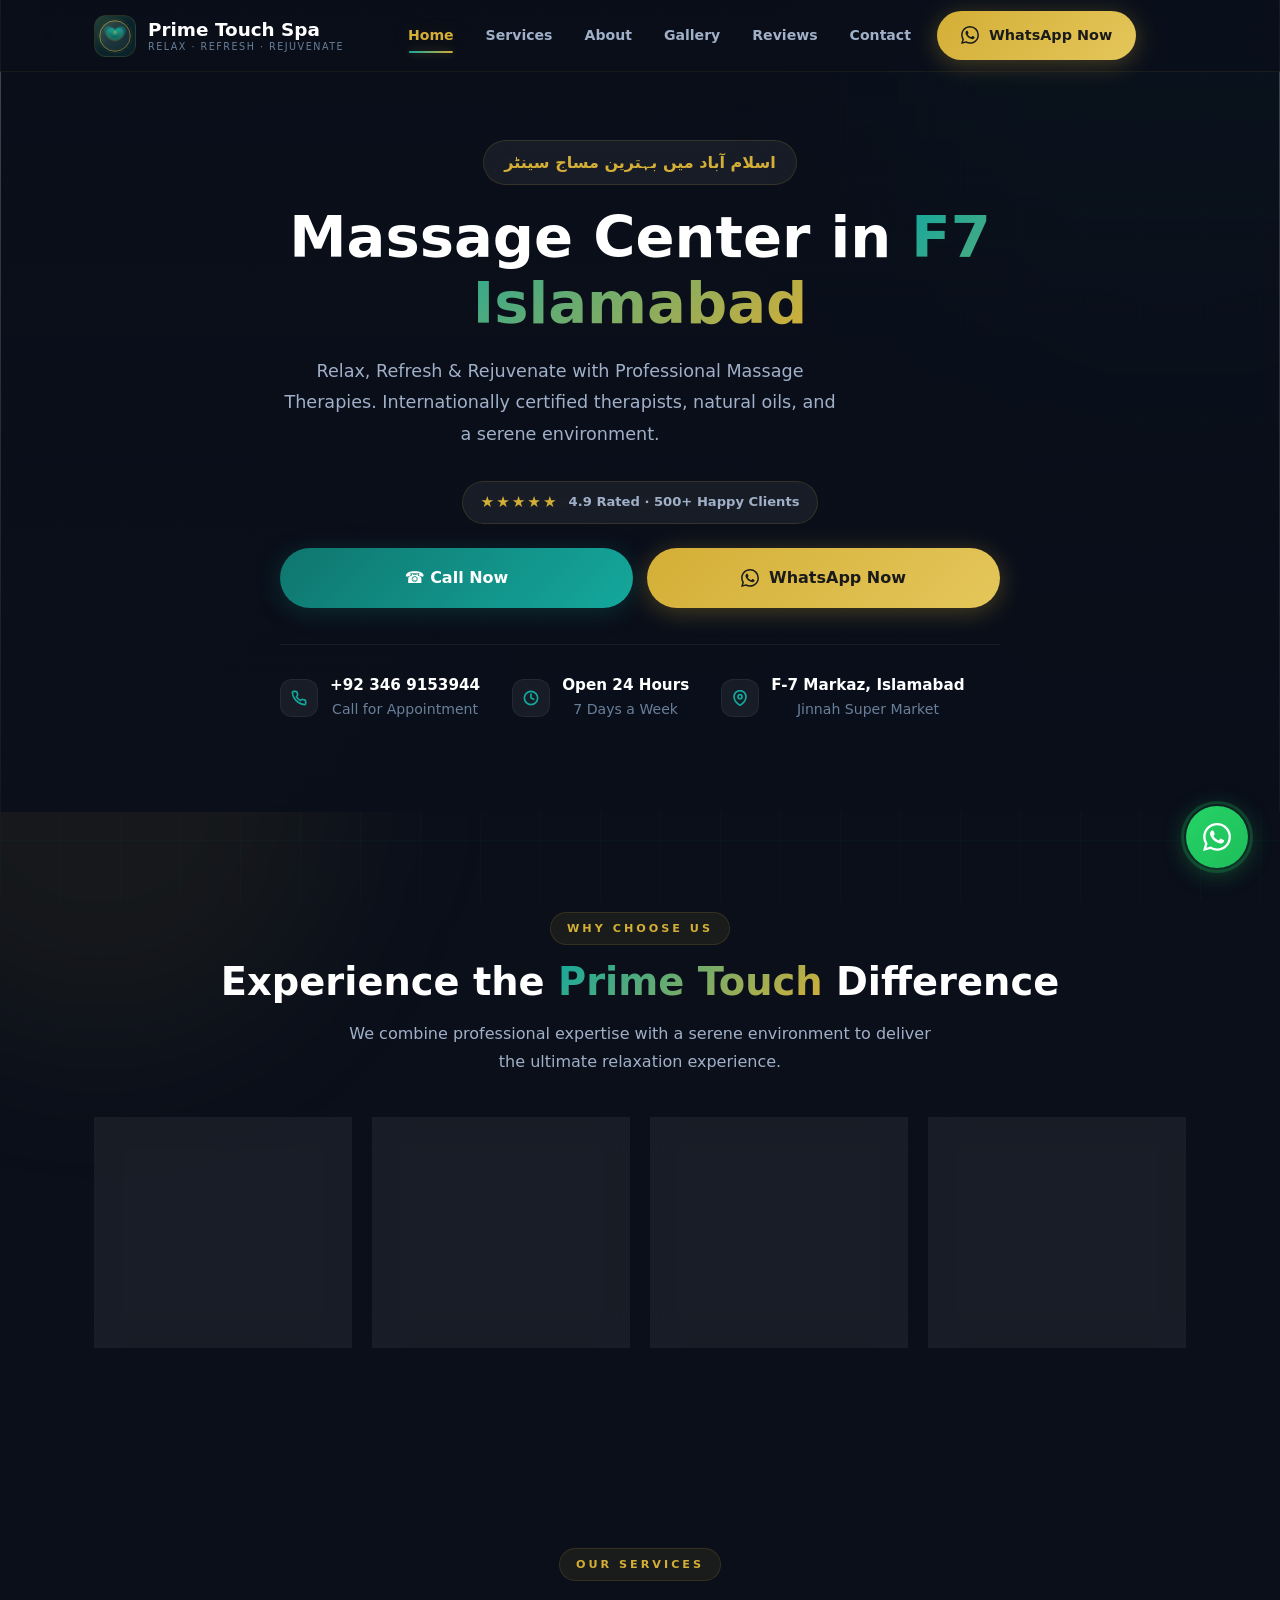
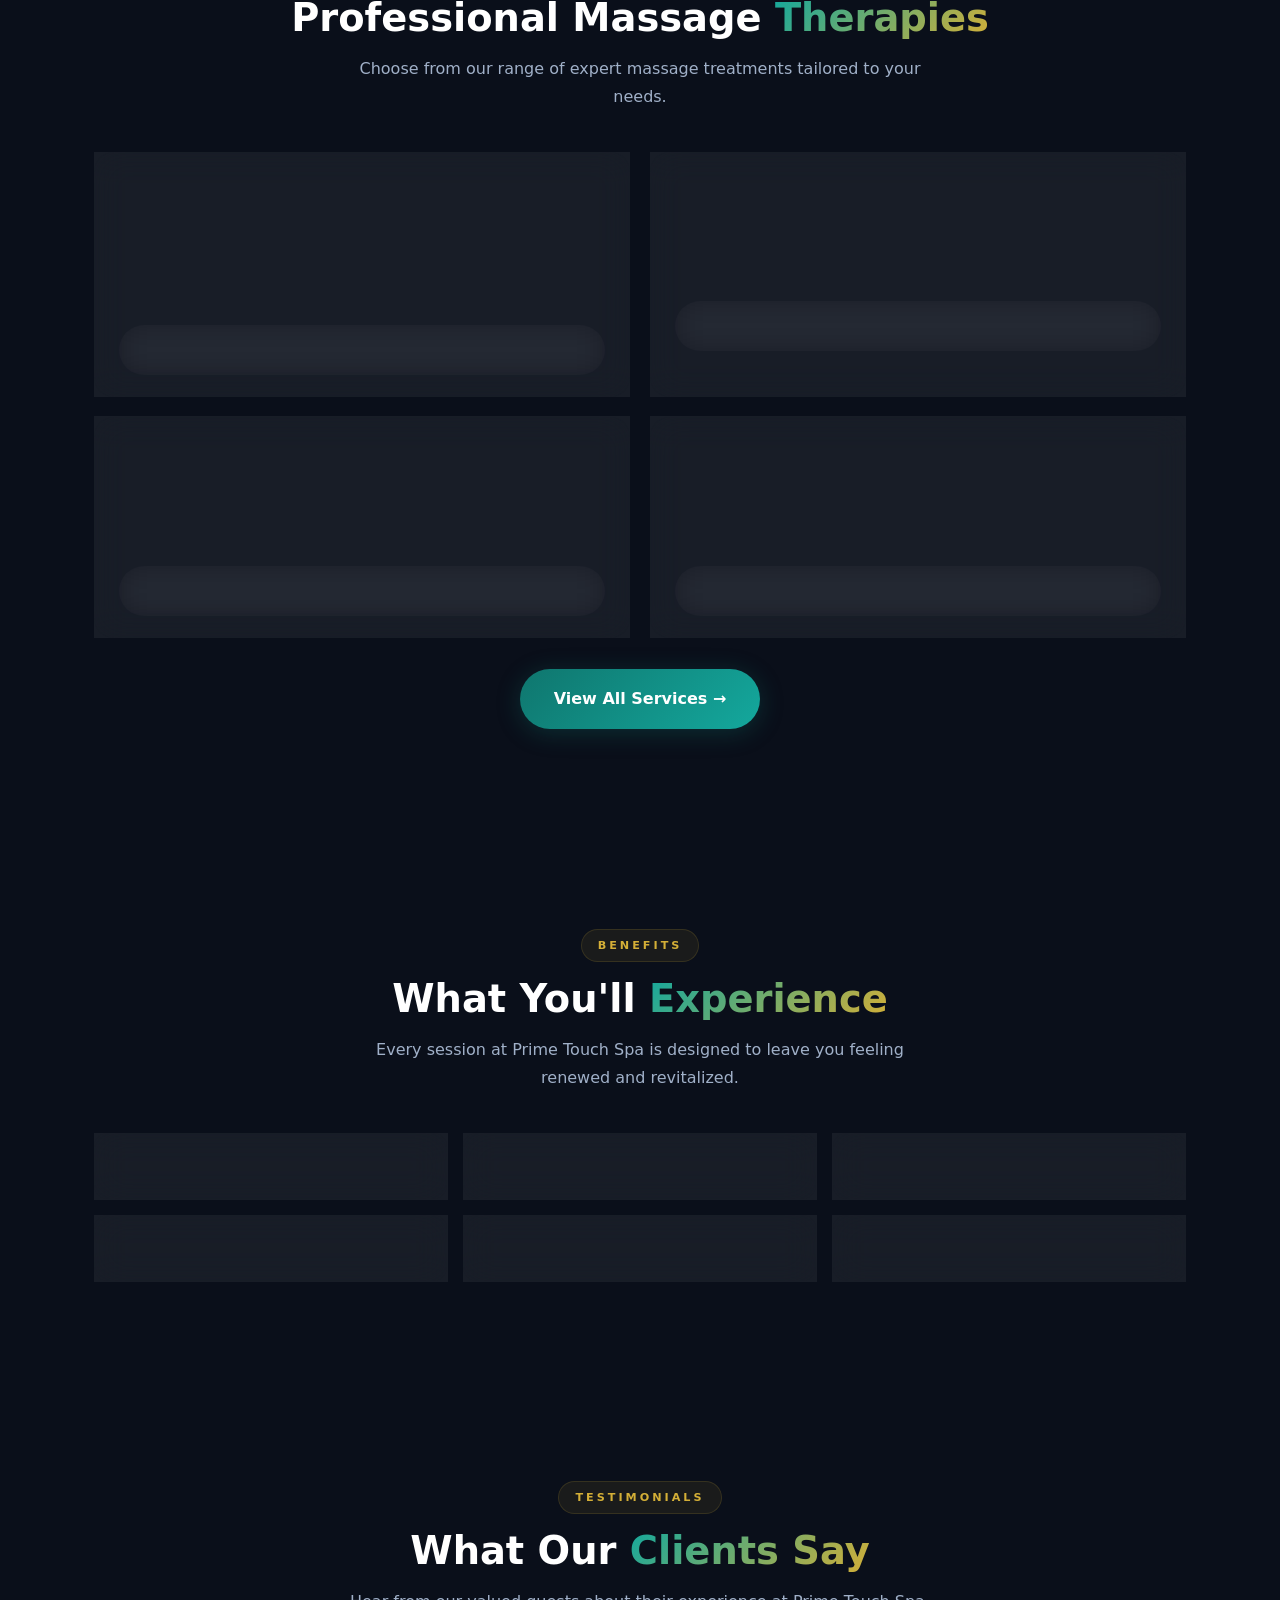
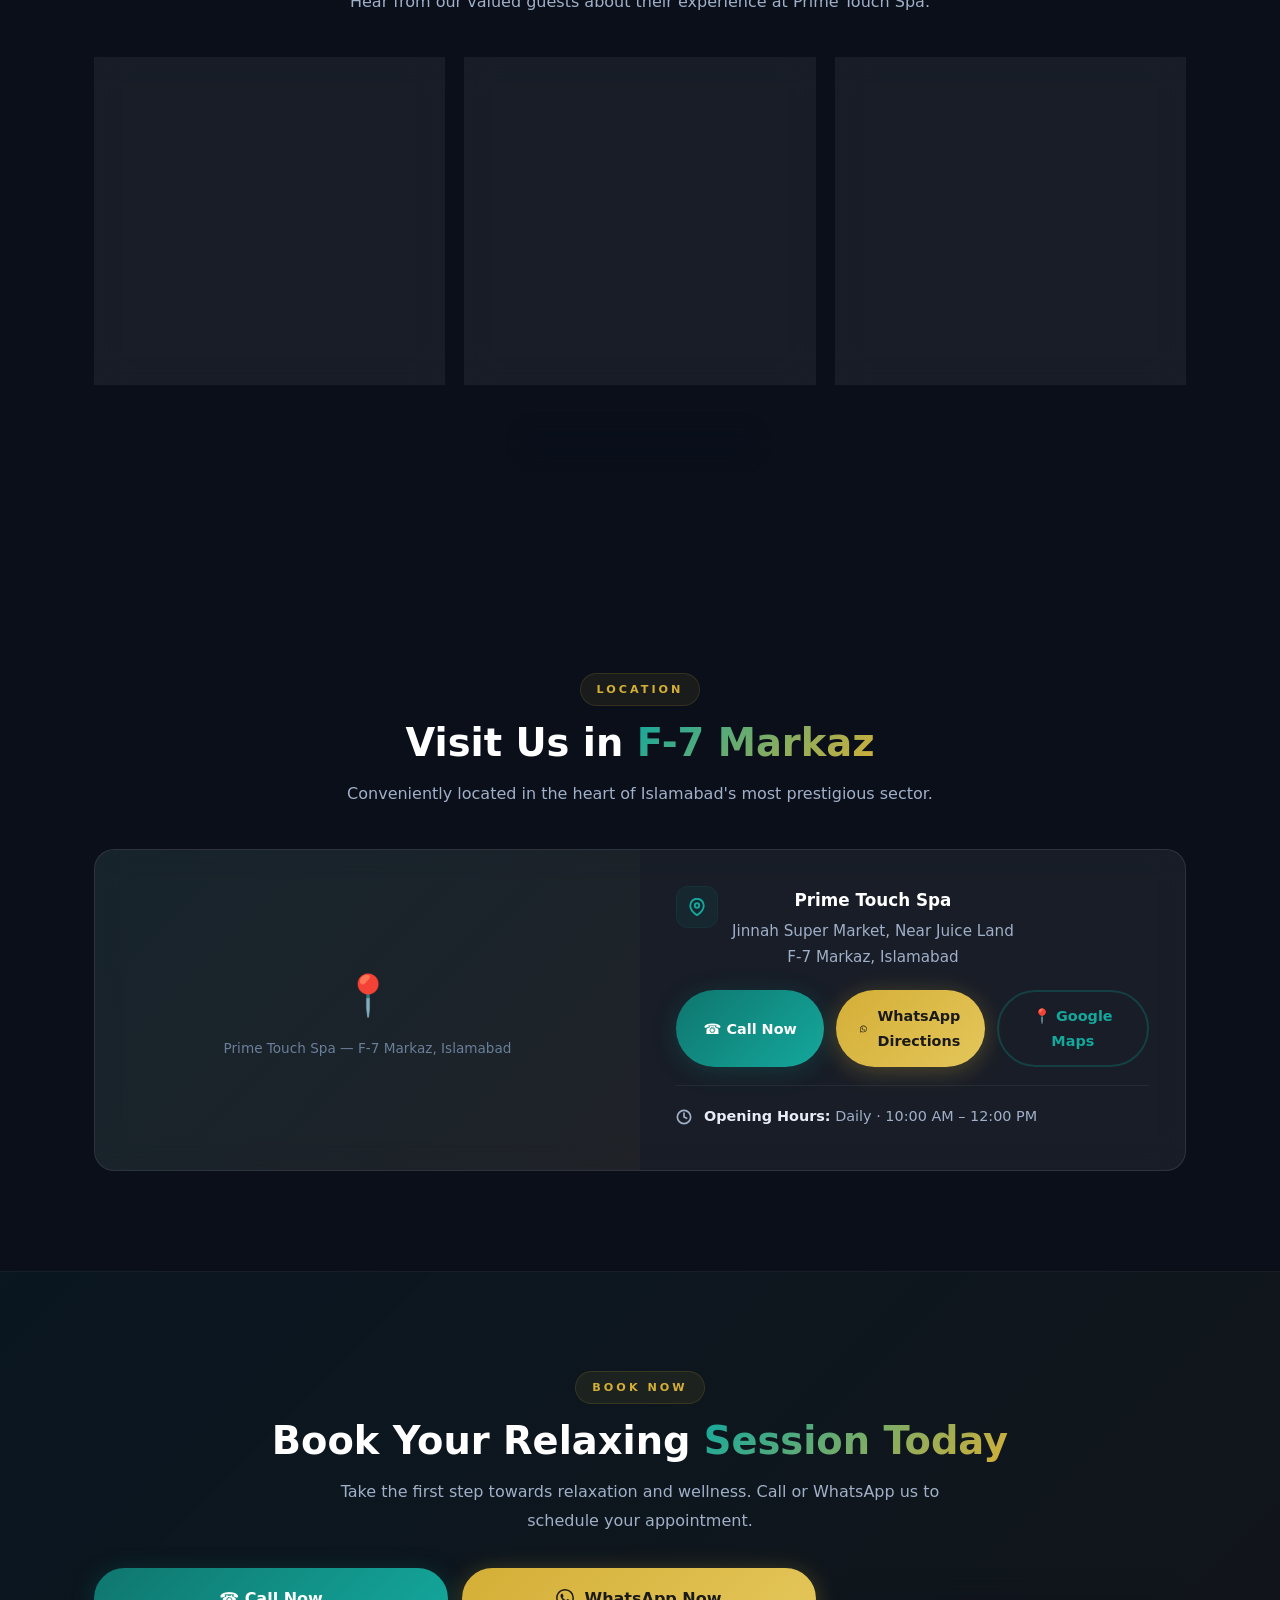
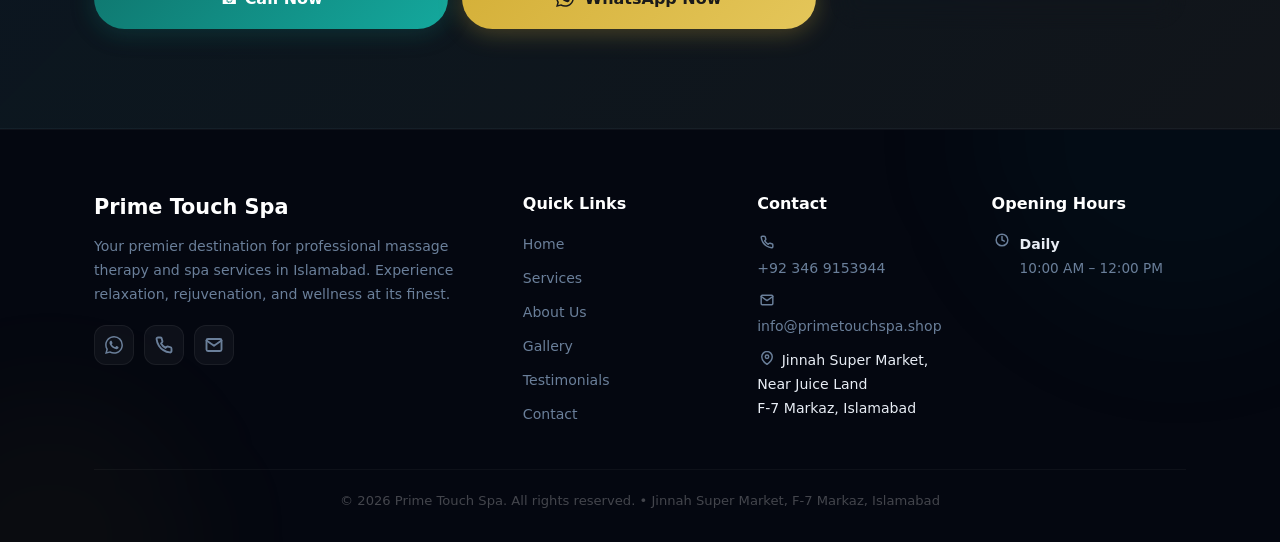
==== commit 49ff71a3: "Update contact and index pages with accurate business information, enhanced descriptions, and improv" ====
--- a/index.html
+++ b/index.html
@@ -19,25 +19,36 @@
     {
         "@context": "https://schema.org",
         "@type": "LocalBusiness",
-        "name": "Prime Touch Spa",
+        "@id": "https://primetouchspa.shop/#business",
+        "name": "Prime Spa & Massage Center F-7 Islamabad",
+        "alternateName": "Prime Touch Spa",
         "telephone": "+923469153944",
         "email": "info@primetouchspa.shop",
         "url": "https://primetouchspa.shop/",
+        "image": "https://primetouchspa.shop/images/hero-bg.jpg",
         "address": {
             "@type": "PostalAddress",
-            "streetAddress": "Jinnah Super Market, Near Juice Land, F-7 Markaz",
+            "streetAddress": "Office No. 4, Block 18, F-7 Markaz",
             "addressLocality": "Islamabad",
+            "addressRegion": "Islamabad Capital Territory",
+            "postalCode": "44000",
             "addressCountry": "PK"
         },
         "openingHoursSpecification": [{
             "@type": "OpeningHoursSpecification",
             "dayOfWeek": ["Monday","Tuesday","Wednesday","Thursday","Friday","Saturday","Sunday"],
-            "opens": "10:00",
-            "closes": "12:00"
+            "opens": "00:00",
+            "closes": "23:59"
         }],
         "priceRange": "$$",
-        "description": "Best massage center in F-7 Islamabad. Best spa in F-7 offering Swedish Massage, Deep Tissue Therapy, Hot Stone Massage and Aromatherapy treatments.",
+        "description": "I provide a sanctuary of pure tranquility at Prime Spa & Massage Center F-7 Islamabad, where I dedicate myself to your ultimate wellness. As a premier massage center Islamabad, I serve clients seeking deep relaxation and rejuvenation through professional Swedish massage, deep tissue therapy, hot stone massage, and aromatherapy treatments.",
         "areaServed": "Islamabad",
+        "aggregateRating": {
+            "@type": "AggregateRating",
+            "ratingValue": "5.0",
+            "reviewCount": "1",
+            "bestRating": "5"
+        },
         "hasOfferCatalog": {
             "@type": "OfferCatalog",
             "name": "Massage Services",
@@ -108,8 +119,8 @@
                             <svg width="16" height="16" viewBox="0 0 24 24" fill="none" stroke="currentColor" stroke-width="2.5" stroke-linecap="round" stroke-linejoin="round"><circle cx="12" cy="12" r="10"/><polyline points="12 6 12 12 16 14"/></svg>
                         </div>
                         <div>
-                            <strong>10:00 AM &ndash; 12:00 PM</strong>
-                            Open Daily
+                            <strong>Open 24 Hours</strong>
+                            7 Days a Week
                         </div>
                     </div>
                     <div class="hero-info-item">
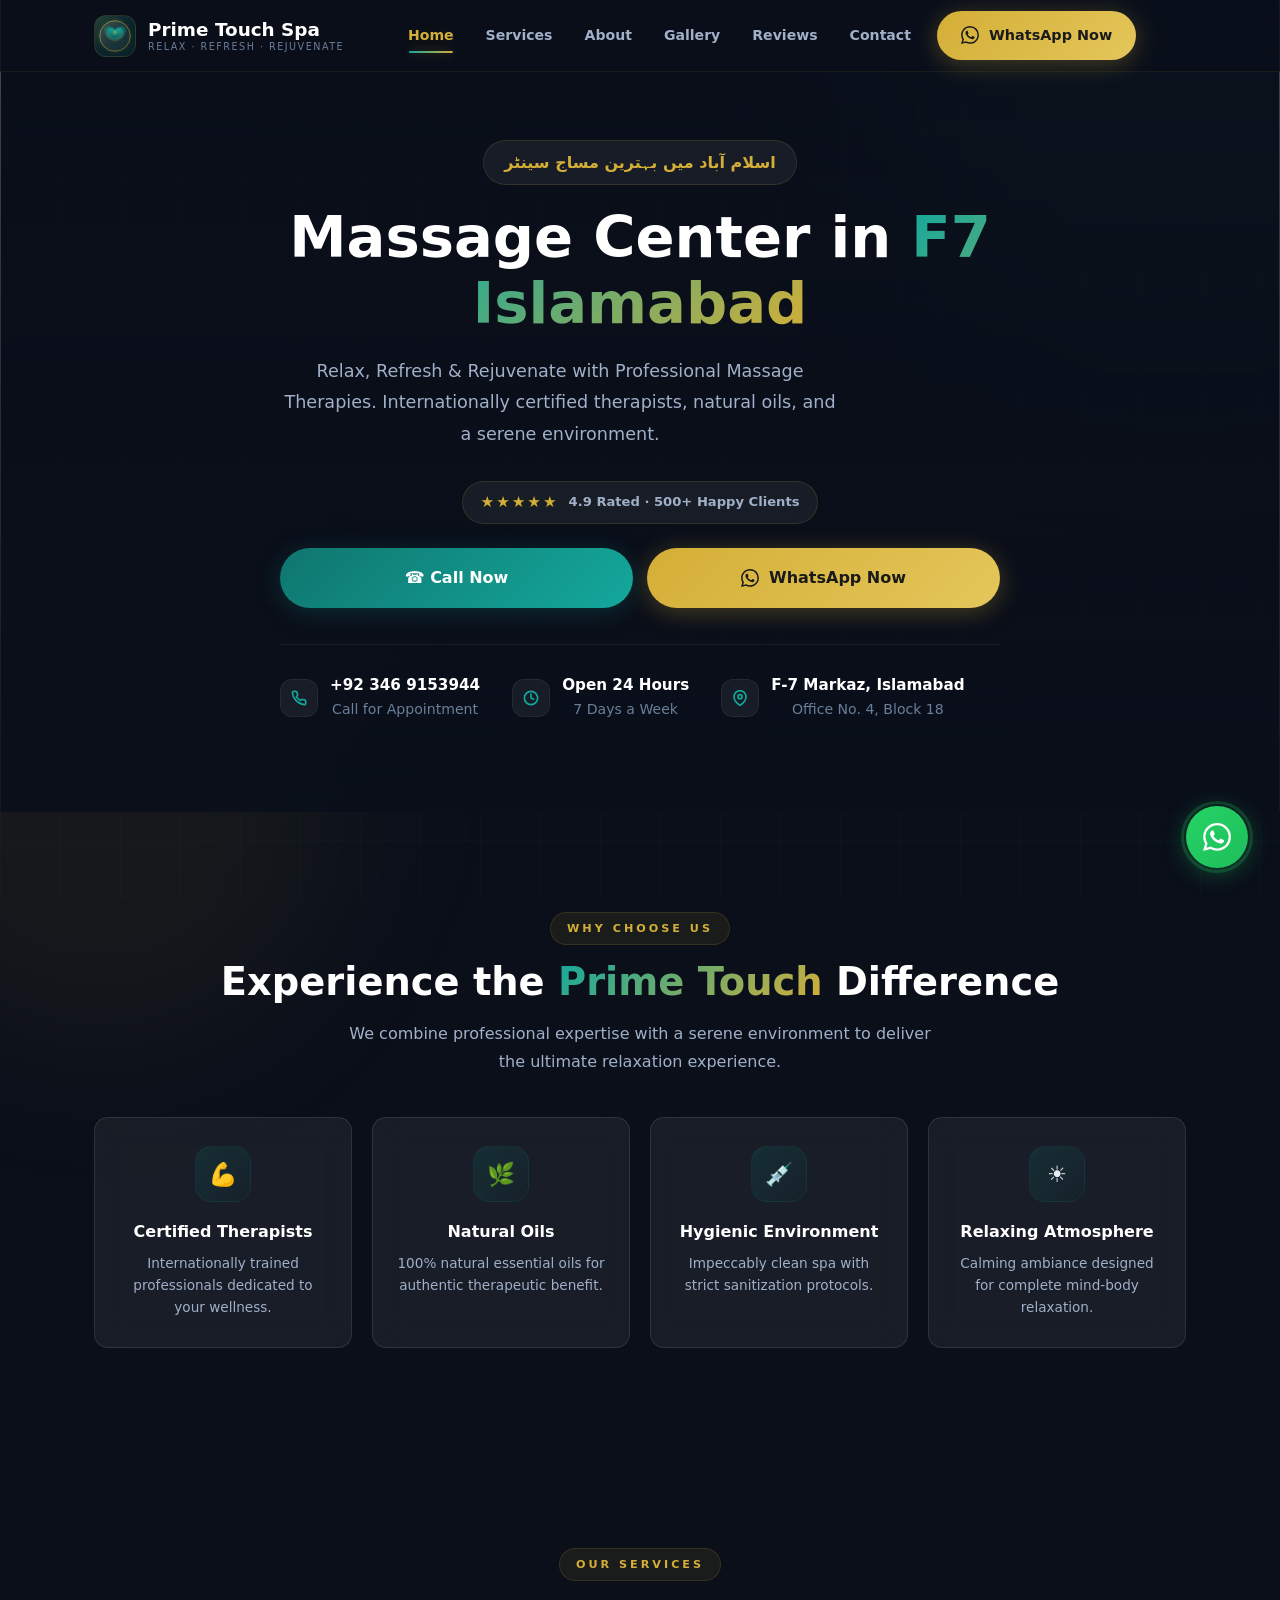
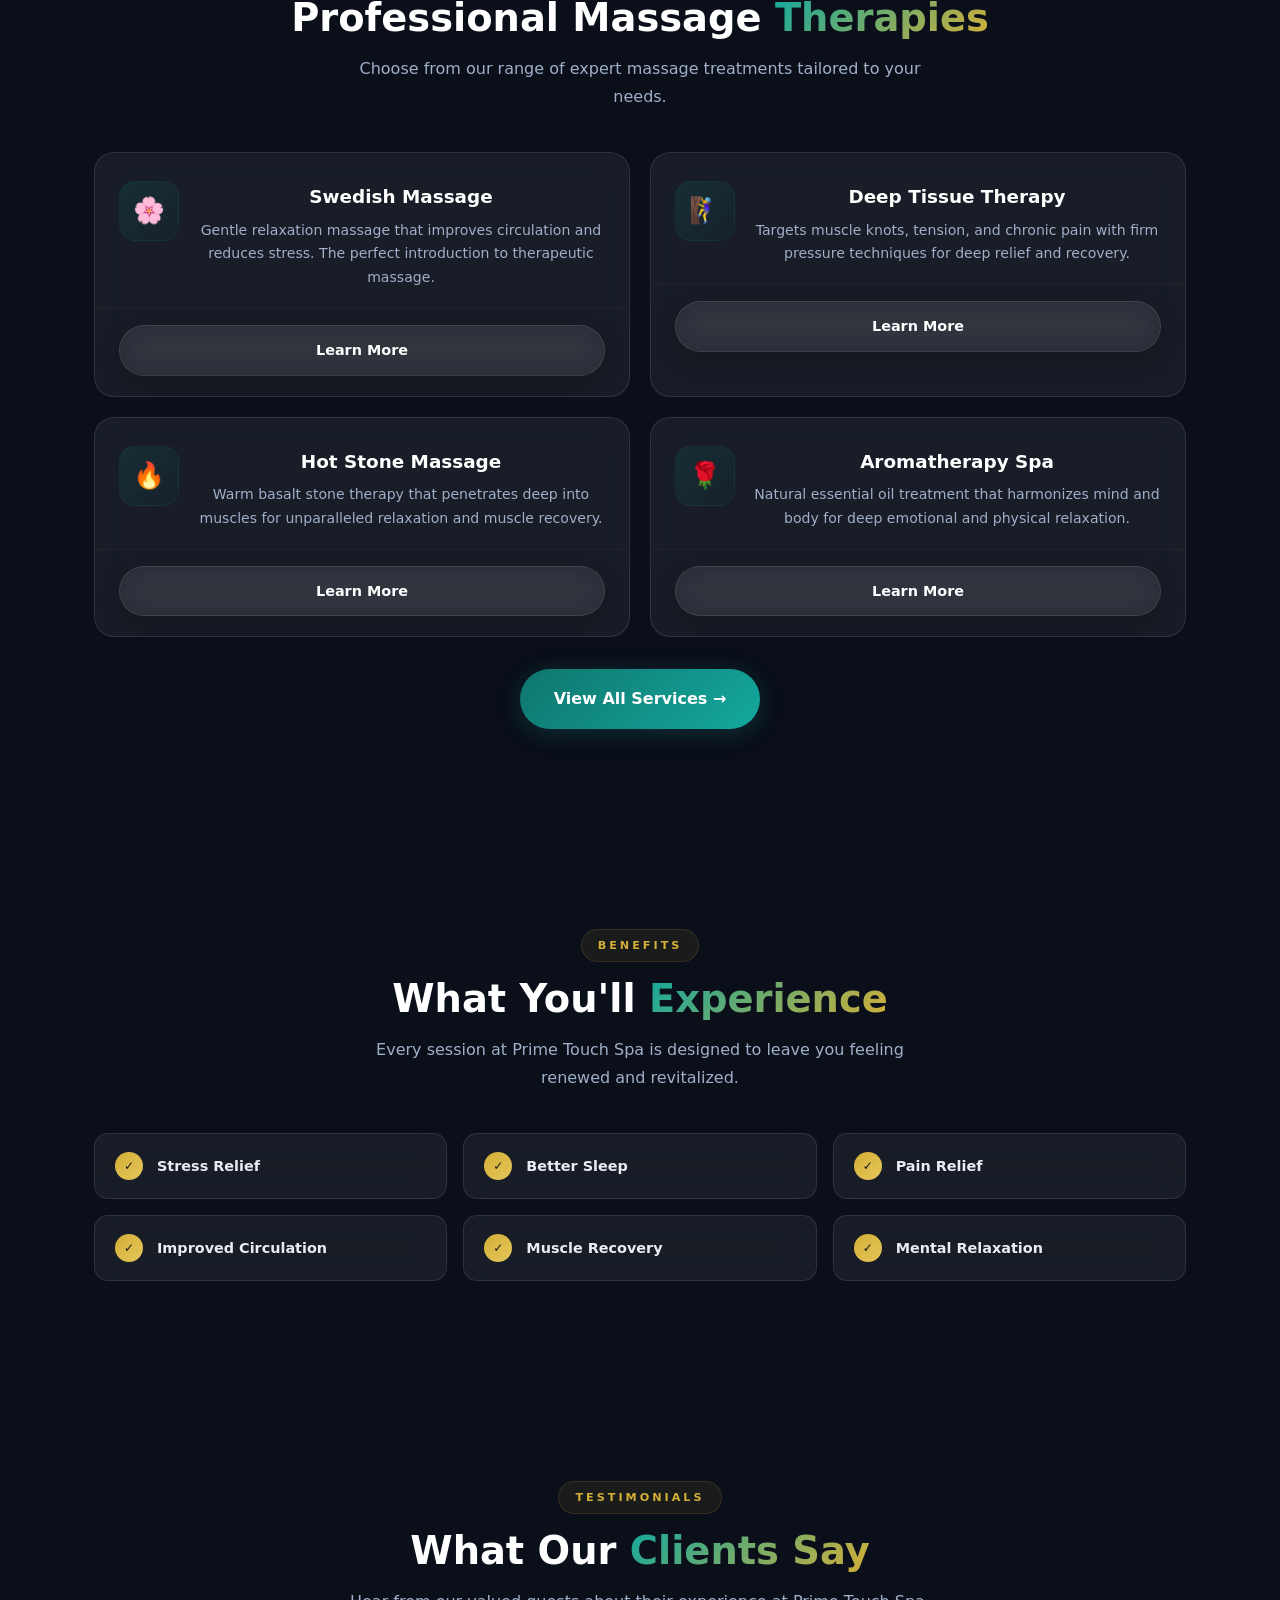
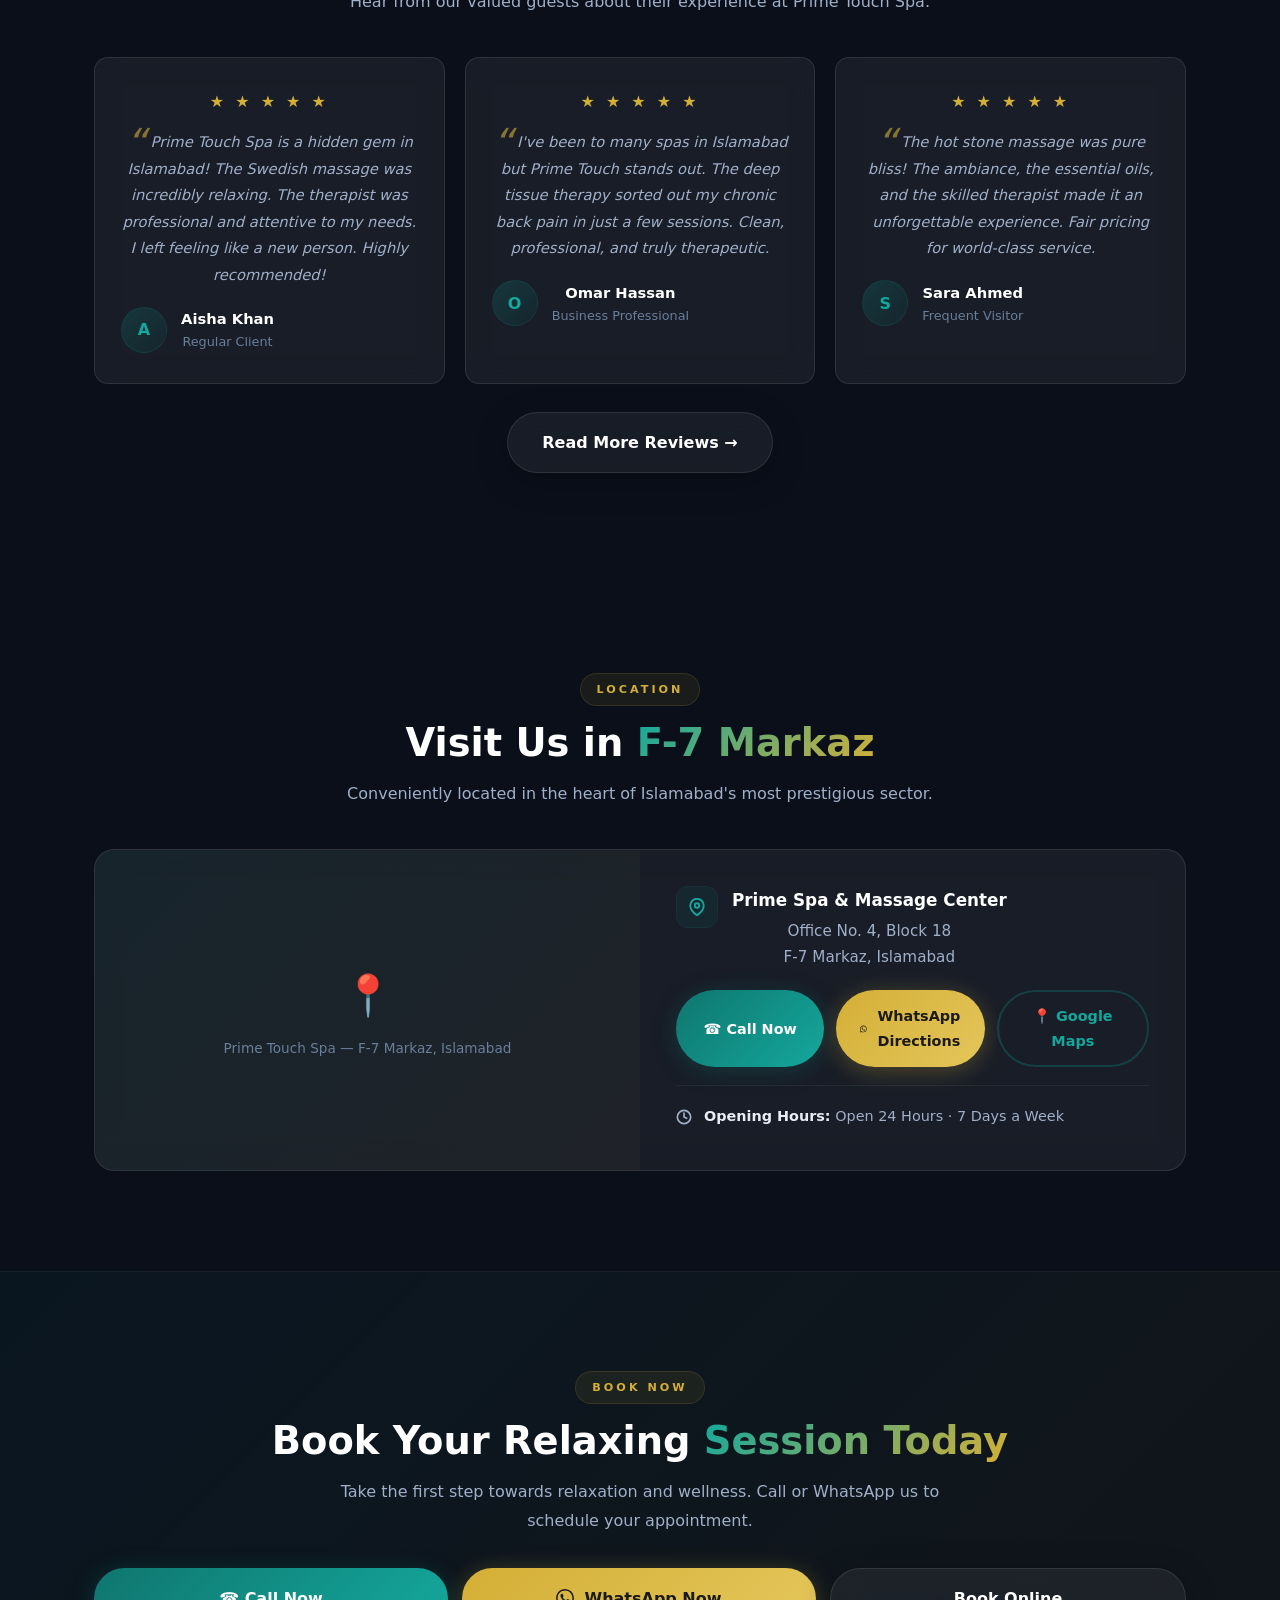
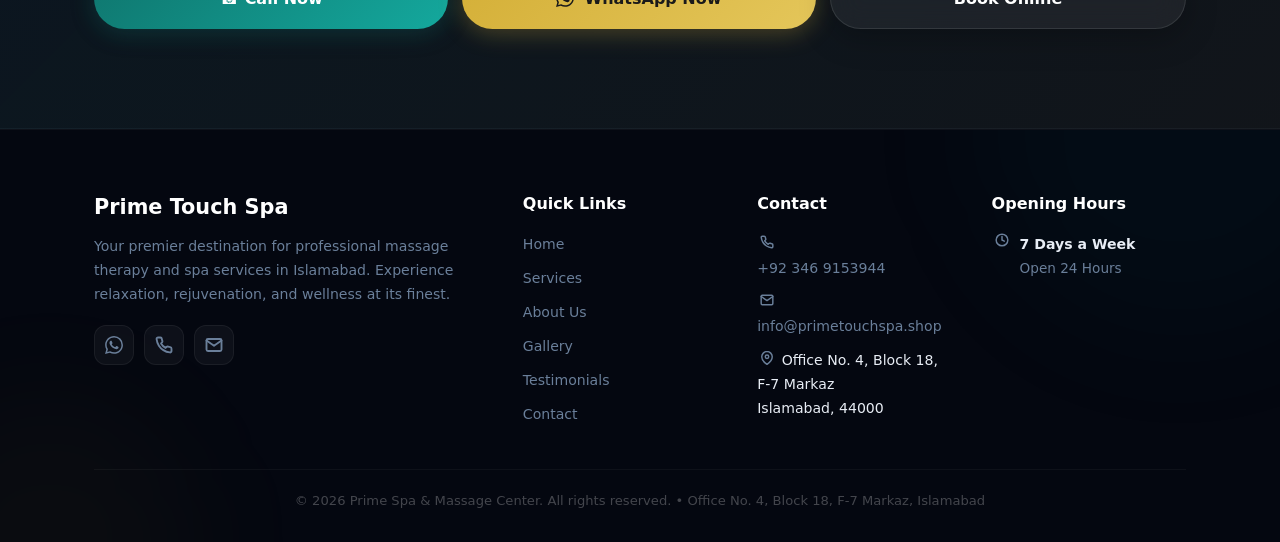
==== commit 6aacab90: "Update" ====
--- a/index.html
+++ b/index.html
@@ -129,7 +129,7 @@
                         </div>
                         <div>
                             <strong>F-7 Markaz, Islamabad</strong>
-                            Jinnah Super Market
+                            Office No. 4, Block 18
                         </div>
                     </div>
                 </div>
@@ -313,19 +313,19 @@
                             <svg width="18" height="18" viewBox="0 0 24 24" fill="none" stroke="currentColor" stroke-width="2.5" stroke-linecap="round" stroke-linejoin="round"><path d="M21 10c0 7-9 13-9 13s-9-6-9-13a9 9 0 0 1 18 0z"/><circle cx="12" cy="10" r="3"/></svg>
                         </div>
                         <div class="location-address-text">
-                            <strong>Prime Touch Spa</strong>
-                            Jinnah Super Market, Near Juice Land<br>
+                            <strong>Prime Spa &amp; Massage Center</strong>
+                            Office No. 4, Block 18<br>
                             F-7 Markaz, Islamabad
                         </div>
                     </div>
                     <div class="location-buttons">
                         <a href="tel:+923469153944" class="btn btn-primary btn-sm">&#9742; Call Now</a>
                         <a href="https://wa.me/923469153944?text=Hi%20Prime%20Touch%20Spa%2C%20I%27d%20like%20directions%20to%20your%20location" target="_blank" rel="noopener" class="btn btn-secondary btn-sm"><svg width="14" height="14" viewBox="0 0 24 24" fill="currentColor" aria-hidden="true" focusable="false"><path d="M17.472 14.382c-.297-.149-1.758-.867-2.03-.967-.273-.099-.471-.148-.67.15-.197.297-.767.966-.94 1.164-.173.199-.347.223-.644.075-.297-.15-1.255-.463-2.39-1.475-.883-.788-1.48-1.761-1.653-2.059-.173-.297-.018-.458.13-.606.134-.133.298-.347.446-.52.149-.174.198-.298.298-.497.099-.198.05-.371-.025-.52-.075-.149-.669-1.612-.916-2.207-.242-.579-.487-.5-.669-.51-.173-.008-.371-.01-.57-.01-.198 0-.52.074-.792.372-.272.297-1.04 1.016-1.04 2.479 0 1.462 1.065 2.875 1.213 3.074.149.198 2.096 3.2 5.077 4.487.709.306 1.262.489 1.694.625.712.227 1.36.195 1.871.118.571-.085 1.758-.719 2.006-1.413.248-.694.248-1.289.173-1.413-.074-.124-.272-.198-.57-.347m-5.421 7.403h-.004a9.87 9.87 0 01-5.031-1.378l-.361-.214-3.741.982.998-3.648-.235-.374a9.86 9.86 0 01-1.51-5.26c.001-5.45 4.436-9.884 9.888-9.884 2.64 0 5.122 1.03 6.988 2.898a9.825 9.825 0 012.893 6.994c-.003 5.45-4.437 9.884-9.885 9.884m8.413-18.297A11.815 11.815 0 0012.05 0C5.495 0 .16 5.335.157 11.892c0 2.096.547 4.142 1.588 5.945L.057 24l6.305-1.654a11.882 11.882 0 005.683 1.448h.005c6.554 0 11.89-5.335 11.893-11.893a11.821 11.821 0 00-3.48-8.413z"/></svg> WhatsApp Directions</a>
-                        <a href="https://www.google.com/maps/search/?api=1&query=Prime+Touch+Spa+Jinnah+Super+Market+F-7+Markaz+Islamabad" target="_blank" rel="noopener" class="btn btn-outline btn-sm">&#128205; Google Maps</a>
+                        <a href="https://www.google.com/maps/search/?api=1&query=Prime+Spa+%26+Massage+Center+F-7+Islamabad+Office+No+4+Block+18+F-7+Markaz+Islamabad" target="_blank" rel="noopener" class="btn btn-outline btn-sm">&#128205; Google Maps</a>
                     </div>
                     <div class="location-hours">
                         <svg width="16" height="16" viewBox="0 0 24 24" fill="none" stroke="currentColor" stroke-width="2.5" stroke-linecap="round" stroke-linejoin="round"><circle cx="12" cy="12" r="10"/><polyline points="12 6 12 12 16 14"/></svg>
-                        <span><strong>Opening Hours:</strong> Daily &middot; 10:00 AM &ndash; 12:00 PM</span>
+                        <span><strong>Opening Hours:</strong> Open 24 Hours &middot; 7 Days a Week</span>
                     </div>
                 </div>
             </div>
@@ -347,7 +347,7 @@
     </section>
 
     <!-- Footer placeholder -->
-    <div id="footer"><div class="footer-fallback"><p>Prime Touch Spa &bull; Jinnah Super Market, F-7 Markaz, Islamabad<br><a href="tel:+923469153944">+92 346 9153944</a> &bull; <a href="mailto:info@primetouchspa.shop">info@primetouchspa.shop</a></p></div></div>
+    <div id="footer"><div class="footer-fallback"><p>Prime Spa &amp; Massage Center &bull; Office No. 4, Block 18, F-7 Markaz, Islamabad<br><a href="tel:+923469153944">+92 346 9153944</a> &bull; <a href="mailto:info@primetouchspa.shop">info@primetouchspa.shop</a></p></div></div>
 
     <!-- Floating WhatsApp -->
     <a href="https://wa.me/923469153944" target="_blank" rel="noopener" class="whatsapp-float" aria-label="Chat on WhatsApp">
